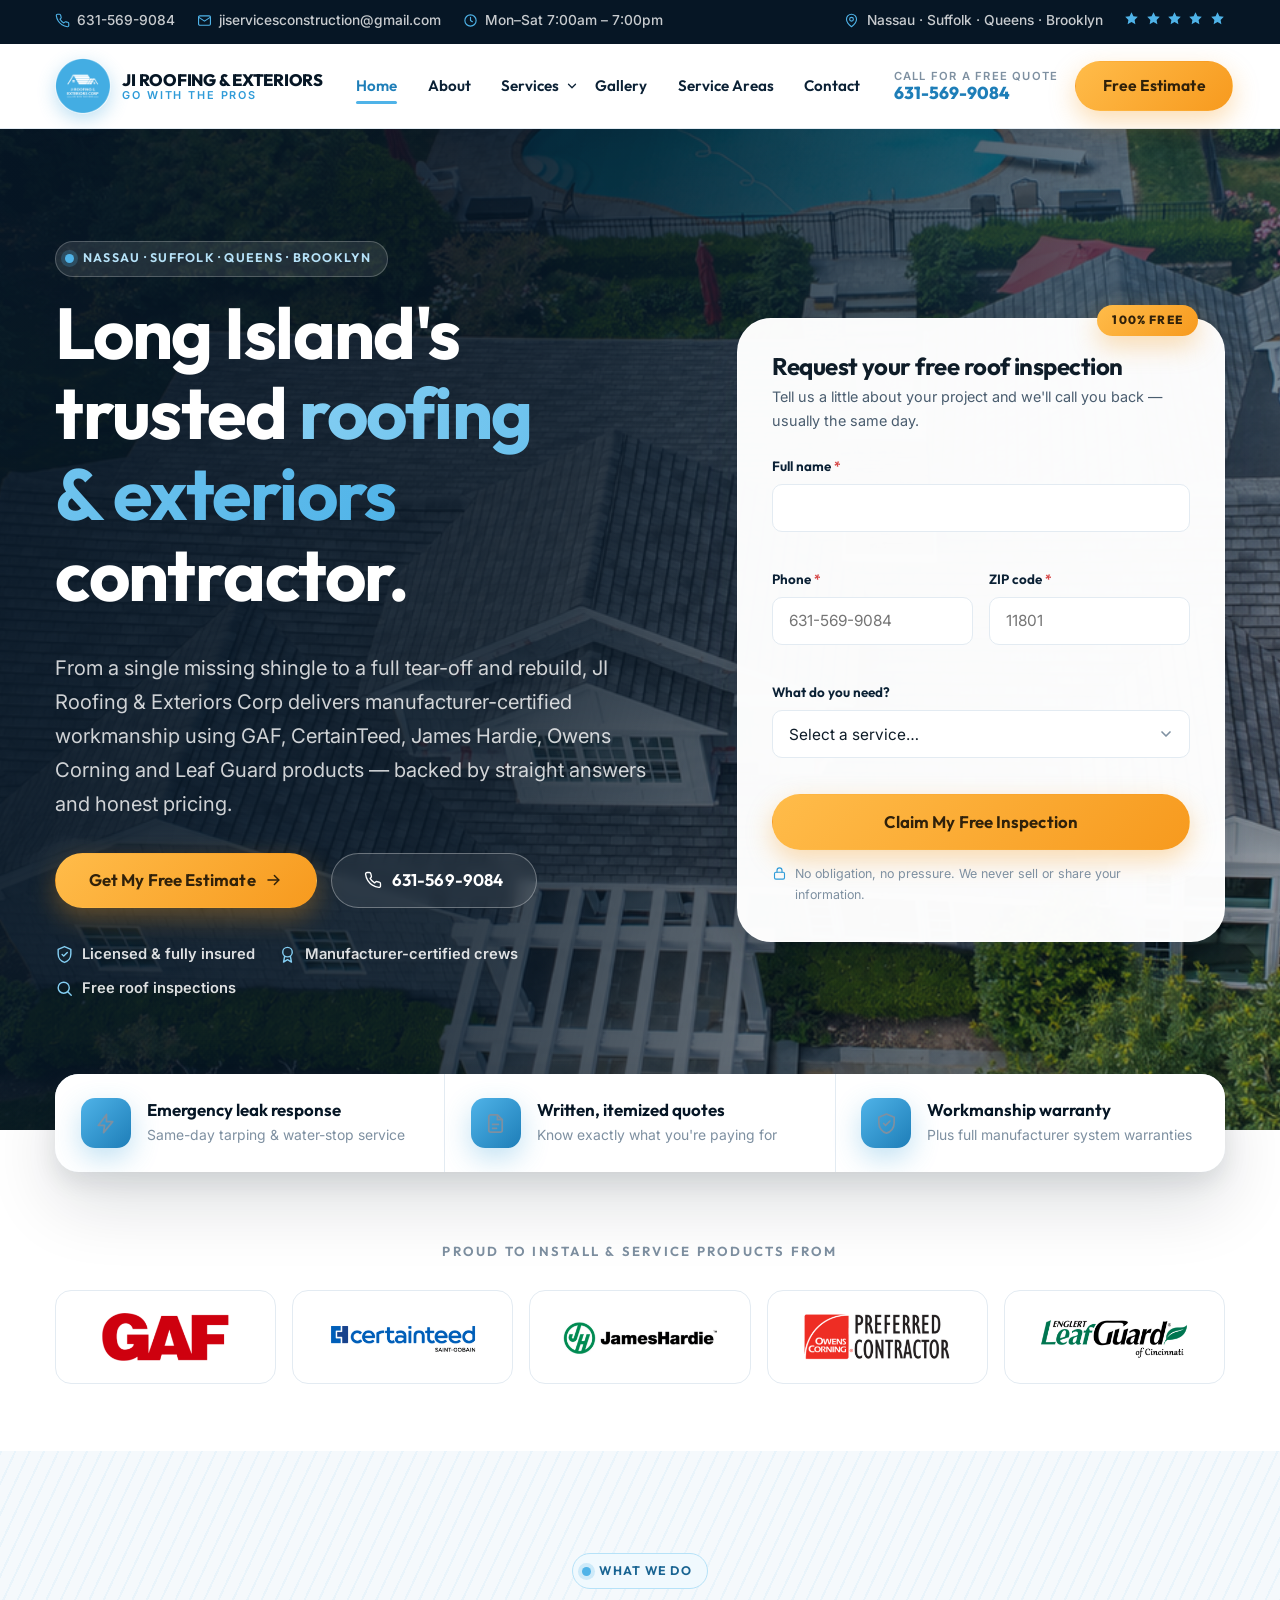
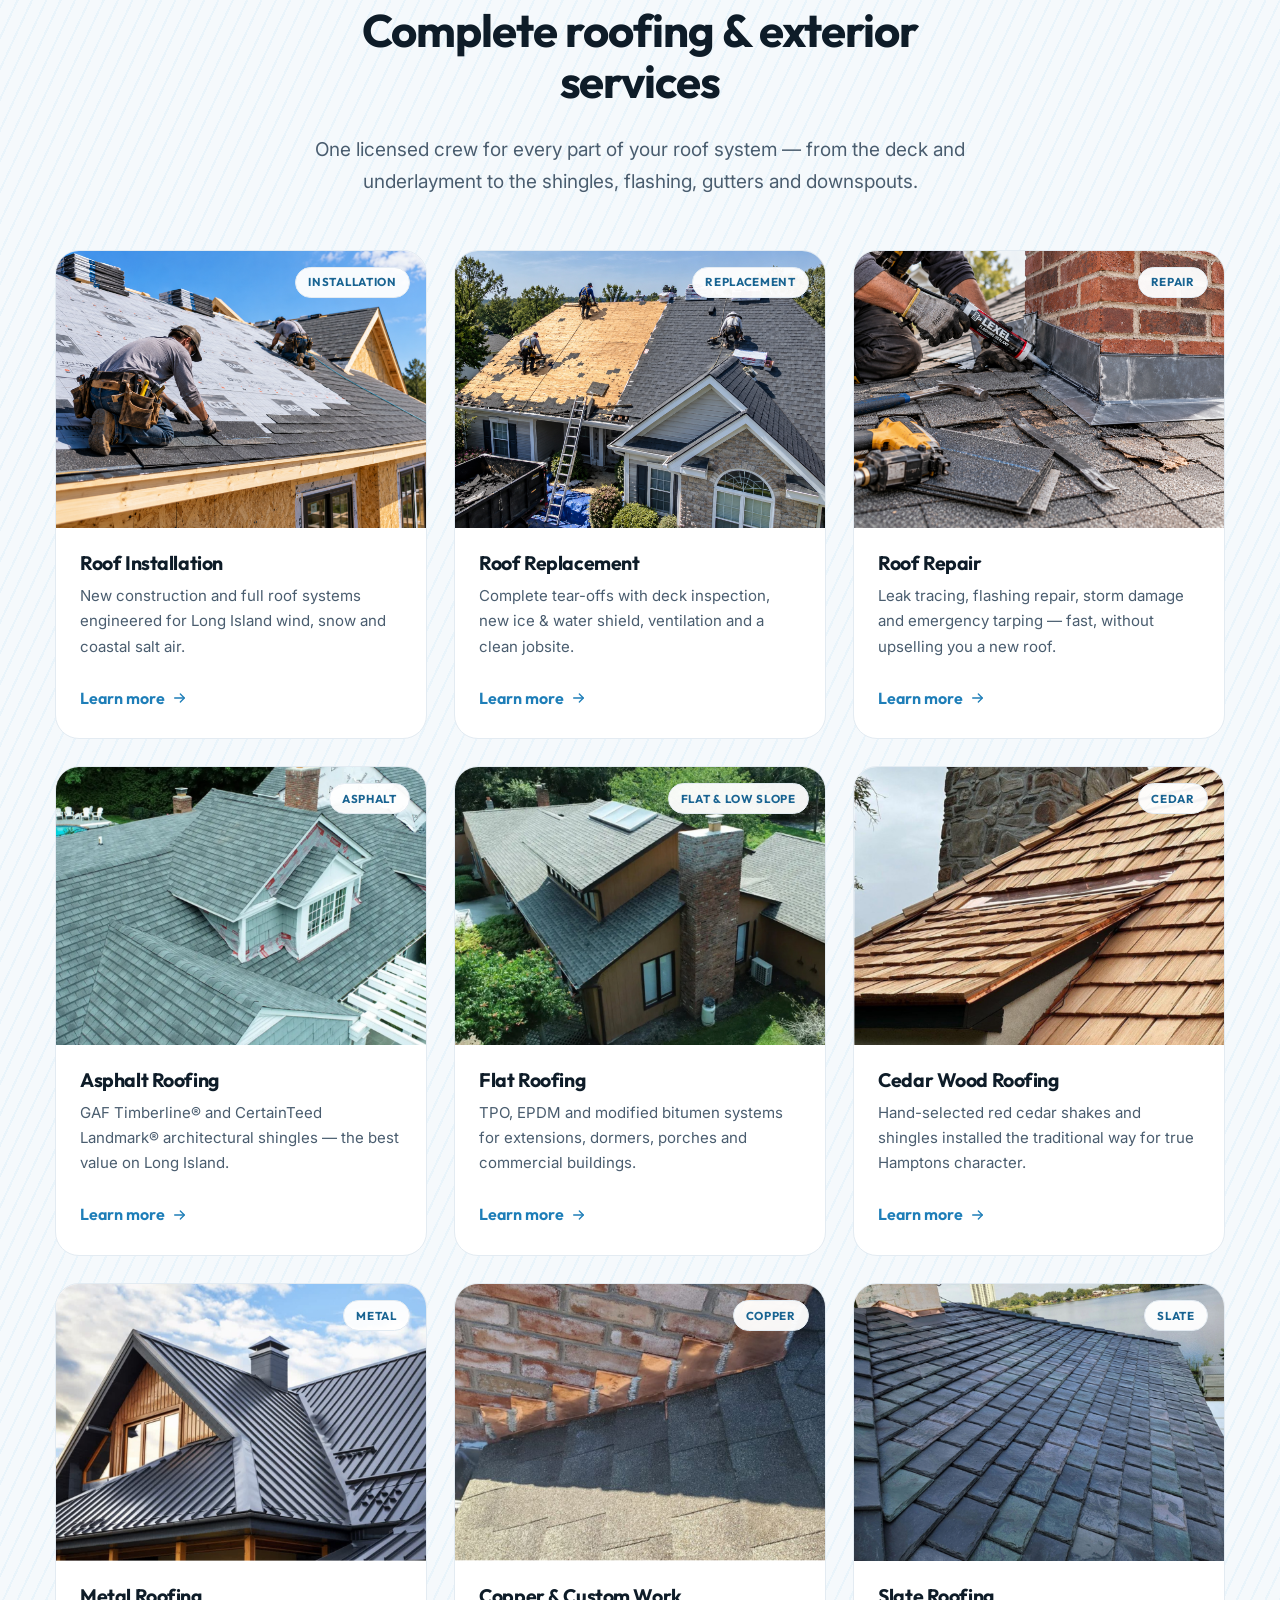
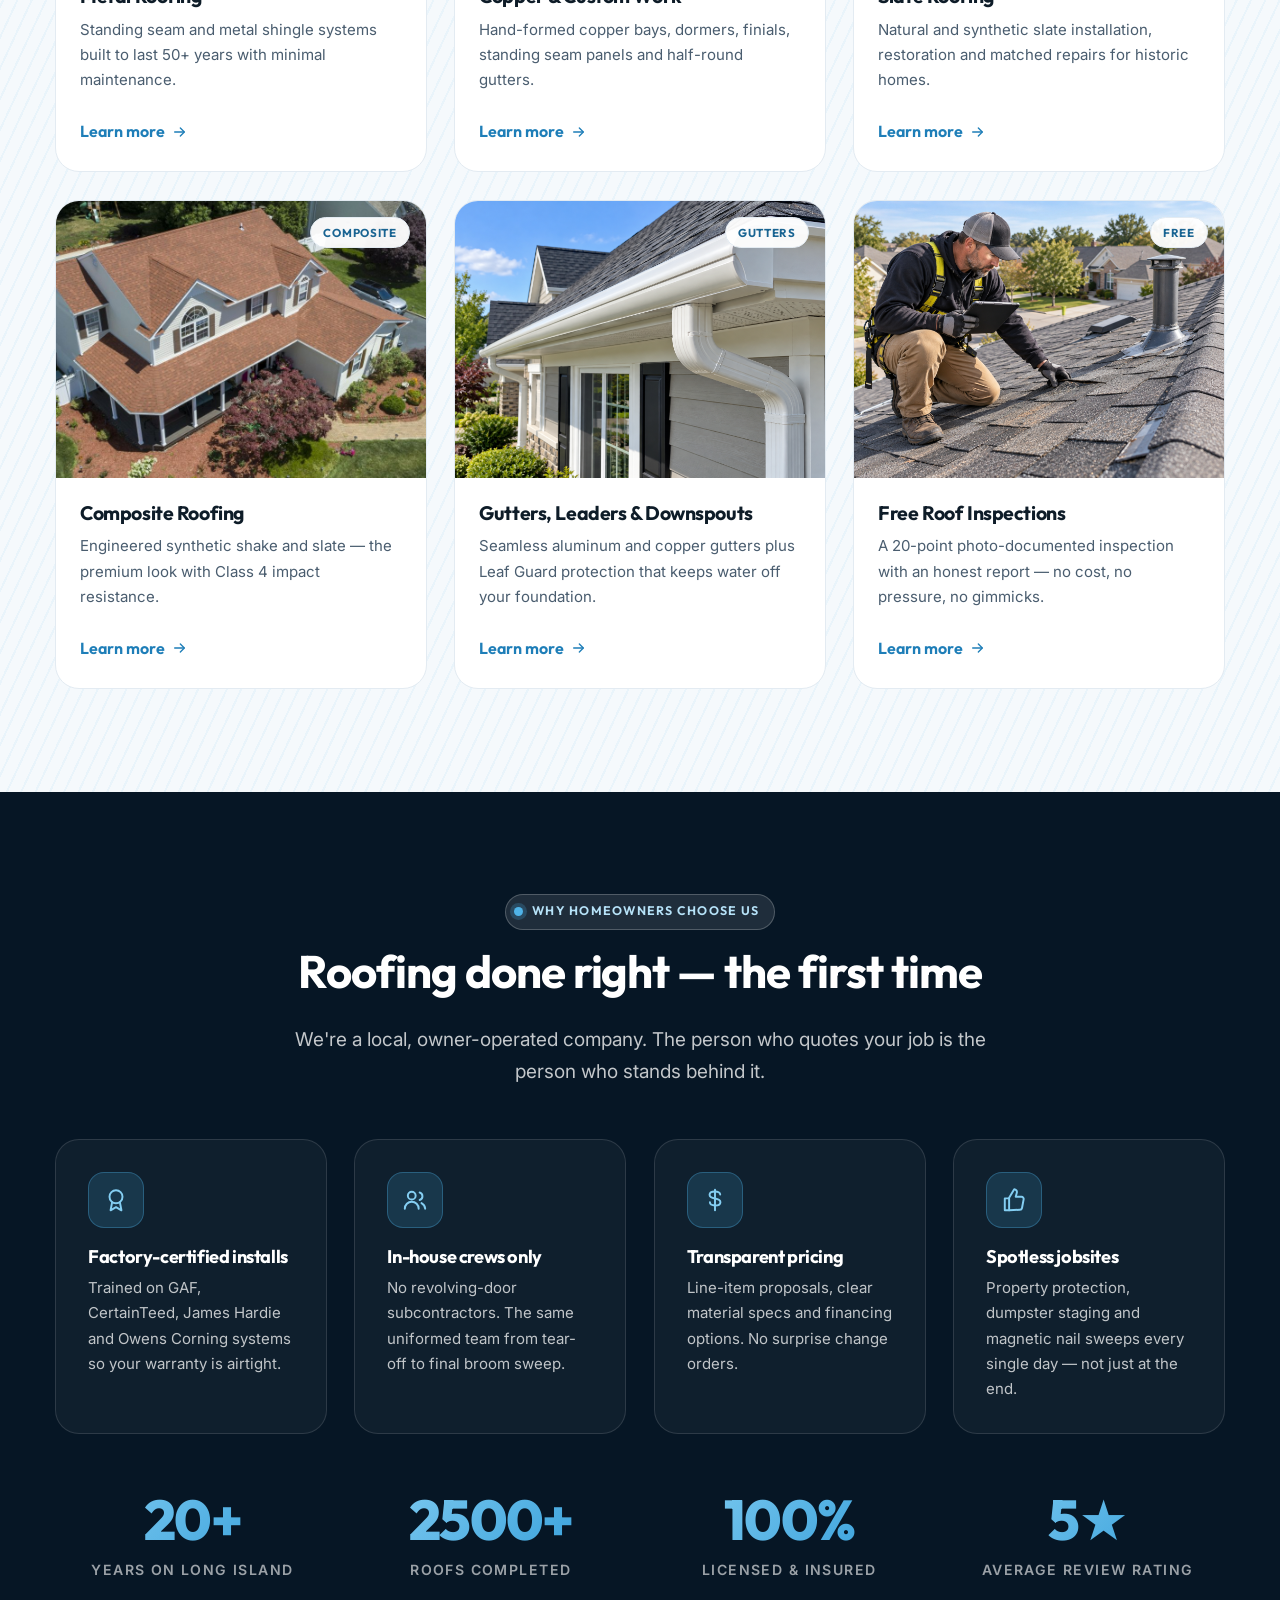
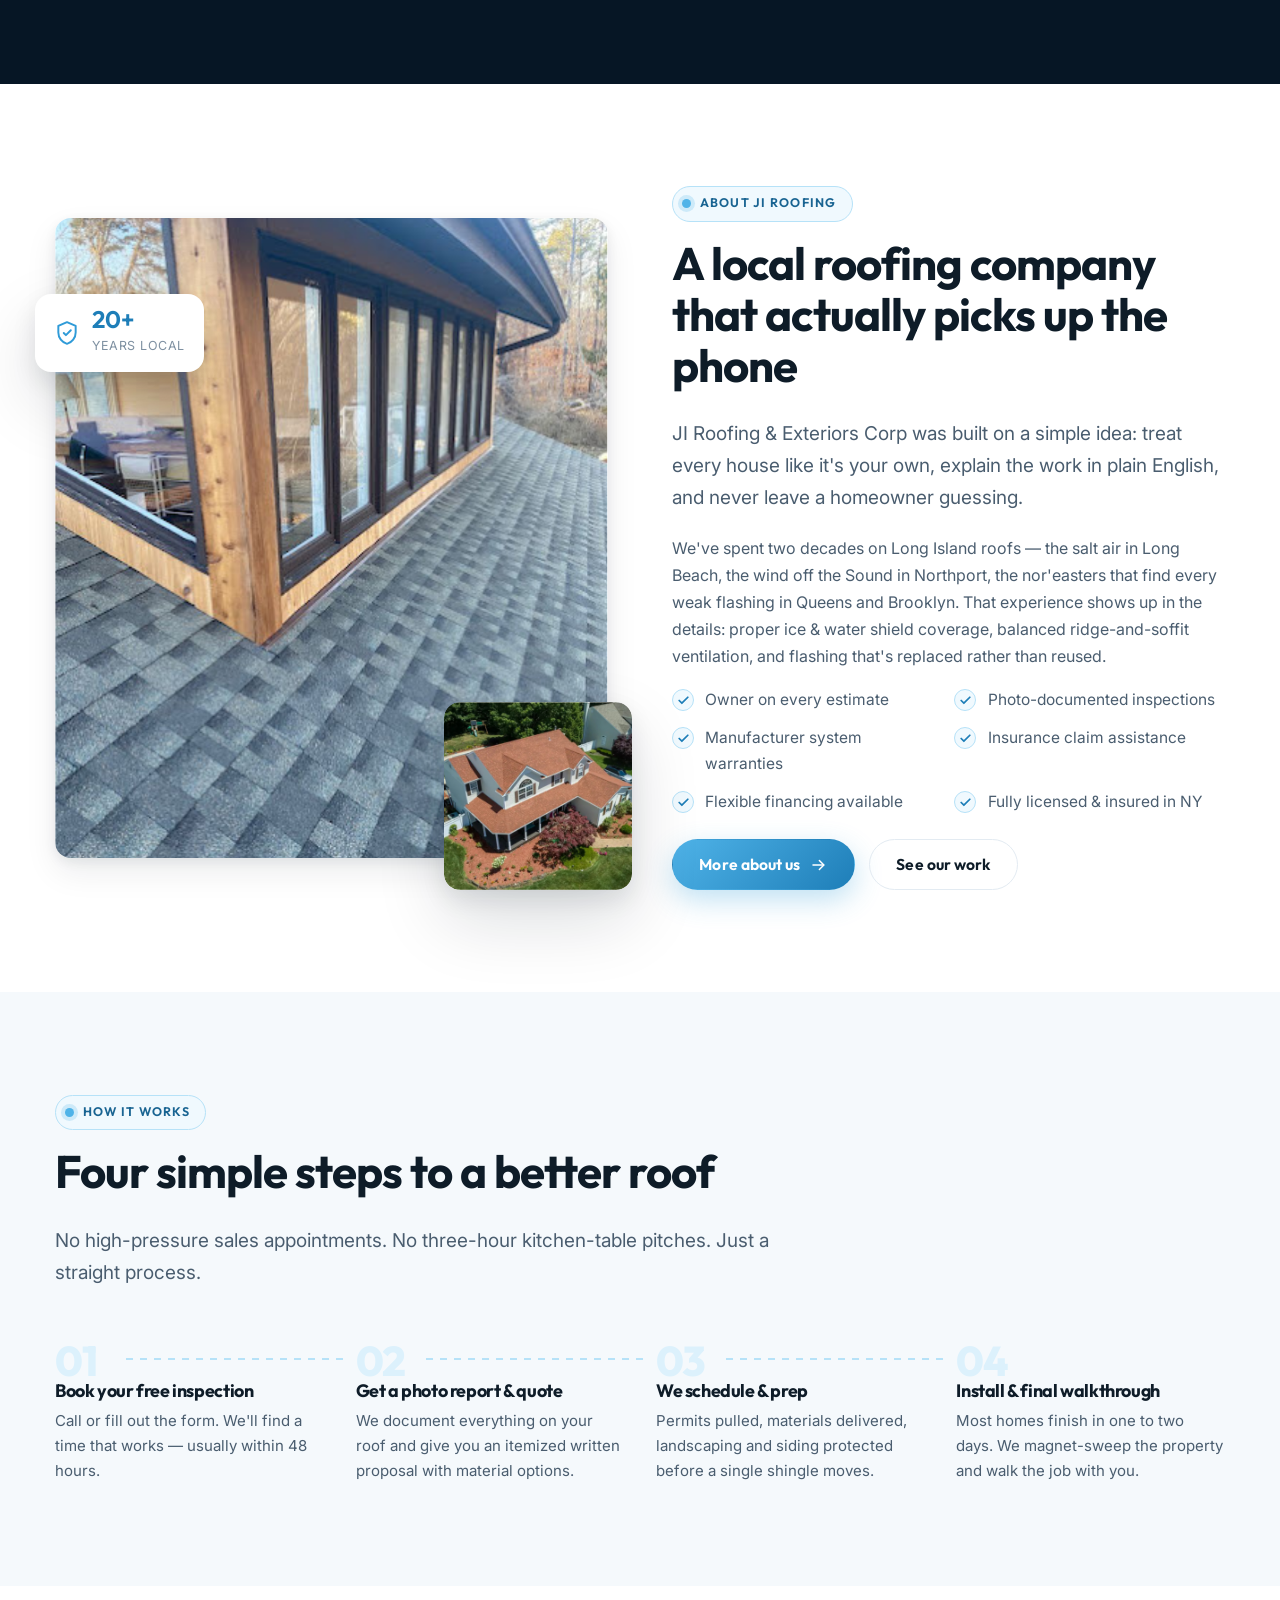
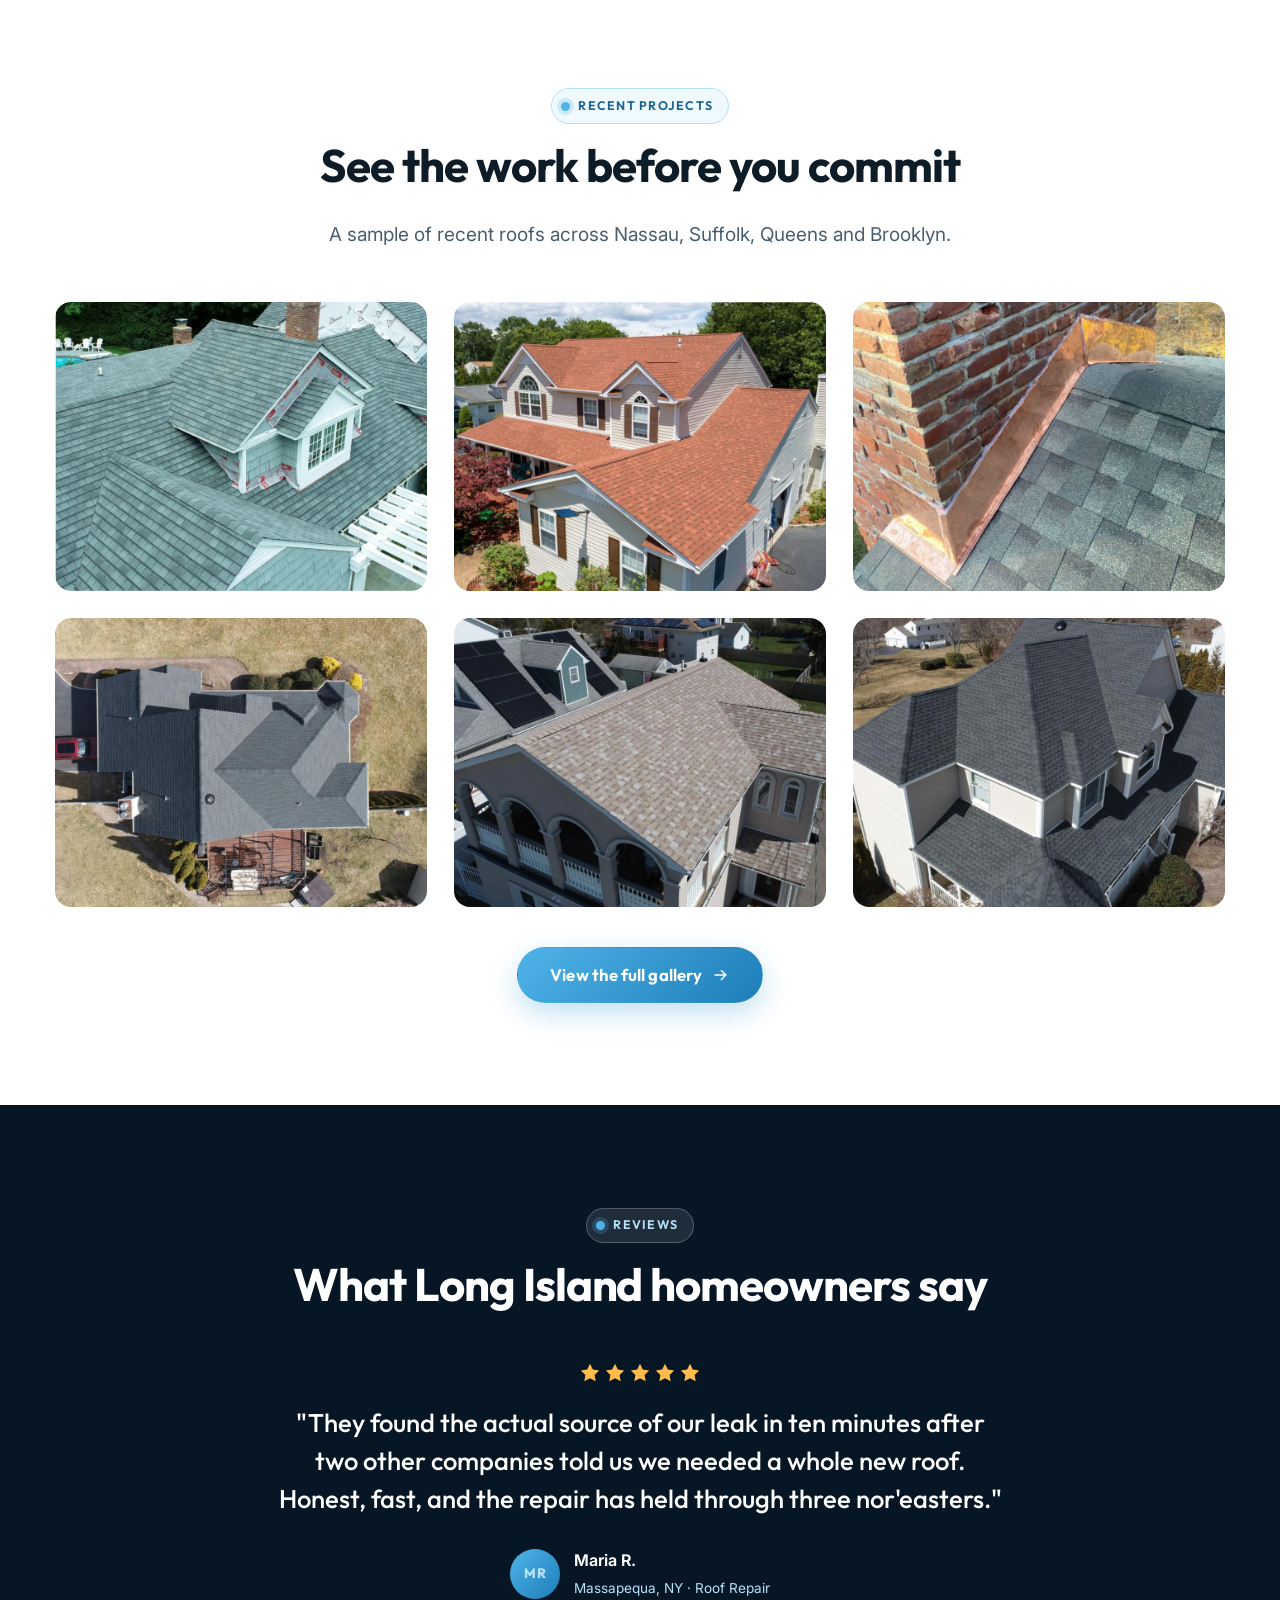
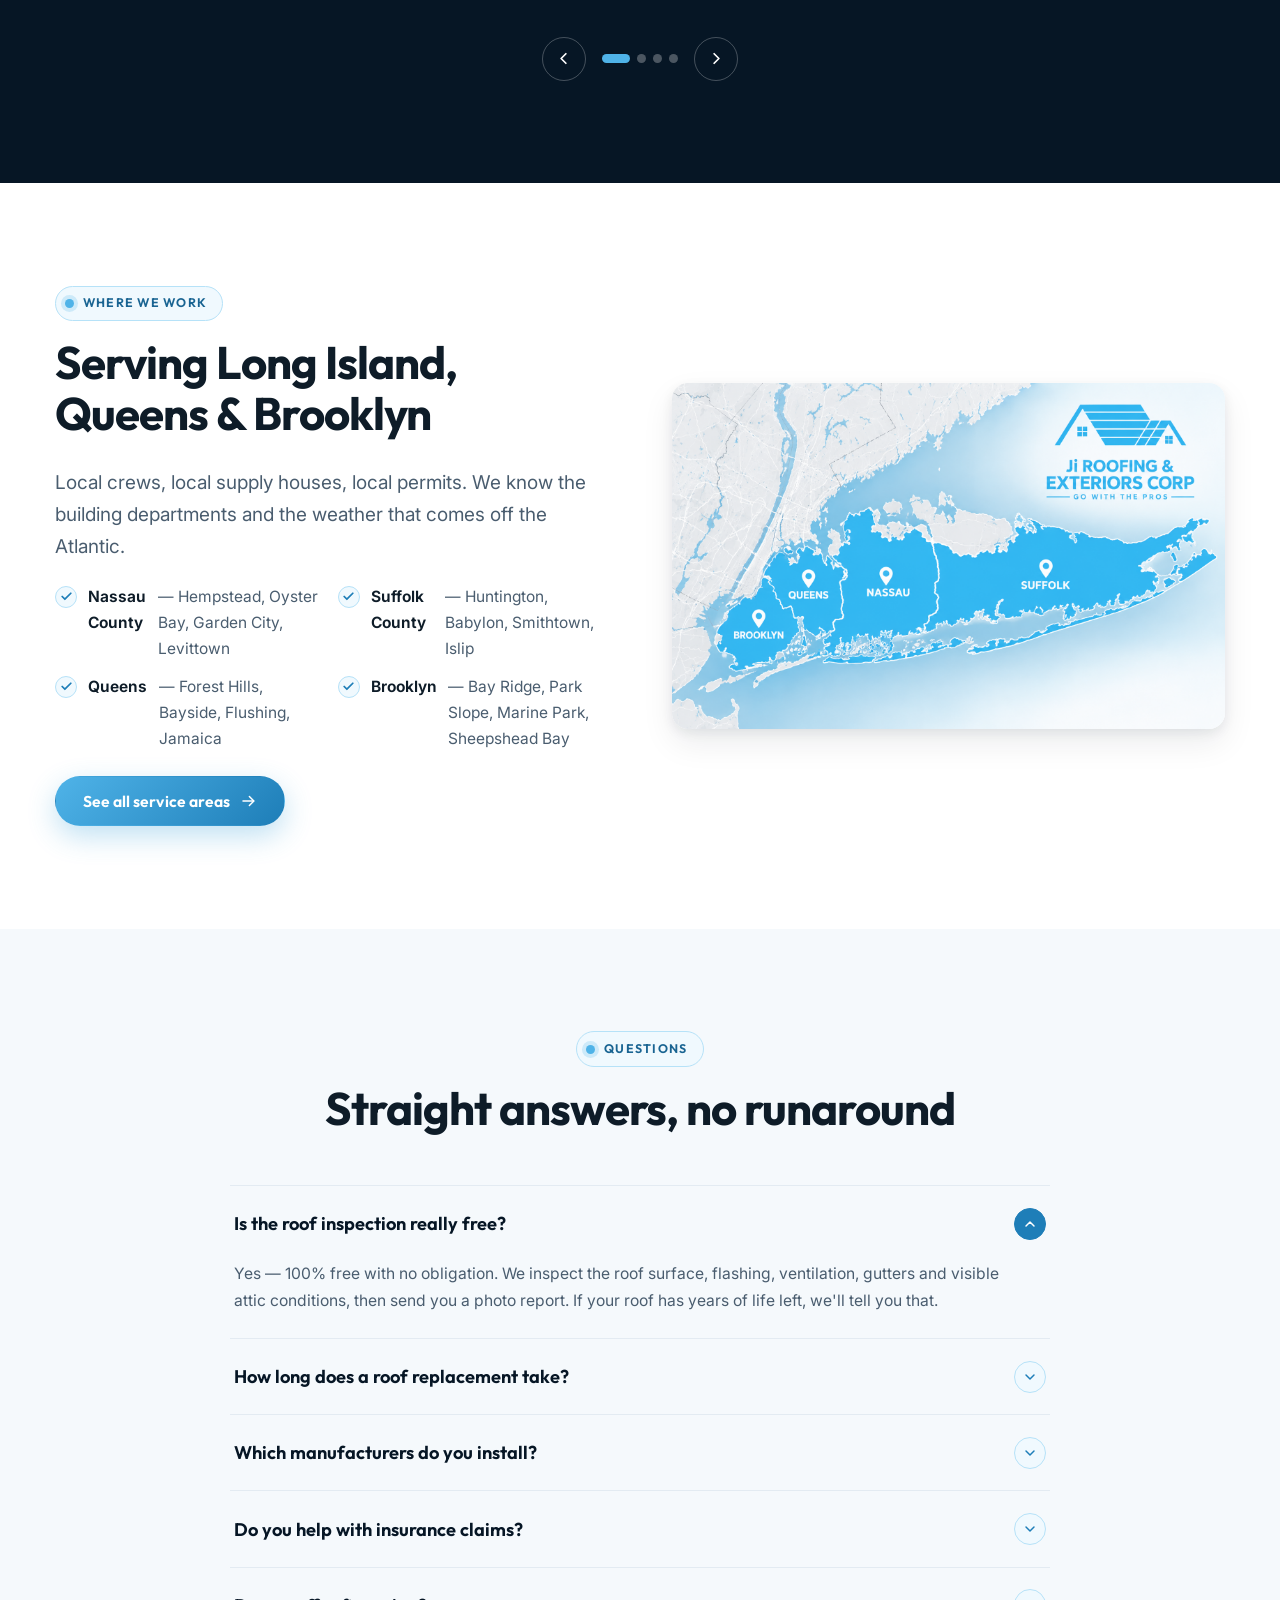
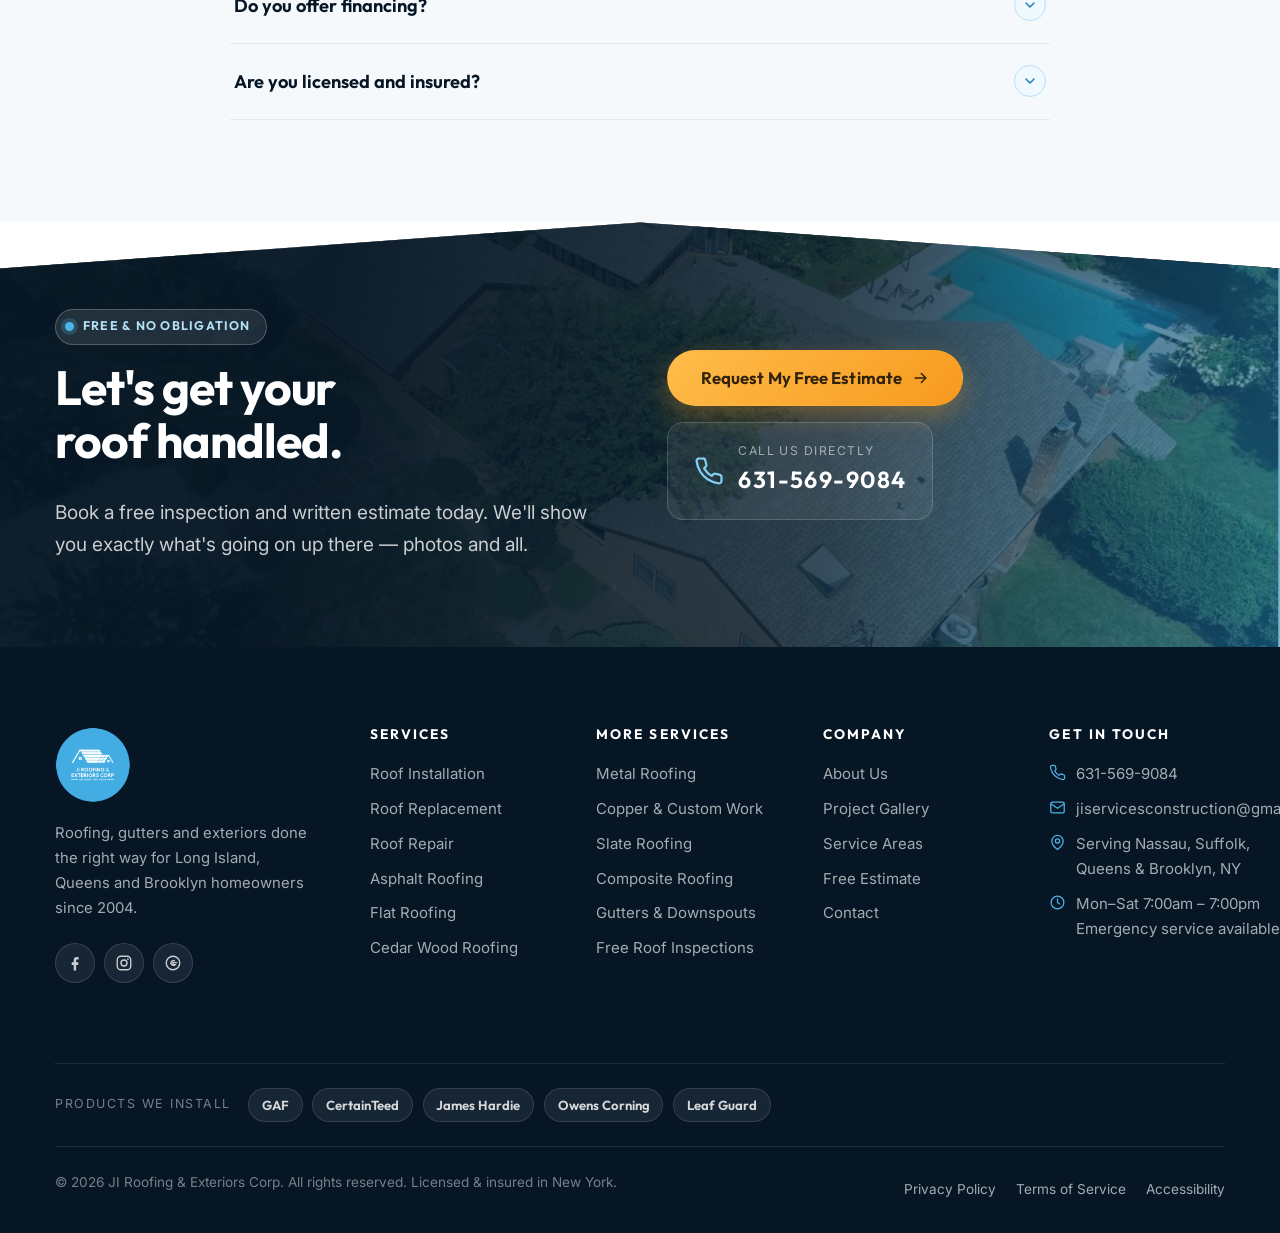
==== index.html @ 9744030e "Initial website commit" ====
<!DOCTYPE html>
<html lang="en">
  <head>
    <meta charset="utf-8" />
    <meta name="viewport" content="width=device-width, initial-scale=1" />
    <title>JI Roofing &amp; Exteriors Corp | Roofing Contractor in Long Island, Queens &amp; Brooklyn NY</title>
    <meta
      name="description"
      content="JI Roofing & Exteriors Corp installs, replaces and repairs roofs across Nassau, Suffolk, Queens and Brooklyn. GAF, CertainTeed, James Hardie, Owens Corning and Leaf Guard products. Free roof inspections and estimates."
    />
    <meta name="theme-color" content="#4fb3e8" />
    <link rel="canonical" href="https://www.jiroofingexteriors.com/" />
    <link rel="icon" href="assets/img/ji-roofing-logo.png" type="image/png" />

    <meta property="og:type" content="website" />
    <meta property="og:title" content="JI Roofing & Exteriors Corp | Go With The Pros" />
    <meta
      property="og:description"
      content="Long Island's roofing and exteriors specialists. Free inspections, free estimates, GAF & CertainTeed certified installations."
    />
    <meta property="og:image" content="assets/img/ji-roofing-logo.png" />

    <link rel="preconnect" href="https://fonts.googleapis.com" />
    <link rel="preconnect" href="https://fonts.gstatic.com" crossorigin />
    <link
      href="https://fonts.googleapis.com/css2?family=Inter:wght@400;500;600;700&family=Outfit:wght@400;500;600;700;800&display=swap"
      rel="stylesheet"
    />
    <link rel="stylesheet" href="assets/css/styles.css" />

    <script type="application/ld+json">
      {
        "@context": "https://schema.org",
        "@type": "RoofingContractor",
        "name": "JI Roofing & Exteriors Corp",
        "slogan": "Go With The Pros",
        "image": "assets/img/ji-roofing-logo.png",
        "telephone": "+1-631-569-9084",
        "email": "jiservicesconstruction@gmail.com",
        "address": {
          "@type": "PostalAddress",
          "addressRegion": "NY",
          "addressCountry": "US"
        },
        "areaServed": [
          "Nassau County NY",
          "Suffolk County NY",
          "Queens NY",
          "Brooklyn NY"
        ],
        "priceRange": "$$",
        "openingHours": "Mo-Sa 07:00-19:00"
      }
    </script>
  </head>

  <body>
    <a class="skip-link" href="#main">Skip to main content</a>

    <!-- ===================== ICON SPRITE ===================== -->
    <svg class="sr-only" aria-hidden="true" focusable="false" xmlns="http://www.w3.org/2000/svg">
      <symbol id="i-phone" viewBox="0 0 24 24" fill="none" stroke="currentColor" stroke-width="1.8" stroke-linecap="round" stroke-linejoin="round"><path d="M22 16.9v3a2 2 0 0 1-2.2 2 19.8 19.8 0 0 1-8.6-3.1 19.5 19.5 0 0 1-6-6A19.8 19.8 0 0 1 2.1 4.2 2 2 0 0 1 4.1 2h3a2 2 0 0 1 2 1.7c.1 1 .4 1.9.7 2.8a2 2 0 0 1-.5 2.1L8.1 9.9a16 16 0 0 0 6 6l1.3-1.2a2 2 0 0 1 2.1-.5c.9.3 1.8.6 2.8.7a2 2 0 0 1 1.7 2z"/></symbol>
      <symbol id="i-mail" viewBox="0 0 24 24" fill="none" stroke="currentColor" stroke-width="1.8" stroke-linecap="round" stroke-linejoin="round"><rect x="2.5" y="4.5" width="19" height="15" rx="2"/><path d="m3 7 9 6 9-6"/></symbol>
      <symbol id="i-pin" viewBox="0 0 24 24" fill="none" stroke="currentColor" stroke-width="1.8" stroke-linecap="round" stroke-linejoin="round"><path d="M20 10c0 6-8 12-8 12s-8-6-8-12a8 8 0 0 1 16 0z"/><circle cx="12" cy="10" r="3"/></symbol>
      <symbol id="i-clock" viewBox="0 0 24 24" fill="none" stroke="currentColor" stroke-width="1.8" stroke-linecap="round" stroke-linejoin="round"><circle cx="12" cy="12" r="9"/><path d="M12 7v5l3 2"/></symbol>
      <symbol id="i-star" viewBox="0 0 24 24" fill="currentColor"><path d="m12 2 3.1 6.3 6.9 1-5 4.9 1.2 6.8L12 17.7l-6.2 3.3L7 14.2l-5-4.9 6.9-1z"/></symbol>
      <symbol id="i-check" viewBox="0 0 24 24" fill="none" stroke="currentColor" stroke-width="2.4" stroke-linecap="round" stroke-linejoin="round"><polyline points="20 6 9 17 4 12"/></symbol>
      <symbol id="i-shield" viewBox="0 0 24 24" fill="none" stroke="currentColor" stroke-width="1.8" stroke-linecap="round" stroke-linejoin="round"><path d="M12 2 4 5.5v6c0 5 3.4 9.3 8 10.5 4.6-1.2 8-5.5 8-10.5v-6z"/><polyline points="9 12 11 14 15.5 9.5"/></symbol>
      <symbol id="i-arrow" viewBox="0 0 24 24" fill="none" stroke="currentColor" stroke-width="2" stroke-linecap="round" stroke-linejoin="round"><path d="M4 12h14"/><polyline points="12.5 6 18.5 12 12.5 18"/></symbol>
      <symbol id="i-down" viewBox="0 0 24 24" fill="none" stroke="currentColor" stroke-width="2.2" stroke-linecap="round" stroke-linejoin="round"><polyline points="6 9 12 15 18 9"/></symbol>
      <symbol id="i-left" viewBox="0 0 24 24" fill="none" stroke="currentColor" stroke-width="2.2" stroke-linecap="round" stroke-linejoin="round"><polyline points="15 18 9 12 15 6"/></symbol>
      <symbol id="i-right" viewBox="0 0 24 24" fill="none" stroke="currentColor" stroke-width="2.2" stroke-linecap="round" stroke-linejoin="round"><polyline points="9 18 15 12 9 6"/></symbol>
      <symbol id="i-close" viewBox="0 0 24 24" fill="none" stroke="currentColor" stroke-width="2.2" stroke-linecap="round"><path d="M18 6 6 18M6 6l12 12"/></symbol>
      <symbol id="i-menu" viewBox="0 0 24 24" fill="none" stroke="currentColor" stroke-width="2" stroke-linecap="round"><path d="M3 7h18M3 12h18M3 17h18"/></symbol>
      <symbol id="i-roof" viewBox="0 0 24 24" fill="none" stroke="currentColor" stroke-width="1.8" stroke-linecap="round" stroke-linejoin="round"><path d="M2.5 11.5 12 4l9.5 7.5"/><path d="M5 10.3V20h14v-9.7"/><path d="M10 20v-5h4v5"/></symbol>
      <symbol id="i-install" viewBox="0 0 24 24" fill="none" stroke="currentColor" stroke-width="1.8" stroke-linecap="round" stroke-linejoin="round"><path d="M2.5 11.5 12 4l9.5 7.5"/><path d="M5 10.3V20h8"/><circle cx="18" cy="17" r="4"/><path d="M18 15.2v3.6M16.2 17h3.6"/></symbol>
      <symbol id="i-replace" viewBox="0 0 24 24" fill="none" stroke="currentColor" stroke-width="1.8" stroke-linecap="round" stroke-linejoin="round"><path d="M2.5 10.5 12 3l9.5 7.5"/><path d="M5 9.5V20h14V9.5"/><path d="M9.5 14h5l-1.8-1.8M14.5 17h-5l1.8 1.8"/></symbol>
      <symbol id="i-wrench" viewBox="0 0 24 24" fill="none" stroke="currentColor" stroke-width="1.8" stroke-linecap="round" stroke-linejoin="round"><path d="M20.3 3.7a5 5 0 0 1-6.2 6.2l-7 7a2.3 2.3 0 0 1-3.3-3.3l7-7a5 5 0 0 1 6.2-6.2l-2.8 2.8 2.1 2.1z"/></symbol>
      <symbol id="i-layers" viewBox="0 0 24 24" fill="none" stroke="currentColor" stroke-width="1.8" stroke-linecap="round" stroke-linejoin="round"><path d="m12 3 9 5-9 5-9-5z"/><path d="m3 13 9 5 9-5"/></symbol>
      <symbol id="i-flat" viewBox="0 0 24 24" fill="none" stroke="currentColor" stroke-width="1.8" stroke-linecap="round" stroke-linejoin="round"><rect x="2.5" y="8" width="19" height="3.4" rx="1"/><path d="M5 11.6V20h14v-8.4"/><path d="M9 20v-4.5h6V20"/></symbol>
      <symbol id="i-tree" viewBox="0 0 24 24" fill="none" stroke="currentColor" stroke-width="1.8" stroke-linecap="round" stroke-linejoin="round"><path d="M12 2.5 7.5 10h3l-4 6.5h6V21h-1"/><path d="M12 2.5 16.5 10h-3l4 6.5h-6"/></symbol>
      <symbol id="i-metal" viewBox="0 0 24 24" fill="none" stroke="currentColor" stroke-width="1.8" stroke-linecap="round" stroke-linejoin="round"><path d="M3 20h18"/><path d="M6.5 20 9 4M11 20l1-16M15.5 20 15 4"/><path d="M4 11h16"/></symbol>
      <symbol id="i-gem" viewBox="0 0 24 24" fill="none" stroke="currentColor" stroke-width="1.8" stroke-linecap="round" stroke-linejoin="round"><path d="M12 2.5 4 9l8 12.5L20 9z"/><path d="M4 9h16"/><path d="m12 2.5-3 6.5 3 12.5 3-12.5z"/></symbol>
      <symbol id="i-tiles" viewBox="0 0 24 24" fill="none" stroke="currentColor" stroke-width="1.8" stroke-linecap="round" stroke-linejoin="round"><rect x="3" y="4" width="8" height="7" rx="1.2"/><rect x="13" y="4" width="8" height="7" rx="1.2"/><rect x="3" y="13" width="8" height="7" rx="1.2"/><rect x="13" y="13" width="8" height="7" rx="1.2"/></symbol>
      <symbol id="i-cube" viewBox="0 0 24 24" fill="none" stroke="currentColor" stroke-width="1.8" stroke-linecap="round" stroke-linejoin="round"><path d="m12 2.8 8.5 4.8v8.8L12 21.2l-8.5-4.8V7.6z"/><path d="M12 12v9.2M12 12 3.5 7.6M12 12l8.5-4.4"/></symbol>
      <symbol id="i-gutter" viewBox="0 0 24 24" fill="none" stroke="currentColor" stroke-width="1.8" stroke-linecap="round" stroke-linejoin="round"><path d="M3 6.5h18"/><path d="M3 6.5v3a3 3 0 0 0 3 3h12a3 3 0 0 0 3-3v-3"/><path d="M15 12.5V21"/><path d="M12 21h6"/></symbol>
      <symbol id="i-search" viewBox="0 0 24 24" fill="none" stroke="currentColor" stroke-width="1.8" stroke-linecap="round" stroke-linejoin="round"><circle cx="11" cy="11" r="7"/><path d="m20.5 20.5-4.4-4.4"/></symbol>
      <symbol id="i-award" viewBox="0 0 24 24" fill="none" stroke="currentColor" stroke-width="1.8" stroke-linecap="round" stroke-linejoin="round"><circle cx="12" cy="9" r="6"/><path d="m8.4 14.2-1.4 7.3 5-2.9 5 2.9-1.4-7.3"/></symbol>
      <symbol id="i-users" viewBox="0 0 24 24" fill="none" stroke="currentColor" stroke-width="1.8" stroke-linecap="round" stroke-linejoin="round"><circle cx="9" cy="8" r="3.6"/><path d="M2.6 20a6.4 6.4 0 0 1 12.8 0"/><path d="M16.3 5.1a3.6 3.6 0 0 1 0 6.9"/><path d="M18 14.9A6.4 6.4 0 0 1 21.4 20"/></symbol>
      <symbol id="i-calendar" viewBox="0 0 24 24" fill="none" stroke="currentColor" stroke-width="1.8" stroke-linecap="round" stroke-linejoin="round"><rect x="3" y="5" width="18" height="16" rx="2.2"/><path d="M3 10h18M8 3v4M16 3v4"/></symbol>
      <symbol id="i-truck" viewBox="0 0 24 24" fill="none" stroke="currentColor" stroke-width="1.8" stroke-linecap="round" stroke-linejoin="round"><path d="M2 6.5h11.5V17H2z"/><path d="M13.5 9.5H17l4 4V17h-7.5z"/><circle cx="7" cy="18.5" r="2"/><circle cx="17" cy="18.5" r="2"/></symbol>
      <symbol id="i-doc" viewBox="0 0 24 24" fill="none" stroke="currentColor" stroke-width="1.8" stroke-linecap="round" stroke-linejoin="round"><path d="M14 3H7a2 2 0 0 0-2 2v14a2 2 0 0 0 2 2h10a2 2 0 0 0 2-2V8z"/><path d="M14 3v5h5"/><path d="M9 13h6M9 17h4"/></symbol>
      <symbol id="i-dollar" viewBox="0 0 24 24" fill="none" stroke="currentColor" stroke-width="1.8" stroke-linecap="round" stroke-linejoin="round"><path d="M12 2.5v19"/><path d="M16.8 7c0-1.9-2.1-2.9-4.8-2.9S7 5 7 7.2s2.1 2.9 5 3.4 5 1.3 5 3.4-2.1 3-4.8 3-4.9-1.1-4.9-2.9"/></symbol>
      <symbol id="i-zap" viewBox="0 0 24 24" fill="none" stroke="currentColor" stroke-width="1.8" stroke-linecap="round" stroke-linejoin="round"><path d="M13 2.5 4.5 14H11l-1 7.5L19.5 10H13z"/></symbol>
      <symbol id="i-thumb" viewBox="0 0 24 24" fill="none" stroke="currentColor" stroke-width="1.8" stroke-linecap="round" stroke-linejoin="round"><path d="M7.5 21.5V10L12.2 2a2.6 2.6 0 0 1 2.4 3.3L13.6 9h5.3a2 2 0 0 1 2 2.4l-1.5 8a2 2 0 0 1-2 1.6z"/><path d="M7.5 10.5H3.5v11h4"/></symbol>
      <symbol id="i-map" viewBox="0 0 24 24" fill="none" stroke="currentColor" stroke-width="1.8" stroke-linecap="round" stroke-linejoin="round"><path d="m2.5 6.3 6.5-2.8 6 2.8 6.5-2.8v14.2l-6.5 2.8-6-2.8-6.5 2.8z"/><path d="M9 3.5v15M15 6.3v15"/></symbol>
      <symbol id="i-lock" viewBox="0 0 24 24" fill="none" stroke="currentColor" stroke-width="1.8" stroke-linecap="round" stroke-linejoin="round"><rect x="4" y="10" width="16" height="11" rx="2.2"/><path d="M8 10V7a4 4 0 0 1 8 0v3"/></symbol>
      <symbol id="i-fb" viewBox="0 0 24 24" fill="currentColor"><path d="M13.5 22v-7.5h2.6l.5-3.4h-3.1V8.9c0-1 .3-1.6 1.7-1.6h1.6V4.2c-.3 0-1.3-.1-2.4-.1-2.4 0-4.1 1.5-4.1 4.2v2.8H7.6v3.4h2.7V22z"/></symbol>
      <symbol id="i-ig" viewBox="0 0 24 24" fill="none" stroke="currentColor" stroke-width="1.8"><rect x="3" y="3" width="18" height="18" rx="5"/><circle cx="12" cy="12" r="4"/><circle cx="17.2" cy="6.8" r="1.2" fill="currentColor" stroke="none"/></symbol>
      <symbol id="i-google" viewBox="0 0 24 24" fill="none" stroke="currentColor" stroke-width="1.8" stroke-linecap="round"><circle cx="12" cy="12" r="9"/><path d="M16.8 11.4H12v2.8h2.8A3.2 3.2 0 1 1 14 9.1"/></symbol>
    </svg>

    <!-- ===================== TOP BAR ===================== -->
    <div class="topbar">
      <div class="wrap topbar__inner">
        <ul class="topbar__list">
          <!-- TODO: replace the placeholder phone number with the real line -->
          <li><a href="tel:+16315699084"><svg aria-hidden="true"><use href="#i-phone"/></svg>631-569-9084</a></li>
          <li><a href="mailto:jiservicesconstruction@gmail.com"><svg aria-hidden="true"><use href="#i-mail"/></svg>jiservicesconstruction@gmail.com</a></li>
          <li class="topbar__secondary"><span class="topbar__item"><svg aria-hidden="true"><use href="#i-clock"/></svg>Mon–Sat 7:00am – 7:00pm</span></li>
        </ul>
        <ul class="topbar__list topbar__secondary">
          <li><span class="topbar__item"><svg aria-hidden="true"><use href="#i-pin"/></svg>Nassau · Suffolk · Queens · Brooklyn</span></li>
          <li>
            <span class="topbar__rating">
              <svg aria-hidden="true"><use href="#i-star"/></svg>
              <svg aria-hidden="true"><use href="#i-star"/></svg>
              <svg aria-hidden="true"><use href="#i-star"/></svg>
              <svg aria-hidden="true"><use href="#i-star"/></svg>
              <svg aria-hidden="true"><use href="#i-star"/></svg>
            </span>
          </li>
        </ul>
      </div>
    </div>

    <!-- ===================== HEADER ===================== -->
    <header class="header">
      <div class="wrap header__inner">
        <a class="brand" href="index.html" aria-label="JI Roofing &amp; Exteriors Corp — home">
          <img src="assets/img/ji-roofing-logo.png" alt="JI Roofing &amp; Exteriors Corp logo" width="56" height="56" />
          <span class="brand__text">
            <span class="brand__name">JI Roofing &amp; Exteriors</span>
            <span class="brand__tag">Go With The Pros</span>
          </span>
        </a>

        <nav class="nav" id="primary-nav" aria-label="Primary">
          <ul class="nav__list">
            <li class="nav__item"><a class="nav__link" href="index.html" aria-current="page">Home</a></li>
            <li class="nav__item"><a class="nav__link" href="about.html">About</a></li>
            <li class="nav__item nav__item--has-menu">
              <a class="nav__link" href="services.html">Services <svg class="nav__caret" aria-hidden="true"><use href="#i-down"/></svg></a>
              <ul class="nav__menu">
                <li><a href="services.html#roof-installation"><svg aria-hidden="true"><use href="#i-install"/></svg>Roof Installation</a></li>
                <li><a href="services.html#roof-replacement"><svg aria-hidden="true"><use href="#i-replace"/></svg>Roof Replacement</a></li>
                <li><a href="services.html#roof-repair"><svg aria-hidden="true"><use href="#i-wrench"/></svg>Roof Repair</a></li>
                <li><a href="services.html#asphalt-roofing"><svg aria-hidden="true"><use href="#i-layers"/></svg>Asphalt Roofing</a></li>
                <li><a href="services.html#flat-roofing"><svg aria-hidden="true"><use href="#i-flat"/></svg>Flat Roofing</a></li>
                <li><a href="services.html#cedar-roofing"><svg aria-hidden="true"><use href="#i-tree"/></svg>Cedar Wood Roofing</a></li>
                <li><a href="services.html#metal-roofing"><svg aria-hidden="true"><use href="#i-metal"/></svg>Metal Roofing</a></li>
                <li><a href="services.html#copper-work"><svg aria-hidden="true"><use href="#i-gem"/></svg>Copper &amp; Custom Work</a></li>
                <li><a href="services.html#slate-roofing"><svg aria-hidden="true"><use href="#i-tiles"/></svg>Slate Roofing</a></li>
                <li><a href="services.html#composite-roofing"><svg aria-hidden="true"><use href="#i-cube"/></svg>Composite Roofing</a></li>
                <li><a href="services.html#gutters"><svg aria-hidden="true"><use href="#i-gutter"/></svg>Gutters &amp; Downspouts</a></li>
                <li><a href="services.html#roof-inspection"><svg aria-hidden="true"><use href="#i-search"/></svg>Free Roof Inspections</a></li>
              </ul>
            </li>
            <li class="nav__item"><a class="nav__link" href="gallery.html">Gallery</a></li>
            <li class="nav__item"><a class="nav__link" href="service-areas.html">Service Areas</a></li>
            <li class="nav__item"><a class="nav__link" href="contact.html">Contact</a></li>
          </ul>
          <div class="nav__mobile-cta">
            <a class="btn btn--primary btn--block" href="contact.html">Get My Free Estimate</a>
            <a class="btn btn--outline btn--block" href="tel:+16315699084"><svg aria-hidden="true"><use href="#i-phone"/></svg>631-569-9084</a>
          </div>
        </nav>

        <div class="header__cta">
          <span class="header__phone">
            <span>Call for a free quote</span>
            <strong><a href="tel:+16315699084">631-569-9084</a></strong>
          </span>
          <a class="btn btn--primary" href="contact.html">Free Estimate</a>
          <button class="nav-toggle" type="button" aria-label="Open menu" aria-expanded="false" aria-controls="primary-nav">
            <svg class="icon-open" aria-hidden="true"><use href="#i-menu"/></svg>
            <svg class="icon-close" aria-hidden="true"><use href="#i-close"/></svg>
          </button>
        </div>
      </div>
    </header>
    <div class="nav-scrim" aria-hidden="true"></div>

    <main id="main">
      <!-- ===================== HERO ===================== -->
      <section class="hero">
        <!-- IMAGE 01 -->
        <img
          class="bg-img"
          src="assets/img/jiroof-hero-banner_01.png"
          alt="Completed roof installed by JI Roofing &amp; Exteriors Corp on Long Island"
          fetchpriority="high"
          decoding="async"
        />
        <div class="hero__scrim"></div>

        <div class="wrap hero__inner">
          <div class="hero__content reveal">
            <span class="eyebrow eyebrow--light">Nassau · Suffolk · Queens · Brooklyn</span>
            <h1 class="hero__title">Long Island's trusted <em>roofing &amp; exteriors</em> contractor.</h1>
            <p class="hero__copy">
              From a single missing shingle to a full tear-off and rebuild, JI Roofing &amp; Exteriors Corp delivers
              manufacturer-certified workmanship using GAF, CertainTeed, James Hardie, Owens Corning and Leaf Guard
              products — backed by straight answers and honest pricing.
            </p>
            <div class="btn-row">
              <a class="btn btn--primary btn--lg" href="contact.html">Get My Free Estimate <svg aria-hidden="true"><use href="#i-arrow"/></svg></a>
              <a class="btn btn--ghost-light btn--lg" href="tel:+16315699084"><svg aria-hidden="true"><use href="#i-phone"/></svg>631-569-9084</a>
            </div>
            <ul class="hero__trust">
              <li><svg aria-hidden="true"><use href="#i-shield"/></svg>Licensed &amp; fully insured</li>
              <li><svg aria-hidden="true"><use href="#i-award"/></svg>Manufacturer-certified crews</li>
              <li><svg aria-hidden="true"><use href="#i-search"/></svg>Free roof inspections</li>
            </ul>
          </div>

          <!-- Hero lead form -->
          <div class="quote-card reveal" data-delay="120">
            <span class="quote-card__flag">100% Free</span>
            <h2>Request your free roof inspection</h2>
            <p class="quote-card__sub">Tell us a little about your project and we'll call you back — usually the same day.</p>

            <form data-lead-form novalidate>
              <div class="form-grid">
                <div class="field field--full">
                  <label for="h-name">Full name <span class="req">*</span></label>
                  <input id="h-name" name="name" type="text" autocomplete="name" required />
                  <span class="field__error" data-error-for="name"></span>
                </div>
                <div class="field">
                  <label for="h-phone">Phone <span class="req">*</span></label>
                  <input id="h-phone" name="phone" type="tel" autocomplete="tel" placeholder="631-569-9084" required />
                  <span class="field__error" data-error-for="phone"></span>
                </div>
                <div class="field">
                  <label for="h-zip">ZIP code <span class="req">*</span></label>
                  <input id="h-zip" name="zip" type="text" inputmode="numeric" autocomplete="postal-code" placeholder="11801" required />
                  <span class="field__error" data-error-for="zip"></span>
                </div>
                <div class="field field--full">
                  <label for="h-service">What do you need?</label>
                  <select id="h-service" name="service">
                    <option value="">Select a service…</option>
                    <option>Free roof inspection</option>
                    <option>Roof installation</option>
                    <option>Roof replacement</option>
                    <option>Roof repair / leak</option>
                    <option>Asphalt roofing</option>
                    <option>Flat roofing</option>
                    <option>Cedar wood roofing</option>
                    <option>Metal roofing</option>
                    <option>Copper / custom copper work</option>
                    <option>Slate roofing</option>
                    <option>Composite roofing</option>
                    <option>Gutters, leaders &amp; downspouts</option>
                    <option>Something else</option>
                  </select>
                  <span class="field__error" data-error-for="service"></span>
                </div>
                <div class="field field--full">
                  <button class="btn btn--primary btn--block btn--lg" type="submit">Claim My Free Inspection</button>
                </div>
              </div>
              <p class="quote-card__fine">
                <svg aria-hidden="true"><use href="#i-lock"/></svg>
                No obligation, no pressure. We never sell or share your information.
              </p>
            </form>

            <div class="form-success">
              <svg aria-hidden="true"><use href="#i-check"/></svg>
              <div>
                <strong>Thanks — your request is in.</strong>
                <p>A JI Roofing project manager will reach out shortly to schedule your free inspection. Need us sooner? Call <a href="tel:+16315699084">631-569-9084</a>.</p>
              </div>
            </div>
          </div>
        </div>
      </section>

      <!-- ===================== QUICK INFO BAND ===================== -->
      <section class="quickband">
        <div class="wrap">
          <div class="quickband__grid reveal">
            <div class="quickband__item">
              <span class="quickband__icon"><svg aria-hidden="true"><use href="#i-zap"/></svg></span>
              <div>
                <strong>Emergency leak response</strong>
                <span>Same-day tarping &amp; water-stop service</span>
              </div>
            </div>
            <div class="quickband__item">
              <span class="quickband__icon"><svg aria-hidden="true"><use href="#i-doc"/></svg></span>
              <div>
                <strong>Written, itemized quotes</strong>
                <span>Know exactly what you're paying for</span>
              </div>
            </div>
            <div class="quickband__item">
              <span class="quickband__icon"><svg aria-hidden="true"><use href="#i-shield"/></svg></span>
              <div>
                <strong>Workmanship warranty</strong>
                <span>Plus full manufacturer system warranties</span>
              </div>
            </div>
          </div>
        </div>
      </section>

      <!-- ===================== MANUFACTURERS ===================== -->
      <section class="section section--tight">
        <div class="wrap">
          <span class="brands__label">Proud to install &amp; service products from</span>
          <div class="brands__grid reveal">
            <!-- IMAGE 07 -->
            <figure class="brand-logo"><img src="assets/img/GAF_Roofing_07.png" alt="GAF roofing products" loading="lazy" /></figure>
            <!-- IMAGE 08 -->
            <figure class="brand-logo"><img src="assets/img/certainteed_roofing_08.png" alt="CertainTeed roofing products" loading="lazy" /></figure>
            <!-- IMAGE 09 -->
            <figure class="brand-logo"><img src="assets/img/jameshardie_roofing_09.png" alt="James Hardie siding and trim products" loading="lazy" /></figure>
            <!-- IMAGE 10 -->
            <figure class="brand-logo"><img src="assets/img/owens_corning_roofing_10.png" alt="Owens Corning roofing products" loading="lazy" /></figure>
            <!-- IMAGE 11 -->
            <figure class="brand-logo"><img src="assets/img/leaf_guard_roofing_11.png" alt="LeafGuard gutter protection systems" loading="lazy" /></figure>
          </div>
        </div>
      </section>

      <!-- ===================== SERVICES ===================== -->
      <section class="section section--shingle" id="services">
        <div class="wrap">
          <div class="section-head section-head--center reveal">
            <span class="eyebrow">What we do</span>
            <h2>Complete roofing &amp; exterior services</h2>
            <p>One licensed crew for every part of your roof system — from the deck and underlayment to the shingles, flashing, gutters and downspouts.</p>
          </div>

          <div class="grid grid--3">
            <!-- 12 -->
            <article class="card reveal">
              <div class="card__media">
                <img class="media-img" src="assets/img/roof_installation_12.png" alt="New roof installation in progress on a Long Island home" loading="lazy" />
                <span class="card__tag">Installation</span>
              </div>
              <div class="card__body">
                <h3>Roof Installation</h3>
                <p>New construction and full roof systems engineered for Long Island wind, snow and coastal salt air.</p>
                <div class="card__foot"><a class="link-arrow" href="services.html#roof-installation">Learn more <svg aria-hidden="true"><use href="#i-arrow"/></svg></a></div>
              </div>
            </article>

            <!-- 13 -->
            <article class="card reveal" data-delay="60">
              <div class="card__media">
                <img class="media-img" src="assets/img/roof_replacement_13.png" alt="Roof replacement tear-off down to clean decking" loading="lazy" />
                <span class="card__tag">Replacement</span>
              </div>
              <div class="card__body">
                <h3>Roof Replacement</h3>
                <p>Complete tear-offs with deck inspection, new ice &amp; water shield, ventilation and a clean jobsite.</p>
                <div class="card__foot"><a class="link-arrow" href="services.html#roof-replacement">Learn more <svg aria-hidden="true"><use href="#i-arrow"/></svg></a></div>
              </div>
            </article>

            <!-- 14 -->
            <article class="card reveal" data-delay="120">
              <div class="card__media">
                <img class="media-img" src="assets/img/roof_repair_14.png" alt="Roof repair work on damaged shingles and flashing" loading="lazy" />
                <span class="card__tag">Repair</span>
              </div>
              <div class="card__body">
                <h3>Roof Repair</h3>
                <p>Leak tracing, flashing repair, storm damage and emergency tarping — fast, without upselling you a new roof.</p>
                <div class="card__foot"><a class="link-arrow" href="services.html#roof-repair">Learn more <svg aria-hidden="true"><use href="#i-arrow"/></svg></a></div>
              </div>
            </article>

            <!-- 15 -->
            <article class="card reveal">
              <div class="card__media">
                <img class="media-img" src="assets/img/asphalt_roofing_15.png" alt="Finished architectural asphalt shingle roof" loading="lazy" />
                <span class="card__tag">Asphalt</span>
              </div>
              <div class="card__body">
                <h3>Asphalt Roofing</h3>
                <p>GAF Timberline® and CertainTeed Landmark® architectural shingles — the best value on Long Island.</p>
                <div class="card__foot"><a class="link-arrow" href="services.html#asphalt-roofing">Learn more <svg aria-hidden="true"><use href="#i-arrow"/></svg></a></div>
              </div>
            </article>

            <!-- 16 -->
            <article class="card reveal" data-delay="60">
              <div class="card__media">
                <img class="media-img" src="assets/img/flat_roofing_16.png" alt="Flat low-slope membrane roof with clean seams" loading="lazy" />
                <span class="card__tag">Flat &amp; low slope</span>
              </div>
              <div class="card__body">
                <h3>Flat Roofing</h3>
                <p>TPO, EPDM and modified bitumen systems for extensions, dormers, porches and commercial buildings.</p>
                <div class="card__foot"><a class="link-arrow" href="services.html#flat-roofing">Learn more <svg aria-hidden="true"><use href="#i-arrow"/></svg></a></div>
              </div>
            </article>

            <!-- 17 -->
            <article class="card reveal" data-delay="120">
              <div class="card__media">
                <img class="media-img" src="assets/img/cedar_roofing_17.png" alt="Red cedar shake roof on a shingle-style home" loading="lazy" />
                <span class="card__tag">Cedar</span>
              </div>
              <div class="card__body">
                <h3>Cedar Wood Roofing</h3>
                <p>Hand-selected red cedar shakes and shingles installed the traditional way for true Hamptons character.</p>
                <div class="card__foot"><a class="link-arrow" href="services.html#cedar-roofing">Learn more <svg aria-hidden="true"><use href="#i-arrow"/></svg></a></div>
              </div>
            </article>

            <!-- 18 -->
            <article class="card reveal">
              <div class="card__media">
                <img class="media-img" src="assets/img/metal_roofing_18.png" alt="Standing seam metal roof" loading="lazy" />
                <span class="card__tag">Metal</span>
              </div>
              <div class="card__body">
                <h3>Metal Roofing</h3>
                <p>Standing seam and metal shingle systems built to last 50+ years with minimal maintenance.</p>
                <div class="card__foot"><a class="link-arrow" href="services.html#metal-roofing">Learn more <svg aria-hidden="true"><use href="#i-arrow"/></svg></a></div>
              </div>
            </article>

            <!-- 19 -->
            <article class="card reveal" data-delay="60">
              <div class="card__media">
                <img class="media-img" src="assets/img/custom_copper_roofing_19.png" alt="Custom hand-formed copper roofing work" loading="lazy" />
                <span class="card__tag">Copper</span>
              </div>
              <div class="card__body">
                <h3>Copper &amp; Custom Work</h3>
                <p>Hand-formed copper bays, dormers, finials, standing seam panels and half-round gutters.</p>
                <div class="card__foot"><a class="link-arrow" href="services.html#copper-work">Learn more <svg aria-hidden="true"><use href="#i-arrow"/></svg></a></div>
              </div>
            </article>

            <!-- 20 -->
            <article class="card reveal" data-delay="120">
              <div class="card__media">
                <img class="media-img" src="assets/img/slate_roofing_20.png" alt="Slate roof on an estate home" loading="lazy" />
                <span class="card__tag">Slate</span>
              </div>
              <div class="card__body">
                <h3>Slate Roofing</h3>
                <p>Natural and synthetic slate installation, restoration and matched repairs for historic homes.</p>
                <div class="card__foot"><a class="link-arrow" href="services.html#slate-roofing">Learn more <svg aria-hidden="true"><use href="#i-arrow"/></svg></a></div>
              </div>
            </article>

            <!-- 21 -->
            <article class="card reveal">
              <div class="card__media">
                <img class="media-img" src="assets/img/composite_roofing_21.jpeg" alt="Composite synthetic shake roof" loading="lazy" />
                <span class="card__tag">Composite</span>
              </div>
              <div class="card__body">
                <h3>Composite Roofing</h3>
                <p>Engineered synthetic shake and slate — the premium look with Class 4 impact resistance.</p>
                <div class="card__foot"><a class="link-arrow" href="services.html#composite-roofing">Learn more <svg aria-hidden="true"><use href="#i-arrow"/></svg></a></div>
              </div>
            </article>

            <!-- 22 -->
            <article class="card reveal" data-delay="60">
              <div class="card__media">
                <img class="media-img" src="assets/img/gutters_roofing_22.png" alt="New seamless gutters, leaders and downspouts" loading="lazy" />
                <span class="card__tag">Gutters</span>
              </div>
              <div class="card__body">
                <h3>Gutters, Leaders &amp; Downspouts</h3>
                <p>Seamless aluminum and copper gutters plus Leaf Guard protection that keeps water off your foundation.</p>
                <div class="card__foot"><a class="link-arrow" href="services.html#gutters">Learn more <svg aria-hidden="true"><use href="#i-arrow"/></svg></a></div>
              </div>
            </article>

            <!-- 23 -->
            <article class="card reveal" data-delay="120">
              <div class="card__media">
                <img class="media-img" src="assets/img/roofing_inspection_23.png" alt="JI Roofing technician performing a free roof inspection" loading="lazy" />
                <span class="card__tag">Free</span>
              </div>
              <div class="card__body">
                <h3>Free Roof Inspections</h3>
                <p>A 20-point photo-documented inspection with an honest report — no cost, no pressure, no gimmicks.</p>
                <div class="card__foot"><a class="link-arrow" href="services.html#roof-inspection">Learn more <svg aria-hidden="true"><use href="#i-arrow"/></svg></a></div>
              </div>
            </article>
          </div>
        </div>
      </section>

      <!-- ===================== WHY US ===================== -->
      <section class="section section--navy">
        <div class="wrap">
          <div class="section-head section-head--center reveal">
            <span class="eyebrow eyebrow--light">Why homeowners choose us</span>
            <h2>Roofing done right — the first time</h2>
            <p>We're a local, owner-operated company. The person who quotes your job is the person who stands behind it.</p>
          </div>

          <div class="grid grid--4">
            <article class="feature feature--dark reveal">
              <span class="feature__icon"><svg aria-hidden="true"><use href="#i-award"/></svg></span>
              <h3>Factory-certified installs</h3>
              <p>Trained on GAF, CertainTeed, James Hardie and Owens Corning systems so your warranty is airtight.</p>
            </article>
            <article class="feature feature--dark reveal" data-delay="60">
              <span class="feature__icon"><svg aria-hidden="true"><use href="#i-users"/></svg></span>
              <h3>In-house crews only</h3>
              <p>No revolving-door subcontractors. The same uniformed team from tear-off to final broom sweep.</p>
            </article>
            <article class="feature feature--dark reveal" data-delay="120">
              <span class="feature__icon"><svg aria-hidden="true"><use href="#i-dollar"/></svg></span>
              <h3>Transparent pricing</h3>
              <p>Line-item proposals, clear material specs and financing options. No surprise change orders.</p>
            </article>
            <article class="feature feature--dark reveal" data-delay="180">
              <span class="feature__icon"><svg aria-hidden="true"><use href="#i-thumb"/></svg></span>
              <h3>Spotless jobsites</h3>
              <p>Property protection, dumpster staging and magnetic nail sweeps every single day — not just at the end.</p>
            </article>
          </div>

          <div class="stats" style="margin-top: clamp(2.5rem, 2rem + 2vw, 4rem)">
            <div class="stat reveal">
              <span class="stat__num" data-count="20" data-suffix="+">0</span>
              <span class="stat__label">Years on Long Island</span>
            </div>
            <div class="stat reveal" data-delay="60">
              <span class="stat__num" data-count="2500" data-suffix="+">0</span>
              <span class="stat__label">Roofs completed</span>
            </div>
            <div class="stat reveal" data-delay="120">
              <span class="stat__num" data-count="100" data-suffix="%">0</span>
              <span class="stat__label">Licensed &amp; insured</span>
            </div>
            <div class="stat reveal" data-delay="180">
              <span class="stat__num" data-count="5" data-suffix="★">0</span>
              <span class="stat__label">Average review rating</span>
            </div>
          </div>
        </div>
      </section>

      <!-- ===================== ABOUT SPLIT ===================== -->
      <section class="section">
        <div class="wrap split">
          <div class="split__media reveal">
            <img class="media-img" style="--ph-ratio: 19 / 22" src="assets/img/roofing_24.png" alt="JI Roofing owner and crew in branded gear in front of a completed job" loading="lazy" />
            <div class="split__inset">
              <img class="media-img" style="--ph-ratio: 1 / 1" src="assets/img/rooing_25.png" alt="Close-up of a roofer nailing a course of shingles" loading="lazy" />
            </div>
            <div class="split__badge">
              <svg aria-hidden="true" style="width: 26px; height: 26px; color: var(--blue-500)"><use href="#i-shield"/></svg>
              <div>
                <strong>20+</strong>
                <span>Years local</span>
              </div>
            </div>
          </div>

          <div class="reveal" data-delay="100">
            <span class="eyebrow">About JI Roofing</span>
            <h2>A local roofing company that actually picks up the phone</h2>
            <p class="lead">
              JI Roofing &amp; Exteriors Corp was built on a simple idea: treat every house like it's your own, explain
              the work in plain English, and never leave a homeowner guessing.
            </p>
            <p>
              We've spent two decades on Long Island roofs — the salt air in Long Beach, the wind off the Sound in
              Northport, the nor'easters that find every weak flashing in Queens and Brooklyn. That experience shows up
              in the details: proper ice &amp; water shield coverage, balanced ridge-and-soffit ventilation, and flashing
              that's replaced rather than reused.
            </p>
            <ul class="checklist checklist--2col">
              <li>Owner on every estimate</li>
              <li>Photo-documented inspections</li>
              <li>Manufacturer system warranties</li>
              <li>Insurance claim assistance</li>
              <li>Flexible financing available</li>
              <li>Fully licensed &amp; insured in NY</li>
            </ul>
            <div class="btn-row">
              <a class="btn btn--brand" href="about.html">More about us <svg aria-hidden="true"><use href="#i-arrow"/></svg></a>
              <a class="btn btn--outline" href="gallery.html">See our work</a>
            </div>
          </div>
        </div>
      </section>

      <!-- ===================== PROCESS ===================== -->
      <section class="section section--alt">
        <div class="wrap">
          <div class="section-head reveal">
            <span class="eyebrow">How it works</span>
            <h2>Four simple steps to a better roof</h2>
            <p>No high-pressure sales appointments. No three-hour kitchen-table pitches. Just a straight process.</p>
          </div>

          <div class="steps">
            <article class="step reveal">
              <h3>Book your free inspection</h3>
              <p>Call or fill out the form. We'll find a time that works — usually within 48 hours.</p>
            </article>
            <article class="step reveal" data-delay="60">
              <h3>Get a photo report &amp; quote</h3>
              <p>We document everything on your roof and give you an itemized written proposal with material options.</p>
            </article>
            <article class="step reveal" data-delay="120">
              <h3>We schedule &amp; prep</h3>
              <p>Permits pulled, materials delivered, landscaping and siding protected before a single shingle moves.</p>
            </article>
            <article class="step reveal" data-delay="180">
              <h3>Install &amp; final walkthrough</h3>
              <p>Most homes finish in one to two days. We magnet-sweep the property and walk the job with you.</p>
            </article>
          </div>
        </div>
      </section>

      <!-- ===================== GALLERY PREVIEW ===================== -->
      <section class="section">
        <div class="wrap">
          <div class="section-head section-head--center reveal">
            <span class="eyebrow">Recent projects</span>
            <h2>See the work before you commit</h2>
            <p>A sample of recent roofs across Nassau, Suffolk, Queens and Brooklyn.</p>
          </div>

          <div class="grid grid--3">
            <img class="media-img reveal" style="--ph-ratio: 9 / 7" src="assets/img/roofing_30.png" alt="Completed GAF Timberline HDZ roof on a Nassau County colonial" loading="lazy" />
            <img class="media-img reveal" data-delay="60" style="--ph-ratio: 9 / 7" src="assets/img/roofing_31.png" alt="Standing seam metal roof on a modern Suffolk County home" loading="lazy" />
            <img class="media-img reveal" data-delay="120" style="--ph-ratio: 9 / 7" src="assets/img/roofing_copper_32.png" alt="Custom copper bay window roof with fresh patina" loading="lazy" />
            <img class="media-img reveal" style="--ph-ratio: 9 / 7" src="assets/img/roofing_33.png" alt="Cedar shake roof on a shingle-style home near the water" loading="lazy" />
            <img class="media-img reveal" data-delay="60" style="--ph-ratio: 9 / 7" src="assets/img/roofing_34.png" alt="Flat TPO roof on a Brooklyn row house with parapet flashing" loading="lazy" />
            <img class="media-img reveal" data-delay="120" style="--ph-ratio: 9 / 7" src="assets/img/roofing_35.png" alt="New seamless gutters and leaders with Leaf Guard covers" loading="lazy" />
          </div>

          <div class="btn-row btn-row--center" style="margin-top: 2.5rem">
            <a class="btn btn--brand btn--lg" href="gallery.html">View the full gallery <svg aria-hidden="true"><use href="#i-arrow"/></svg></a>
          </div>
        </div>
      </section>

      <!-- ===================== REVIEWS ===================== -->
      <section class="section section--navy">
        <div class="wrap">
          <div class="section-head section-head--center reveal">
            <span class="eyebrow eyebrow--light">Reviews</span>
            <h2>What Long Island homeowners say</h2>
          </div>

          <div class="reviews reveal">
            <article class="review is-active">
              <span class="review__stars"><svg aria-hidden="true"><use href="#i-star"/></svg><svg aria-hidden="true"><use href="#i-star"/></svg><svg aria-hidden="true"><use href="#i-star"/></svg><svg aria-hidden="true"><use href="#i-star"/></svg><svg aria-hidden="true"><use href="#i-star"/></svg></span>
              <p class="review__text">"They found the actual source of our leak in ten minutes after two other companies told us we needed a whole new roof. Honest, fast, and the repair has held through three nor'easters."</p>
              <div class="review__who">
                <span class="review__avatar">MR</span>
                <div><strong>Maria R.</strong><span>Massapequa, NY · Roof Repair</span></div>
              </div>
            </article>

            <article class="review">
              <span class="review__stars"><svg aria-hidden="true"><use href="#i-star"/></svg><svg aria-hidden="true"><use href="#i-star"/></svg><svg aria-hidden="true"><use href="#i-star"/></svg><svg aria-hidden="true"><use href="#i-star"/></svg><svg aria-hidden="true"><use href="#i-star"/></svg></span>
              <p class="review__text">"Full tear-off and new GAF system done in a single day. The crew protected every shrub, and you could not find a nail in the driveway afterward. The quote was exactly what we paid."</p>
              <div class="review__who">
                <span class="review__avatar">DK</span>
                <div><strong>Daniel K.</strong><span>Huntington, NY · Roof Replacement</span></div>
              </div>
            </article>

            <article class="review">
              <span class="review__stars"><svg aria-hidden="true"><use href="#i-star"/></svg><svg aria-hidden="true"><use href="#i-star"/></svg><svg aria-hidden="true"><use href="#i-star"/></svg><svg aria-hidden="true"><use href="#i-star"/></svg><svg aria-hidden="true"><use href="#i-star"/></svg></span>
              <p class="review__text">"The copper work on our bay window is genuinely beautiful. Neighbors keep asking who did it. They treated a 1920s house with the respect it deserved."</p>
              <div class="review__who">
                <span class="review__avatar">AC</span>
                <div><strong>Angela C.</strong><span>Forest Hills, Queens · Custom Copper</span></div>
              </div>
            </article>

            <article class="review">
              <span class="review__stars"><svg aria-hidden="true"><use href="#i-star"/></svg><svg aria-hidden="true"><use href="#i-star"/></svg><svg aria-hidden="true"><use href="#i-star"/></svg><svg aria-hidden="true"><use href="#i-star"/></svg><svg aria-hidden="true"><use href="#i-star"/></svg></span>
              <p class="review__text">"New gutters with Leaf Guard and our basement seepage problem disappeared. They explained the grading issue instead of just selling us more product."</p>
              <div class="review__who">
                <span class="review__avatar">JP</span>
                <div><strong>James P.</strong><span>Bay Ridge, Brooklyn · Gutters</span></div>
              </div>
            </article>

            <div class="reviews__nav">
              <button class="reviews__arrow reviews__arrow--prev" type="button" aria-label="Previous review"><svg aria-hidden="true"><use href="#i-left"/></svg></button>
              <div class="reviews__dots" role="tablist" aria-label="Choose review">
                <button class="reviews__dot" type="button" role="tab" aria-selected="true" aria-label="Review 1"></button>
                <button class="reviews__dot" type="button" role="tab" aria-selected="false" aria-label="Review 2"></button>
                <button class="reviews__dot" type="button" role="tab" aria-selected="false" aria-label="Review 3"></button>
                <button class="reviews__dot" type="button" role="tab" aria-selected="false" aria-label="Review 4"></button>
              </div>
              <button class="reviews__arrow reviews__arrow--next" type="button" aria-label="Next review"><svg aria-hidden="true"><use href="#i-right"/></svg></button>
            </div>
          </div>
        </div>
      </section>

      <!-- ===================== SERVICE AREA ===================== -->
      <section class="section">
        <div class="wrap split split--reverse">
          <div class="split__media reveal">
            <img class="media-img" style="--ph-ratio: 8 / 5" src="assets/img/roofing_long_island_48.png" alt="Service area map covering Nassau, Suffolk, Queens and Brooklyn" loading="lazy" />
          </div>

          <div class="reveal" data-delay="100">
            <span class="eyebrow">Where we work</span>
            <h2>Serving Long Island, Queens &amp; Brooklyn</h2>
            <p class="lead">Local crews, local supply houses, local permits. We know the building departments and the weather that comes off the Atlantic.</p>
            <ul class="checklist checklist--2col">
              <li><strong>Nassau County</strong> — Hempstead, Oyster Bay, Garden City, Levittown</li>
              <li><strong>Suffolk County</strong> — Huntington, Babylon, Smithtown, Islip</li>
              <li><strong>Queens</strong> — Forest Hills, Bayside, Flushing, Jamaica</li>
              <li><strong>Brooklyn</strong> — Bay Ridge, Park Slope, Marine Park, Sheepshead Bay</li>
            </ul>
            <div class="btn-row">
              <a class="btn btn--brand" href="service-areas.html">See all service areas <svg aria-hidden="true"><use href="#i-arrow"/></svg></a>
            </div>
          </div>
        </div>
      </section>

      <!-- ===================== FAQ ===================== -->
      <section class="section section--alt">
        <div class="wrap">
          <div class="section-head section-head--center reveal">
            <span class="eyebrow">Questions</span>
            <h2>Straight answers, no runaround</h2>
          </div>

          <div class="faq reveal">
            <div class="faq__item">
              <button class="faq__q" type="button" aria-expanded="true">
                Is the roof inspection really free?
                <span class="faq__sign"><svg aria-hidden="true"><use href="#i-down"/></svg></span>
              </button>
              <div class="faq__a"><div><p>Yes — 100% free with no obligation. We inspect the roof surface, flashing, ventilation, gutters and visible attic conditions, then send you a photo report. If your roof has years of life left, we'll tell you that.</p></div></div>
            </div>
            <div class="faq__item">
              <button class="faq__q" type="button" aria-expanded="false">
                How long does a roof replacement take?
                <span class="faq__sign"><svg aria-hidden="true"><use href="#i-down"/></svg></span>
              </button>
              <div class="faq__a"><div><p>Most Long Island homes are a one- to two-day job from tear-off to cleanup. Larger homes, steep pitches, cedar, slate and copper work take longer — we'll give you an exact schedule in your written proposal.</p></div></div>
            </div>
            <div class="faq__item">
              <button class="faq__q" type="button" aria-expanded="false">
                Which manufacturers do you install?
                <span class="faq__sign"><svg aria-hidden="true"><use href="#i-down"/></svg></span>
              </button>
              <div class="faq__a"><div><p>We regularly install GAF, CertainTeed and Owens Corning roofing systems, James Hardie fiber cement siding and trim, and Leaf Guard gutter protection. Being certified on these systems means you get the extended manufacturer warranties, not just a basic material warranty.</p></div></div>
            </div>
            <div class="faq__item">
              <button class="faq__q" type="button" aria-expanded="false">
                Do you help with insurance claims?
                <span class="faq__sign"><svg aria-hidden="true"><use href="#i-down"/></svg></span>
              </button>
              <div class="faq__a"><div><p>We do. We document storm and wind damage with dated photos, meet your adjuster on site, and provide the itemized scope your carrier needs. We'll tell you honestly whether a claim is worth filing.</p></div></div>
            </div>
            <div class="faq__item">
              <button class="faq__q" type="button" aria-expanded="false">
                Do you offer financing?
                <span class="faq__sign"><svg aria-hidden="true"><use href="#i-down"/></svg></span>
              </button>
              <div class="faq__a"><div><p>Yes. We offer several financing options including low monthly payment plans and promotional no-interest periods for qualified homeowners. Ask your project manager during the estimate.</p></div></div>
            </div>
            <div class="faq__item">
              <button class="faq__q" type="button" aria-expanded="false">
                Are you licensed and insured?
                <span class="faq__sign"><svg aria-hidden="true"><use href="#i-down"/></svg></span>
              </button>
              <div class="faq__a"><div><p>Fully licensed in New York and carrying both general liability and workers' compensation coverage. We'll hand you current certificates before any work begins — always ask any contractor for the same.</p></div></div>
            </div>
          </div>
        </div>
      </section>

      <!-- ===================== CTA ===================== -->
      <section class="cta roofline">
        <img class="bg-img" src="assets/img/roofing_49.png" alt="" aria-hidden="true" loading="lazy" />
        <div class="cta__scrim"></div>
        <div class="wrap cta__inner">
          <div class="reveal">
            <span class="eyebrow eyebrow--light">Free &amp; no obligation</span>
            <h2>Let's get your roof handled.</h2>
            <p class="lead">Book a free inspection and written estimate today. We'll show you exactly what's going on up there — photos and all.</p>
          </div>
          <div class="reveal" data-delay="100" style="display: grid; gap: 1rem; justify-items: start">
            <a class="btn btn--primary btn--lg" href="contact.html">Request My Free Estimate <svg aria-hidden="true"><use href="#i-arrow"/></svg></a>
            <a class="cta__phone" href="tel:+16315699084">
              <svg aria-hidden="true"><use href="#i-phone"/></svg>
              <span>
                <span>Call us directly</span>
                <strong>631-569-9084</strong>
              </span>
            </a>
          </div>
        </div>
      </section>
    </main>

    <!-- ===================== FOOTER ===================== -->
    <footer class="footer">
      <div class="wrap">
        <div class="footer__top">
          <div class="footer__brand">
            <img src="assets/img/ji-roofing-logo.png" alt="JI Roofing &amp; Exteriors Corp" width="76" height="76" />
            <p>Roofing, gutters and exteriors done the right way for Long Island, Queens and Brooklyn homeowners since 2004.</p>
            <div class="social">
              <a href="#" aria-label="Facebook"><svg aria-hidden="true"><use href="#i-fb"/></svg></a>
              <a href="#" aria-label="Instagram"><svg aria-hidden="true"><use href="#i-ig"/></svg></a>
              <a href="#" aria-label="Google Business Profile"><svg aria-hidden="true"><use href="#i-google"/></svg></a>
            </div>
          </div>

          <div>
            <h4>Services</h4>
            <ul>
              <li><a href="services.html#roof-installation">Roof Installation</a></li>
              <li><a href="services.html#roof-replacement">Roof Replacement</a></li>
              <li><a href="services.html#roof-repair">Roof Repair</a></li>
              <li><a href="services.html#asphalt-roofing">Asphalt Roofing</a></li>
              <li><a href="services.html#flat-roofing">Flat Roofing</a></li>
              <li><a href="services.html#cedar-roofing">Cedar Wood Roofing</a></li>
            </ul>
          </div>

          <div>
            <h4>More services</h4>
            <ul>
              <li><a href="services.html#metal-roofing">Metal Roofing</a></li>
              <li><a href="services.html#copper-work">Copper &amp; Custom Work</a></li>
              <li><a href="services.html#slate-roofing">Slate Roofing</a></li>
              <li><a href="services.html#composite-roofing">Composite Roofing</a></li>
              <li><a href="services.html#gutters">Gutters &amp; Downspouts</a></li>
              <li><a href="services.html#roof-inspection">Free Roof Inspections</a></li>
            </ul>
          </div>

          <div>
            <h4>Company</h4>
            <ul>
              <li><a href="about.html">About Us</a></li>
              <li><a href="gallery.html">Project Gallery</a></li>
              <li><a href="service-areas.html">Service Areas</a></li>
              <li><a href="contact.html">Free Estimate</a></li>
              <li><a href="contact.html#contact-form">Contact</a></li>
            </ul>
          </div>

          <div>
            <h4>Get in touch</h4>
            <ul class="footer__contact">
              <li><svg aria-hidden="true"><use href="#i-phone"/></svg><a href="tel:+16315699084">631-569-9084</a></li>
              <li><svg aria-hidden="true"><use href="#i-mail"/></svg><a href="mailto:jiservicesconstruction@gmail.com">jiservicesconstruction@gmail.com</a></li>
              <li><svg aria-hidden="true"><use href="#i-pin"/></svg><span>Serving Nassau, Suffolk,<br />Queens &amp; Brooklyn, NY</span></li>
              <li><svg aria-hidden="true"><use href="#i-clock"/></svg><span>Mon–Sat 7:00am – 7:00pm<br />Emergency service available</span></li>
            </ul>
          </div>
        </div>

        <div class="footer__brands">
          <span>Products we install</span>
          <b>GAF</b><b>CertainTeed</b><b>James Hardie</b><b>Owens Corning</b><b>Leaf Guard</b>
        </div>

        <div class="footer__bottom">
          <p>&copy; <span data-year>2026</span> JI Roofing &amp; Exteriors Corp. All rights reserved. Licensed &amp; insured in New York.</p>
          <ul>
            <li><a href="#">Privacy Policy</a></li>
            <li><a href="#">Terms of Service</a></li>
            <li><a href="#">Accessibility</a></li>
          </ul>
        </div>
      </div>
    </footer>

    <!-- ===================== MOBILE ACTION BAR ===================== -->
    <div class="actionbar">
      <a class="btn btn--outline" href="tel:+16315699084"><svg aria-hidden="true"><use href="#i-phone"/></svg>Call Now</a>
      <a class="btn btn--primary" href="contact.html">Free Estimate</a>
    </div>

    <script src="assets/js/main.js" defer></script>
  </body>
</html>
---- assets/css/styles.css ----
/* ==========================================================================
   JI ROOFING & EXTERIORS CORP — Core stylesheet
   Palette derived from the company logo (sky blue + white on deep navy).
   ========================================================================== */

/* --------------------------------------------------------------------------
   1. Design tokens
   -------------------------------------------------------------------------- */
:root {
  /* Brand blues sampled from the logo badge */
  --blue-50: #f0f9fe;
  --blue-100: #dcf1fc;
  --blue-200: #b6e2f8;
  --blue-300: #84cef2;
  --blue-400: #4fb3e8; /* primary logo blue */
  --blue-500: #2f9bd8;
  --blue-600: #1e7eb8;
  --blue-700: #196492;
  --blue-800: #174f72;

  /* Deep navy for contrast surfaces */
  --navy-900: #061625;
  --navy-800: #0b2135;
  --navy-700: #122e46;
  --navy-600: #1b3e5c;

  /* Warm accent for conversion elements */
  --amber-300: #ffd48a;
  --amber-400: #ffbc4a;
  --amber-500: #f79a1e;
  --amber-600: #d87d06;

  /* Neutrals */
  --ink: #0e1c28;
  --body: #4a5d6f;
  --muted: #7e90a1;
  --line: #e3ebf2;
  --surface: #ffffff;
  --surface-alt: #f5f9fc;

  --ok: #1f9d55;
  --err: #d64545;

  /* Typography */
  --font-display: "Outfit", "Segoe UI", system-ui, -apple-system, sans-serif;
  --font-body: "Inter", "Segoe UI", system-ui, -apple-system, sans-serif;

  --fs-hero: clamp(2.5rem, 1.35rem + 4.2vw, 4.5rem);
  --fs-h1: clamp(2.1rem, 1.35rem + 2.9vw, 3.5rem);
  --fs-h2: clamp(1.8rem, 1.25rem + 2.1vw, 2.85rem);
  --fs-h3: clamp(1.25rem, 1.05rem + 0.75vw, 1.6rem);
  --fs-h4: clamp(1.05rem, 0.98rem + 0.35vw, 1.22rem);
  --fs-lead: clamp(1.03rem, 0.97rem + 0.3vw, 1.19rem);

  /* Space + shape */
  --wrap: 1240px;
  --wrap-narrow: 960px;
  --gutter: clamp(1.1rem, 0.6rem + 2vw, 2.5rem);
  --section-y: clamp(3.75rem, 2.4rem + 5vw, 7.5rem);

  --r-sm: 10px;
  --r-md: 16px;
  --r-lg: 24px;
  --r-xl: 34px;
  --r-pill: 999px;

  --sh-sm: 0 1px 2px rgba(6, 22, 37, 0.06), 0 2px 8px rgba(6, 22, 37, 0.05);
  --sh-md: 0 4px 12px rgba(6, 22, 37, 0.07), 0 14px 32px rgba(6, 22, 37, 0.08);
  --sh-lg: 0 10px 24px rgba(6, 22, 37, 0.09), 0 30px 70px rgba(6, 22, 37, 0.14);
  --sh-blue: 0 10px 28px rgba(47, 155, 216, 0.3);
  --sh-amber: 0 10px 26px rgba(247, 154, 30, 0.34);

  --header-h: 84px;
  --ease: cubic-bezier(0.22, 1, 0.36, 1);
}

/* --------------------------------------------------------------------------
   2. Base
   -------------------------------------------------------------------------- */
*,
*::before,
*::after {
  box-sizing: border-box;
}

html {
  -webkit-text-size-adjust: 100%;
  scroll-behavior: smooth;
}

body {
  margin: 0;
  font-family: var(--font-body);
  font-size: 1rem;
  line-height: 1.68;
  color: var(--body);
  background: var(--surface);
  -webkit-font-smoothing: antialiased;
  overflow-x: hidden;
}

body.nav-open {
  overflow: hidden;
}

img,
svg,
video {
  display: block;
  max-width: 100%;
}

/* Inline icons default to a sane size; component rules override as needed. */
svg:not(.sr-only) {
  width: 20px;
  height: 20px;
  flex: none;
}

h1,
h2,
h3,
h4,
h5 {
  margin: 0 0 0.6em;
  font-family: var(--font-display);
  font-weight: 700;
  line-height: 1.12;
  letter-spacing: -0.022em;
  color: var(--ink);
}

h1 {
  font-size: var(--fs-h1);
}
h2 {
  font-size: var(--fs-h2);
}
h3 {
  font-size: var(--fs-h3);
}
h4 {
  font-size: var(--fs-h4);
  letter-spacing: -0.01em;
}

p {
  margin: 0 0 1.1em;
}

p:last-child {
  margin-bottom: 0;
}

a {
  color: var(--blue-600);
  text-decoration: none;
  transition: color 0.2s var(--ease);
}

a:hover {
  color: var(--blue-700);
}

ul,
ol {
  margin: 0 0 1.1em;
  padding-left: 1.25rem;
}

strong {
  color: var(--ink);
  font-weight: 650;
}

:focus-visible {
  outline: 3px solid var(--blue-400);
  outline-offset: 3px;
  border-radius: 4px;
}

[id] {
  scroll-margin-top: calc(var(--header-h) + 24px);
}

.skip-link {
  position: absolute;
  left: 50%;
  top: 0;
  transform: translate(-50%, -140%);
  z-index: 300;
  background: var(--navy-900);
  color: #fff;
  padding: 0.75rem 1.25rem;
  border-radius: 0 0 var(--r-sm) var(--r-sm);
  font-weight: 600;
  transition: transform 0.2s var(--ease);
}

.skip-link:focus {
  transform: translate(-50%, 0);
  color: #fff;
}

.sr-only {
  position: absolute;
  width: 1px;
  height: 1px;
  margin: -1px;
  padding: 0;
  overflow: hidden;
  clip: rect(0 0 0 0);
  white-space: nowrap;
  border: 0;
}

/* --------------------------------------------------------------------------
   3. Layout helpers
   -------------------------------------------------------------------------- */
.wrap {
  width: 100%;
  max-width: var(--wrap);
  margin-inline: auto;
  padding-inline: var(--gutter);
}

.wrap--narrow {
  max-width: var(--wrap-narrow);
}

.section {
  padding-block: var(--section-y);
  position: relative;
}

.section--tight {
  padding-block: clamp(2.5rem, 1.8rem + 3vw, 4.5rem);
}

.section--alt {
  background: var(--surface-alt);
}

.section--navy {
  background: var(--navy-900);
  color: rgba(255, 255, 255, 0.76);
}

.section--navy h2,
.section--navy h3,
.section--navy h4 {
  color: #fff;
}

.section--shingle {
  background-color: var(--surface-alt);
  background-image: repeating-linear-gradient(
    115deg,
    rgba(79, 179, 232, 0.07) 0 2px,
    transparent 2px 13px
  );
}

.section-head {
  max-width: 720px;
  margin-bottom: clamp(2.25rem, 1.6rem + 2vw, 3.5rem);
}

.section-head--center {
  margin-inline: auto;
  text-align: center;
}

.section-head p {
  font-size: var(--fs-lead);
}

.eyebrow {
  display: inline-flex;
  align-items: center;
  gap: 0.55rem;
  margin-bottom: 1rem;
  padding: 0.4rem 0.95rem 0.4rem 0.55rem;
  border-radius: var(--r-pill);
  background: var(--blue-50);
  border: 1px solid var(--blue-200);
  color: var(--blue-700);
  font-family: var(--font-display);
  font-size: 0.78rem;
  font-weight: 650;
  letter-spacing: 0.1em;
  text-transform: uppercase;
}

.eyebrow::before {
  content: "";
  width: 9px;
  height: 9px;
  border-radius: 50%;
  background: var(--blue-400);
  box-shadow: 0 0 0 4px rgba(79, 179, 232, 0.22);
}

.eyebrow--light {
  background: rgba(255, 255, 255, 0.1);
  border-color: rgba(255, 255, 255, 0.22);
  color: var(--blue-200);
}

.lead {
  font-size: var(--fs-lead);
}

.grid {
  display: grid;
  gap: clamp(1rem, 0.6rem + 1.4vw, 1.75rem);
}

.grid--2 {
  grid-template-columns: repeat(auto-fit, minmax(min(100%, 400px), 1fr));
}
.grid--3 {
  grid-template-columns: repeat(auto-fit, minmax(290px, 1fr));
}
.grid--4 {
  grid-template-columns: repeat(auto-fit, minmax(225px, 1fr));
}

.text-center {
  text-align: center;
}

/* Roofline divider — a shallow peak that echoes the logo mark */
.roofline {
  position: relative;
  clip-path: polygon(0 46px, 50% 0, 100% 46px, 100% 100%, 0 100%);
}

@media (max-width: 720px) {
  .roofline {
    clip-path: polygon(0 24px, 50% 0, 100% 24px, 100% 100%, 0 100%);
  }
}

/* --------------------------------------------------------------------------
   4. Buttons
   -------------------------------------------------------------------------- */
.btn {
  --btn-bg: var(--blue-600);
  --btn-fg: #fff;
  display: inline-flex;
  align-items: center;
  justify-content: center;
  gap: 0.6rem;
  padding: 0.95rem 1.65rem;
  border: 1px solid transparent;
  border-radius: var(--r-pill);
  background: var(--btn-bg);
  color: var(--btn-fg);
  font-family: var(--font-display);
  font-size: 0.98rem;
  font-weight: 650;
  letter-spacing: 0.005em;
  line-height: 1.1;
  cursor: pointer;
  text-align: center;
  transition: transform 0.22s var(--ease), box-shadow 0.22s var(--ease),
    background-color 0.22s var(--ease), color 0.22s var(--ease),
    border-color 0.22s var(--ease);
}

.btn svg {
  width: 18px;
  height: 18px;
  flex: none;
}

.btn:hover {
  color: var(--btn-fg);
  transform: translateY(-2px);
}

.btn:active {
  transform: translateY(0);
}

.btn--primary {
  --btn-bg: linear-gradient(135deg, var(--amber-400), var(--amber-500));
  color: #30210a;
  box-shadow: var(--sh-amber);
}

.btn--primary:hover {
  color: #30210a;
  box-shadow: 0 14px 34px rgba(247, 154, 30, 0.45);
}

.btn--brand {
  --btn-bg: linear-gradient(135deg, var(--blue-400), var(--blue-600));
  box-shadow: var(--sh-blue);
}

.btn--brand:hover {
  box-shadow: 0 14px 34px rgba(47, 155, 216, 0.42);
}

.btn--outline {
  background: transparent;
  border-color: var(--line);
  color: var(--ink);
}

.btn--outline:hover {
  border-color: var(--blue-400);
  background: var(--blue-50);
  color: var(--blue-700);
}

.btn--ghost-light {
  background: rgba(255, 255, 255, 0.07);
  border-color: rgba(255, 255, 255, 0.32);
  color: #fff;
  backdrop-filter: blur(6px);
}

.btn--ghost-light:hover {
  background: rgba(255, 255, 255, 0.16);
  border-color: #fff;
  color: #fff;
}

.btn--white {
  background: #fff;
  color: var(--navy-800);
  box-shadow: var(--sh-md);
}

.btn--white:hover {
  color: var(--blue-700);
}

.btn--lg {
  padding: 1.1rem 2.05rem;
  font-size: 1.05rem;
}

.btn--block {
  width: 100%;
}

.btn-row {
  display: flex;
  flex-wrap: wrap;
  gap: 0.85rem;
}

.btn-row--center {
  justify-content: center;
}

.link-arrow {
  display: inline-flex;
  align-items: center;
  gap: 0.45rem;
  font-family: var(--font-display);
  font-weight: 650;
  color: var(--blue-600);
}

.link-arrow svg {
  width: 16px;
  height: 16px;
  transition: transform 0.22s var(--ease);
}

.link-arrow:hover svg {
  transform: translateX(4px);
}

/* --------------------------------------------------------------------------
   5. Image placeholders  (replace with assets/img/NN.jpg)
   -------------------------------------------------------------------------- */
.ph {
  position: relative;
  display: flex;
  align-items: center;
  justify-content: center;
  margin: 0;
  overflow: hidden;
  aspect-ratio: var(--ph-ratio, 4 / 3);
  border-radius: var(--r-md);
  border: 2px dashed var(--blue-300);
  background-color: var(--blue-50);
  background-image: repeating-linear-gradient(
    135deg,
    rgba(79, 179, 232, 0.14) 0 2px,
    transparent 2px 12px
  );
  color: var(--blue-800);
  text-align: center;
  isolation: isolate;
}

.ph__badge {
  position: absolute;
  top: 0.7rem;
  left: 0.7rem;
  z-index: 2;
  padding: 0.3rem 0.7rem;
  border-radius: var(--r-pill);
  background: var(--blue-600);
  color: #fff;
  font-family: var(--font-display);
  font-size: 0.72rem;
  font-weight: 700;
  letter-spacing: 0.12em;
  text-transform: uppercase;
}

.ph__body {
  display: flex;
  flex-direction: column;
  align-items: center;
  gap: 0.4rem;
  max-width: 88%;
  padding: 1.6rem 0.75rem 0.9rem;
}

.ph__dim {
  font-family: var(--font-display);
  font-size: clamp(0.95rem, 0.85rem + 0.4vw, 1.2rem);
  font-weight: 800;
  letter-spacing: 0.02em;
  color: var(--blue-700);
}

.ph__desc {
  font-size: 0.83rem;
  line-height: 1.45;
  color: var(--blue-800);
  opacity: 0.85;
}

.ph__file {
  margin-top: 0.15rem;
  padding: 0.2rem 0.55rem;
  border-radius: var(--r-sm);
  background: rgba(255, 255, 255, 0.85);
  border: 1px solid var(--blue-200);
  font-family: ui-monospace, "SFMono-Regular", Consolas, monospace;
  font-size: 0.72rem;
  color: var(--blue-700);
}

/* Compact variant for small tiles */
.ph--sm .ph__desc {
  display: none;
}

.ph--sm .ph__file {
  font-size: 0.66rem;
}

/* Logo-strip variant */
.ph--logo {
  aspect-ratio: var(--ph-ratio, 22 / 9);
  border-radius: var(--r-sm);
  border-style: dashed;
  background-image: none;
  background-color: #fff;
  border-color: var(--line);
}

.ph--logo .ph__badge {
  position: static;
  background: var(--blue-50);
  color: var(--blue-700);
  font-size: 0.6rem;
  padding: 0.15rem 0.45rem;
}

.ph--logo .ph__body {
  padding: 0.5rem;
  gap: 0.2rem;
}

.ph--logo .ph__dim {
  font-size: 0.86rem;
}

.ph--logo .ph__desc {
  font-size: 0.74rem;
  font-weight: 600;
}

/* Full-bleed background variant used behind hero / CTA sections */
.ph--bg {
  position: absolute;
  inset: 0;
  z-index: 0;
  aspect-ratio: auto;
  width: 100%;
  height: 100%;
  border-radius: 0;
  border: 0;
  align-items: flex-end;
  justify-content: flex-end;
  background-color: var(--navy-800);
  background-image: repeating-linear-gradient(
    135deg,
    rgba(255, 255, 255, 0.045) 0 2px,
    transparent 2px 14px
  );
}

.ph--bg .ph__badge {
  top: auto;
  left: auto;
  right: 0.85rem;
  bottom: 0.85rem;
  background: rgba(255, 255, 255, 0.14);
  border: 1px solid rgba(255, 255, 255, 0.28);
  backdrop-filter: blur(6px);
}

.ph--bg .ph__body {
  align-items: flex-end;
  max-width: min(400px, 46%);
  padding: 0 0.85rem 3rem;
  text-align: right;
}

.ph--bg .ph__dim,
.ph--bg .ph__desc {
  color: rgba(255, 255, 255, 0.72);
}

.ph--bg .ph__file {
  background: rgba(255, 255, 255, 0.12);
  border-color: rgba(255, 255, 255, 0.24);
  color: rgba(255, 255, 255, 0.82);
}

@media (max-width: 860px) {
  .ph--bg .ph__body {
    display: none;
  }
}

/* Real photo drop-in replacement for .ph--bg */
.bg-img {
  position: absolute;
  inset: 0;
  z-index: 0;
  width: 100%;
  height: 100%;
  object-fit: cover;
  object-position: center;
}

/* Hero art is a wide banner — bias the crop toward the roofline on tall viewports */
.hero .bg-img {
  object-position: 50% 42%;
}

@media (max-width: 900px) {
  .hero .bg-img {
    object-position: 68% 70%;
  }
}

/* Real photo drop-in replacement for inline .ph figures */
.media-img {
  display: block;
  width: 100%;
  aspect-ratio: var(--ph-ratio, 4 / 3);
  object-fit: cover;
  object-position: center;
  border-radius: var(--r-md);
}

.card__media .media-img {
  border-radius: 0;
}

.svc-detail__media .media-img {
  box-shadow: var(--sh-md);
}

/* --------------------------------------------------------------------------
   6. Top bar
   -------------------------------------------------------------------------- */
.topbar {
  background: var(--navy-900);
  color: rgba(255, 255, 255, 0.72);
  font-size: 0.86rem;
}

.topbar__inner {
  display: flex;
  align-items: center;
  justify-content: space-between;
  gap: 1rem;
  min-height: 44px;
  padding-block: 0.45rem;
}

.topbar__list {
  display: flex;
  flex-wrap: wrap;
  align-items: center;
  gap: 1.35rem;
  margin: 0;
  padding: 0;
  list-style: none;
}

.topbar__list a,
.topbar__item {
  display: inline-flex;
  align-items: center;
  gap: 0.45rem;
  color: rgba(255, 255, 255, 0.78);
  font-weight: 500;
}

.topbar__list a:hover {
  color: var(--blue-300);
}

.topbar svg {
  width: 15px;
  height: 15px;
  color: var(--blue-400);
  flex: none;
}

.topbar__rating {
  display: inline-flex;
  align-items: center;
  gap: 0.4rem;
  color: var(--amber-400);
  font-weight: 600;
}

@media (max-width: 900px) {
  .topbar__inner {
    justify-content: center;
  }
  .topbar__secondary {
    display: none;
  }
}

@media (max-width: 520px) {
  .topbar__list {
    gap: 0.9rem;
    justify-content: center;
  }
  .topbar__list li:nth-child(n + 3) {
    display: none;
  }
}

/* --------------------------------------------------------------------------
   7. Header + navigation
   -------------------------------------------------------------------------- */
.header {
  position: sticky;
  top: 0;
  z-index: 100;
  background: rgba(255, 255, 255, 0.92);
  backdrop-filter: blur(14px);
  border-bottom: 1px solid var(--line);
  transition: box-shadow 0.25s var(--ease), background-color 0.25s var(--ease);
}

.header.is-stuck {
  box-shadow: 0 6px 28px rgba(6, 22, 37, 0.1);
  background: rgba(255, 255, 255, 0.97);
}

.header__inner {
  display: flex;
  align-items: center;
  gap: 1.25rem;
  min-height: var(--header-h);
}

.brand {
  display: inline-flex;
  align-items: center;
  gap: 0.7rem;
  flex: none;
  margin-right: auto;
}

.brand img {
  width: 56px;
  height: 56px;
  border-radius: 50%;
  box-shadow: 0 6px 18px rgba(47, 155, 216, 0.3);
}

.brand__text {
  display: flex;
  flex-direction: column;
  line-height: 1.12;
}

.brand__name {
  font-family: var(--font-display);
  font-size: 1.04rem;
  font-weight: 800;
  letter-spacing: -0.015em;
  color: var(--navy-900);
  text-transform: uppercase;
}

.brand__tag {
  font-size: 0.68rem;
  font-weight: 600;
  letter-spacing: 0.17em;
  text-transform: uppercase;
  color: var(--blue-500);
}

@media (max-width: 420px) {
  .brand__text {
    display: none;
  }
}

.nav {
  display: flex;
  align-items: center;
}

.nav__list {
  display: flex;
  align-items: center;
  gap: 0.2rem;
  margin: 0;
  padding: 0;
  list-style: none;
}

.nav__link {
  display: inline-flex;
  align-items: center;
  gap: 0.35rem;
  padding: 0.65rem 0.85rem;
  border-radius: var(--r-sm);
  font-family: var(--font-display);
  font-size: 0.95rem;
  font-weight: 600;
  color: var(--navy-800);
  white-space: nowrap;
}

.nav__link:hover,
.nav__link:focus-visible {
  color: var(--blue-600);
  background: var(--blue-50);
}

.nav__link[aria-current="page"] {
  color: var(--blue-600);
}

.nav__link[aria-current="page"]::after {
  content: "";
  position: absolute;
  bottom: 0.3rem;
  left: 0.85rem;
  right: 0.85rem;
  height: 3px;
  border-radius: 3px;
  background: var(--blue-400);
}

.nav__item {
  position: relative;
}

svg.nav__caret {
  width: 14px;
  height: 14px;
  transition: transform 0.2s var(--ease);
}

.nav__item--has-menu:hover .nav__caret,
.nav__item--has-menu:focus-within .nav__caret {
  transform: rotate(180deg);
}

.nav__menu {
  position: absolute;
  top: calc(100% + 10px);
  left: 50%;
  transform: translate(-50%, 10px);
  width: min(620px, 80vw);
  padding: 0.85rem;
  display: grid;
  grid-template-columns: 1fr 1fr;
  gap: 0.2rem;
  margin: 0;
  list-style: none;
  background: #fff;
  border: 1px solid var(--line);
  border-radius: var(--r-lg);
  box-shadow: var(--sh-lg);
  opacity: 0;
  visibility: hidden;
  transition: opacity 0.2s var(--ease), transform 0.25s var(--ease),
    visibility 0.2s;
}

.nav__item--has-menu:hover .nav__menu,
.nav__item--has-menu:focus-within .nav__menu {
  opacity: 1;
  visibility: visible;
  transform: translate(-50%, 0);
}

.nav__menu a {
  display: flex;
  align-items: center;
  gap: 0.6rem;
  padding: 0.6rem 0.7rem;
  border-radius: var(--r-sm);
  font-size: 0.9rem;
  font-weight: 600;
  color: var(--navy-800);
}

.nav__menu a:hover {
  background: var(--blue-50);
  color: var(--blue-700);
}

.nav__menu svg {
  width: 17px;
  height: 17px;
  flex: none;
  color: var(--blue-500);
}

.header__cta {
  display: flex;
  align-items: center;
  gap: 0.7rem;
  flex: none;
}

.header__phone {
  display: inline-flex;
  flex-direction: column;
  line-height: 1.15;
  padding-right: 0.35rem;
}

.header__phone span {
  font-size: 0.7rem;
  font-weight: 600;
  letter-spacing: 0.11em;
  text-transform: uppercase;
  color: var(--muted);
}

.header__phone strong {
  font-family: var(--font-display);
  font-size: 1.08rem;
  font-weight: 800;
  color: var(--navy-900);
}

.nav-toggle {
  display: none;
  align-items: center;
  justify-content: center;
  width: 48px;
  height: 48px;
  flex: none;
  padding: 0;
  border: 1px solid var(--line);
  border-radius: var(--r-sm);
  background: #fff;
  color: var(--navy-800);
  cursor: pointer;
}

.nav-toggle svg {
  width: 24px;
  height: 24px;
}

.nav-toggle .icon-close {
  display: none;
}

body.nav-open .nav-toggle .icon-close {
  display: block;
}

body.nav-open .nav-toggle .icon-open {
  display: none;
}

@media (max-width: 1120px) {
  .header__phone {
    display: none;
  }
}

@media (max-width: 1040px) {
  /* backdrop-filter would make the header a containing block for the
     fixed-position nav panel, so drop it at mobile widths. */
  .header,
  .header.is-stuck {
    backdrop-filter: none;
    background: #fff;
  }

  .nav-toggle {
    display: inline-flex;
  }

  .nav {
    position: fixed;
    top: var(--nav-top, 84px);
    right: 0;
    bottom: 0;
    left: auto;
    width: min(420px, 90vw);
    display: block;
    padding: 1.25rem 1.5rem 2.5rem;
    background: #fff;
    border-left: 1px solid var(--line);
    box-shadow: var(--sh-lg);
    overflow-y: auto;
    transform: translateX(105%);
    transition: transform 0.33s var(--ease);
    z-index: 110;
  }

  body.nav-open .nav {
    transform: translateX(0);
  }

  .nav__list {
    flex-direction: column;
    align-items: stretch;
    gap: 0.15rem;
  }

  .nav__link {
    display: flex;
    width: 100%;
    justify-content: space-between;
    padding: 0.9rem 0.75rem;
    font-size: 1.05rem;
    border-bottom: 1px solid var(--line);
    border-radius: 0;
  }

  .nav__link[aria-current="page"]::after {
    display: none;
  }

  .nav__menu,
  .nav__item--has-menu:hover .nav__menu,
  .nav__item--has-menu:focus-within .nav__menu {
    position: static;
    transform: none;
    width: auto;
    grid-template-columns: 1fr;
    opacity: 1;
    visibility: visible;
    display: none;
    border: 0;
    box-shadow: none;
    padding: 0.25rem 0 0.75rem 0.6rem;
    border-left: 2px solid var(--blue-200);
    margin-left: 0.75rem;
  }

  .nav__item--has-menu.is-open .nav__menu {
    display: grid;
  }

  .nav__item--has-menu.is-open .nav__caret {
    transform: rotate(180deg);
  }

  .nav__mobile-cta {
    margin-top: 1.5rem;
    display: grid;
    gap: 0.7rem;
  }

  .nav-scrim {
    position: fixed;
    inset: 0;
    background: rgba(6, 22, 37, 0.55);
    backdrop-filter: blur(3px);
    opacity: 0;
    visibility: hidden;
    transition: opacity 0.3s var(--ease), visibility 0.3s;
    z-index: 95;
  }

  body.nav-open .nav-scrim {
    opacity: 1;
    visibility: visible;
  }
}

@media (min-width: 1041px) {
  .nav__mobile-cta {
    display: none;
  }
  .nav__link {
    position: relative;
  }
}

@media (max-width: 560px) {
  .header__cta .btn {
    padding: 0.8rem 1.1rem;
    font-size: 0.9rem;
  }
}

/* --------------------------------------------------------------------------
   8. Hero
   -------------------------------------------------------------------------- */
.hero {
  position: relative;
  background: var(--navy-900);
  color: #fff;
  overflow: hidden;
}

.hero__scrim {
  position: absolute;
  inset: 0;
  z-index: 1;
  background: linear-gradient(
      105deg,
      rgba(6, 22, 37, 0.94) 0%,
      rgba(6, 22, 37, 0.84) 42%,
      rgba(6, 22, 37, 0.55) 72%,
      rgba(6, 22, 37, 0.4) 100%
    ),
    radial-gradient(
      900px 520px at 85% 15%,
      rgba(79, 179, 232, 0.3),
      transparent 70%
    );
}

.hero__inner {
  position: relative;
  z-index: 2;
  display: grid;
  grid-template-columns: minmax(0, 1.12fr) minmax(0, 0.88fr);
  align-items: center;
  gap: clamp(2rem, 1rem + 3.5vw, 4rem);
  padding-block: clamp(3.5rem, 2rem + 7vw, 7rem);
}

.hero__title {
  font-size: var(--fs-hero);
  color: #fff;
  margin-bottom: 0.5em;
  text-wrap: balance;
}

.hero__title em {
  font-style: normal;
  background: linear-gradient(120deg, var(--blue-300), var(--blue-400));
  -webkit-background-clip: text;
  background-clip: text;
  color: transparent;
}

.hero__copy {
  font-size: clamp(1.05rem, 0.98rem + 0.4vw, 1.26rem);
  color: rgba(255, 255, 255, 0.8);
  max-width: 56ch;
  margin-bottom: 2rem;
}

.hero__trust {
  display: flex;
  flex-wrap: wrap;
  gap: 0.6rem 1.4rem;
  margin-top: 2.1rem;
  padding: 0;
  list-style: none;
}

.hero__trust li {
  display: inline-flex;
  align-items: center;
  gap: 0.5rem;
  font-size: 0.92rem;
  font-weight: 600;
  color: rgba(255, 255, 255, 0.86);
}

.hero__trust svg {
  width: 19px;
  height: 19px;
  color: var(--blue-300);
  flex: none;
}

@media (max-width: 980px) {
  .hero__inner {
    grid-template-columns: 1fr;
  }
}

/* Hero quote card */
.quote-card {
  position: relative;
  padding: clamp(1.5rem, 1.1rem + 1.3vw, 2.25rem);
  border-radius: var(--r-xl);
  background: rgba(255, 255, 255, 0.98);
  border: 1px solid rgba(255, 255, 255, 0.6);
  box-shadow: var(--sh-lg);
  color: var(--body);
}

.quote-card__flag {
  position: absolute;
  top: -14px;
  right: 1.6rem;
  padding: 0.35rem 0.95rem;
  border-radius: var(--r-pill);
  background: linear-gradient(135deg, var(--amber-400), var(--amber-500));
  color: #30210a;
  font-family: var(--font-display);
  font-size: 0.74rem;
  font-weight: 800;
  letter-spacing: 0.1em;
  text-transform: uppercase;
  box-shadow: var(--sh-amber);
}

.quote-card h2 {
  font-size: 1.5rem;
  margin-bottom: 0.3rem;
}

.quote-card__sub {
  font-size: 0.9rem;
  margin-bottom: 1.35rem;
}

.quote-card .form-grid {
  grid-template-columns: repeat(auto-fit, minmax(140px, 1fr));
}

.quote-card__fine {
  display: flex;
  align-items: flex-start;
  gap: 0.5rem;
  margin-top: 0.9rem;
  font-size: 0.78rem;
  color: var(--muted);
}

.quote-card__fine svg {
  width: 15px;
  height: 15px;
  flex: none;
  margin-top: 2px;
  color: var(--blue-500);
}

/* --------------------------------------------------------------------------
   9. Quick info band
   -------------------------------------------------------------------------- */
.quickband {
  position: relative;
  z-index: 3;
  margin-top: -3.5rem;
}

.quickband__grid {
  display: grid;
  grid-template-columns: repeat(auto-fit, minmax(250px, 1fr));
  gap: 1px;
  background: var(--line);
  border-radius: var(--r-lg);
  overflow: hidden;
  box-shadow: var(--sh-lg);
}

.quickband__item {
  display: flex;
  align-items: center;
  gap: 1rem;
  padding: 1.5rem 1.6rem;
  background: #fff;
  transition: background-color 0.25s var(--ease);
}

.quickband__item:hover {
  background: var(--blue-50);
}

.quickband__icon {
  display: grid;
  place-items: center;
  width: 50px;
  height: 50px;
  flex: none;
  border-radius: 14px;
  background: linear-gradient(135deg, var(--blue-400), var(--blue-600));
  color: #fff;
  box-shadow: var(--sh-blue);
}

.quickband__icon svg {
  width: 23px;
  height: 23px;
}

.quickband__item strong {
  display: block;
  font-family: var(--font-display);
  font-size: 1.06rem;
  color: var(--navy-900);
  line-height: 1.25;
}

.quickband__item span {
  font-size: 0.87rem;
  color: var(--muted);
}

@media (max-width: 980px) {
  .quickband {
    margin-top: -2rem;
  }
}

/* --------------------------------------------------------------------------
   10. Manufacturer strip
   -------------------------------------------------------------------------- */
.brands__label {
  display: block;
  margin-bottom: 1.75rem;
  text-align: center;
  font-family: var(--font-display);
  font-size: 0.82rem;
  font-weight: 650;
  letter-spacing: 0.17em;
  text-transform: uppercase;
  color: var(--muted);
}

.brands__grid {
  display: grid;
  grid-template-columns: repeat(auto-fit, minmax(170px, 1fr));
  gap: 1rem;
  align-items: center;
}

.brand-logo {
  display: grid;
  place-items: center;
  margin: 0;
  padding: 1.1rem 1.35rem;
  min-height: 94px;
  border-radius: var(--r-md);
  background: #fff;
  border: 1px solid var(--line);
  transition: transform 0.25s var(--ease), box-shadow 0.25s var(--ease),
    border-color 0.25s var(--ease);
}

.brand-logo:hover {
  transform: translateY(-3px);
  box-shadow: var(--sh-md);
  border-color: var(--blue-200);
}

.brand-logo img {
  width: auto;
  max-width: 100%;
  max-height: 48px;
  object-fit: contain;
}

/* --------------------------------------------------------------------------
   11. Cards
   -------------------------------------------------------------------------- */
.card {
  position: relative;
  display: flex;
  flex-direction: column;
  background: #fff;
  border: 1px solid var(--line);
  border-radius: var(--r-lg);
  overflow: hidden;
  transition: transform 0.3s var(--ease), box-shadow 0.3s var(--ease),
    border-color 0.3s var(--ease);
}

.card:hover {
  transform: translateY(-6px);
  box-shadow: var(--sh-lg);
  border-color: var(--blue-200);
}

.card__media .ph {
  border: 0;
  border-radius: 0;
  border-bottom: 2px dashed var(--blue-200);
}

.card__body {
  display: flex;
  flex-direction: column;
  flex: 1;
  gap: 0.6rem;
  padding: 1.5rem 1.5rem 1.65rem;
}

.card__body h3 {
  margin-bottom: 0;
  font-size: 1.22rem;
}

.card__body p {
  font-size: 0.94rem;
  margin-bottom: 0;
}

.card__foot {
  margin-top: auto;
  padding-top: 1rem;
}

.card__tag {
  position: absolute;
  z-index: 3;
  top: 1rem;
  right: 1rem;
  padding: 0.3rem 0.75rem;
  border-radius: var(--r-pill);
  background: rgba(255, 255, 255, 0.95);
  border: 1px solid var(--line);
  font-family: var(--font-display);
  font-size: 0.72rem;
  font-weight: 700;
  letter-spacing: 0.06em;
  text-transform: uppercase;
  color: var(--blue-700);
}

/* Icon feature card */
.feature {
  padding: clamp(1.5rem, 1.2rem + 1vw, 2.1rem);
  border-radius: var(--r-lg);
  background: #fff;
  border: 1px solid var(--line);
  transition: transform 0.3s var(--ease), box-shadow 0.3s var(--ease);
}

.feature:hover {
  transform: translateY(-5px);
  box-shadow: var(--sh-md);
}

.feature__icon {
  display: grid;
  place-items: center;
  width: 56px;
  height: 56px;
  margin-bottom: 1.2rem;
  border-radius: 16px;
  background: var(--blue-50);
  border: 1px solid var(--blue-200);
  color: var(--blue-600);
}

.feature__icon svg {
  width: 26px;
  height: 26px;
}

.feature h3 {
  font-size: 1.14rem;
  margin-bottom: 0.45rem;
}

.feature p {
  font-size: 0.94rem;
  margin: 0;
}

.feature--dark {
  background: rgba(255, 255, 255, 0.04);
  border-color: rgba(255, 255, 255, 0.12);
  color: rgba(255, 255, 255, 0.74);
}

.feature--dark .feature__icon {
  background: rgba(79, 179, 232, 0.16);
  border-color: rgba(79, 179, 232, 0.32);
  color: var(--blue-300);
}

/* Checklist */
.checklist {
  display: grid;
  gap: 0.75rem;
  margin: 0 0 1.5rem;
  padding: 0;
  list-style: none;
}

.checklist--2col {
  grid-template-columns: repeat(auto-fit, minmax(220px, 1fr));
}

.checklist li {
  display: flex;
  align-items: flex-start;
  gap: 0.7rem;
  font-size: 0.97rem;
}

.checklist li::before {
  content: "";
  width: 22px;
  height: 22px;
  flex: none;
  margin-top: 2px;
  border-radius: 50%;
  background: var(--blue-50) url("data:image/svg+xml,%3Csvg xmlns='http://www.w3.org/2000/svg' viewBox='0 0 24 24' fill='none' stroke='%231e7eb8' stroke-width='3.2' stroke-linecap='round' stroke-linejoin='round'%3E%3Cpolyline points='20 6 9 17 4 12'/%3E%3C/svg%3E")
    center / 13px no-repeat;
  border: 1px solid var(--blue-200);
}

.section--navy .checklist li::before {
  background-color: rgba(79, 179, 232, 0.18);
  border-color: rgba(79, 179, 232, 0.35);
}

/* --------------------------------------------------------------------------
   12. Split media sections
   -------------------------------------------------------------------------- */
.split {
  display: grid;
  grid-template-columns: repeat(auto-fit, minmax(320px, 1fr));
  align-items: center;
  gap: clamp(2rem, 1.2rem + 3.5vw, 4.5rem);
}

.split--reverse > *:first-child {
  order: 2;
}

@media (max-width: 760px) {
  .split--reverse > *:first-child {
    order: 0;
  }
}

.split__media {
  position: relative;
}

.split__media .ph {
  box-shadow: var(--sh-md);
}

.split__media .media-img {
  box-shadow: var(--sh-md);
}

.split__inset {
  position: absolute;
  right: -1.5rem;
  bottom: -2rem;
  width: clamp(130px, 34%, 210px);
  box-shadow: var(--sh-lg);
  border-radius: var(--r-md);
  overflow: hidden;
}

@media (max-width: 560px) {
  .split__inset {
    right: -0.5rem;
    bottom: -1rem;
  }
}

.split__badge {
  position: absolute;
  left: -1.25rem;
  top: 4.75rem;
  display: flex;
  align-items: center;
  gap: 0.75rem;
  padding: 0.85rem 1.2rem;
  border-radius: var(--r-md);
  background: #fff;
  box-shadow: var(--sh-lg);
}

.split__badge strong {
  display: block;
  font-family: var(--font-display);
  font-size: 1.5rem;
  line-height: 1;
  color: var(--blue-600);
}

.split__badge span {
  font-size: 0.78rem;
  color: var(--muted);
  letter-spacing: 0.04em;
  text-transform: uppercase;
}

@media (max-width: 560px) {
  .split__badge {
    left: 0.5rem;
  }
}

/* --------------------------------------------------------------------------
   13. Stats
   -------------------------------------------------------------------------- */
.stats {
  display: grid;
  grid-template-columns: repeat(auto-fit, minmax(170px, 1fr));
  gap: 1.5rem;
  text-align: center;
}

.stat__num {
  display: block;
  font-family: var(--font-display);
  font-size: clamp(2.4rem, 1.7rem + 2.6vw, 3.5rem);
  font-weight: 800;
  line-height: 1;
  letter-spacing: -0.03em;
  background: linear-gradient(135deg, var(--blue-300), var(--blue-500));
  -webkit-background-clip: text;
  background-clip: text;
  color: transparent;
}

.stat__label {
  display: block;
  margin-top: 0.6rem;
  font-size: 0.88rem;
  font-weight: 600;
  letter-spacing: 0.1em;
  text-transform: uppercase;
  color: var(--muted);
}

.section--navy .stat__label {
  color: rgba(255, 255, 255, 0.6);
}

/* --------------------------------------------------------------------------
   14. Process steps
   -------------------------------------------------------------------------- */
.steps {
  display: grid;
  grid-template-columns: repeat(auto-fit, minmax(230px, 1fr));
  gap: clamp(1.25rem, 0.8rem + 1.6vw, 2rem);
  counter-reset: step;
}

.step {
  position: relative;
  padding-top: 2.6rem;
}

.step::before {
  counter-increment: step;
  content: "0" counter(step);
  position: absolute;
  top: 0;
  left: 0;
  font-family: var(--font-display);
  font-size: 2.6rem;
  font-weight: 800;
  line-height: 1;
  letter-spacing: -0.04em;
  color: var(--blue-100);
}

.step::after {
  content: "";
  position: absolute;
  top: 1.15rem;
  left: 4.4rem;
  right: -1.5rem;
  height: 2px;
  background: repeating-linear-gradient(
    90deg,
    var(--blue-200) 0 7px,
    transparent 7px 14px
  );
}

.step:last-child::after {
  display: none;
}

.steps--stack {
  grid-template-columns: 1fr;
  gap: 1.35rem;
}

.steps--stack .step {
  padding-top: 0;
  padding-left: 3.4rem;
  min-height: 2.6rem;
}

.steps--stack .step::before {
  font-size: 2rem;
  top: -0.15rem;
}

.steps--stack .step::after {
  display: none;
}

@media (max-width: 760px) {
  .step::after {
    display: none;
  }
}

.step h3 {
  font-size: 1.12rem;
  margin-bottom: 0.4rem;
}

.step p {
  font-size: 0.94rem;
  margin: 0;
}

.section--navy .step::before {
  color: rgba(79, 179, 232, 0.28);
}

.section--navy .step::after {
  background: repeating-linear-gradient(
    90deg,
    rgba(79, 179, 232, 0.4) 0 7px,
    transparent 7px 14px
  );
}

/* --------------------------------------------------------------------------
   15. Service detail rows (services page)
   -------------------------------------------------------------------------- */
.svc-detail {
  display: grid;
  grid-template-columns: repeat(auto-fit, minmax(300px, 1fr));
  align-items: center;
  gap: clamp(1.75rem, 1rem + 3vw, 4rem);
  padding-block: clamp(2.25rem, 1.6rem + 2.5vw, 3.75rem);
  border-bottom: 1px solid var(--line);
}

.svc-detail:last-of-type {
  border-bottom: 0;
}

.svc-detail:nth-child(even) .svc-detail__media {
  order: 2;
}

@media (max-width: 760px) {
  .svc-detail:nth-child(even) .svc-detail__media {
    order: 0;
  }
}

.svc-detail__kicker {
  display: inline-flex;
  align-items: center;
  gap: 0.5rem;
  margin-bottom: 0.9rem;
  font-family: var(--font-display);
  font-size: 0.78rem;
  font-weight: 700;
  letter-spacing: 0.14em;
  text-transform: uppercase;
  color: var(--blue-500);
}

.svc-detail__kicker svg {
  width: 18px;
  height: 18px;
}

.svc-detail h2 {
  font-size: clamp(1.5rem, 1.2rem + 1.2vw, 2.1rem);
}

.pill-row {
  display: flex;
  flex-wrap: wrap;
  gap: 0.5rem;
  margin: 1.25rem 0 0;
  padding: 0;
  list-style: none;
}

.pill-row li {
  padding: 0.38rem 0.85rem;
  border-radius: var(--r-pill);
  background: var(--blue-50);
  border: 1px solid var(--blue-200);
  font-size: 0.82rem;
  font-weight: 600;
  color: var(--blue-700);
}

/* --------------------------------------------------------------------------
   16. Gallery
   -------------------------------------------------------------------------- */
.filters {
  display: flex;
  flex-wrap: wrap;
  justify-content: center;
  gap: 0.55rem;
  margin-bottom: 2.25rem;
}

.filter {
  padding: 0.62rem 1.2rem;
  border: 1px solid var(--line);
  border-radius: var(--r-pill);
  background: #fff;
  color: var(--navy-800);
  font-family: var(--font-display);
  font-size: 0.9rem;
  font-weight: 650;
  cursor: pointer;
  transition: all 0.22s var(--ease);
}

.filter:hover {
  border-color: var(--blue-300);
  color: var(--blue-700);
}

.filter[aria-pressed="true"] {
  background: linear-gradient(135deg, var(--blue-400), var(--blue-600));
  border-color: transparent;
  color: #fff;
  box-shadow: var(--sh-blue);
}

a.filter {
  display: inline-flex;
  align-items: center;
  gap: 0.45rem;
  text-decoration: none;
}

a.filter svg {
  width: 16px;
  height: 16px;
  color: var(--blue-500);
}

.gallery-grid {
  display: grid;
  grid-template-columns: repeat(auto-fill, minmax(290px, 1fr));
  gap: clamp(1rem, 0.7rem + 1vw, 1.5rem);
}

.shot {
  position: relative;
  display: block;
  width: 100%;
  padding: 0;
  border: 0;
  background: none;
  border-radius: var(--r-md);
  overflow: hidden;
  cursor: zoom-in;
  text-align: left;
  transition: transform 0.3s var(--ease), box-shadow 0.3s var(--ease);
}

.shot:hover {
  transform: translateY(-5px);
  box-shadow: var(--sh-lg);
}

.shot.is-hidden {
  display: none;
}

.shot__caption {
  position: absolute;
  inset: auto 0 0 0;
  z-index: 2;
  padding: 2.5rem 1rem 1rem;
  background: linear-gradient(
    to top,
    rgba(6, 22, 37, 0.92),
    rgba(6, 22, 37, 0)
  );
  color: #fff;
  opacity: 0;
  transform: translateY(8px);
  transition: opacity 0.28s var(--ease), transform 0.28s var(--ease);
}

.shot:hover .shot__caption,
.shot:focus-visible .shot__caption {
  opacity: 1;
  transform: translateY(0);
}

.shot__caption strong {
  display: block;
  font-family: var(--font-display);
  font-size: 1rem;
  color: #fff;
}

.shot__caption span {
  font-size: 0.82rem;
  color: var(--blue-200);
}

/* Lightbox */
.lightbox {
  position: fixed;
  inset: 0;
  z-index: 200;
  display: none;
  align-items: center;
  justify-content: center;
  padding: clamp(1rem, 4vw, 3rem);
  background: rgba(6, 22, 37, 0.92);
  backdrop-filter: blur(8px);
}

.lightbox.is-open {
  display: flex;
}

.lightbox__stage {
  width: min(1000px, 100%);
}

.lightbox__stage .ph {
  background-color: rgba(255, 255, 255, 0.06);
  border-color: rgba(79, 179, 232, 0.5);
}

.lightbox__stage .ph__dim,
.lightbox__stage .ph__desc {
  color: #fff;
}

.lightbox__stage .ph__file {
  background: rgba(255, 255, 255, 0.12);
  border-color: rgba(255, 255, 255, 0.25);
  color: #fff;
}

.lightbox__meta {
  margin-top: 1.1rem;
  color: #fff;
  text-align: center;
}

.lightbox__meta strong {
  display: block;
  font-family: var(--font-display);
  font-size: 1.15rem;
  color: #fff;
}

.lightbox__meta span {
  font-size: 0.88rem;
  color: var(--blue-200);
}

.lightbox__btn {
  position: absolute;
  display: grid;
  place-items: center;
  width: 52px;
  height: 52px;
  border: 1px solid rgba(255, 255, 255, 0.28);
  border-radius: 50%;
  background: rgba(255, 255, 255, 0.1);
  color: #fff;
  cursor: pointer;
  transition: background-color 0.2s var(--ease);
}

.lightbox__btn:hover {
  background: rgba(255, 255, 255, 0.22);
}

.lightbox__btn svg {
  width: 22px;
  height: 22px;
}

.lightbox__btn--close {
  top: 1.25rem;
  right: 1.25rem;
}
.lightbox__btn--prev {
  left: clamp(0.5rem, 2vw, 2rem);
  top: 50%;
  transform: translateY(-50%);
}
.lightbox__btn--next {
  right: clamp(0.5rem, 2vw, 2rem);
  top: 50%;
  transform: translateY(-50%);
}

/* --------------------------------------------------------------------------
   17. Testimonials
   -------------------------------------------------------------------------- */
.reviews {
  position: relative;
  max-width: 860px;
  margin-inline: auto;
}

.review {
  display: none;
  text-align: center;
  animation: fade-in 0.5s var(--ease);
}

.review.is-active {
  display: block;
}

@keyframes fade-in {
  from {
    opacity: 0;
    transform: translateY(10px);
  }
  to {
    opacity: 1;
    transform: none;
  }
}

.review__stars {
  display: inline-flex;
  gap: 0.2rem;
  margin-bottom: 1.25rem;
  color: var(--amber-400);
}

.review__stars svg {
  width: 22px;
  height: 22px;
}

.review__text {
  font-family: var(--font-display);
  font-size: clamp(1.15rem, 1rem + 0.85vw, 1.6rem);
  font-weight: 500;
  line-height: 1.5;
  color: #fff;
  text-wrap: balance;
}

.review__who {
  display: flex;
  align-items: center;
  justify-content: center;
  gap: 0.85rem;
  margin-top: 1.75rem;
}

.review__avatar {
  display: grid;
  place-items: center;
  width: 50px;
  height: 50px;
  border-radius: 50%;
  background: linear-gradient(135deg, var(--blue-400), var(--blue-600));
  color: #fff;
  font-family: var(--font-display);
  font-weight: 800;
  letter-spacing: 0.02em;
}

.review__who div {
  text-align: left;
}

.review__who strong {
  display: block;
  color: #fff;
  font-size: 1rem;
}

.review__who span {
  font-size: 0.85rem;
  color: var(--blue-200);
}

.reviews__nav {
  display: flex;
  align-items: center;
  justify-content: center;
  gap: 1rem;
  margin-top: 2.25rem;
}

.reviews__dots {
  display: flex;
  gap: 0.45rem;
}

.reviews__dot {
  width: 9px;
  height: 9px;
  padding: 0;
  border: 0;
  border-radius: 50%;
  background: rgba(255, 255, 255, 0.28);
  cursor: pointer;
  transition: all 0.22s var(--ease);
}

.reviews__dot[aria-selected="true"] {
  width: 28px;
  border-radius: var(--r-pill);
  background: var(--blue-400);
}

.reviews__arrow {
  display: grid;
  place-items: center;
  width: 44px;
  height: 44px;
  border: 1px solid rgba(255, 255, 255, 0.25);
  border-radius: 50%;
  background: transparent;
  color: #fff;
  cursor: pointer;
  transition: all 0.22s var(--ease);
}

.reviews__arrow:hover {
  background: rgba(255, 255, 255, 0.14);
  border-color: var(--blue-400);
}

.reviews__arrow svg {
  width: 19px;
  height: 19px;
}

/* --------------------------------------------------------------------------
   18. FAQ accordion
   -------------------------------------------------------------------------- */
.faq {
  max-width: 820px;
  margin-inline: auto;
  border-top: 1px solid var(--line);
}

.faq__item {
  border-bottom: 1px solid var(--line);
}

.faq__q {
  display: flex;
  align-items: center;
  justify-content: space-between;
  gap: 1rem;
  width: 100%;
  padding: 1.35rem 0.25rem;
  border: 0;
  background: none;
  font-family: var(--font-display);
  font-size: clamp(1rem, 0.95rem + 0.3vw, 1.14rem);
  font-weight: 650;
  color: var(--navy-900);
  text-align: left;
  cursor: pointer;
}

.faq__q:hover {
  color: var(--blue-600);
}

.faq__sign {
  position: relative;
  display: grid;
  place-items: center;
  width: 32px;
  height: 32px;
  flex: none;
  border-radius: 50%;
  background: var(--blue-50);
  border: 1px solid var(--blue-200);
  color: var(--blue-600);
  transition: all 0.25s var(--ease);
}

.faq__q[aria-expanded="true"] .faq__sign {
  background: var(--blue-600);
  border-color: var(--blue-600);
  color: #fff;
  transform: rotate(180deg);
}

.faq__sign svg {
  width: 16px;
  height: 16px;
}

.faq__a {
  display: grid;
  grid-template-rows: 0fr;
  transition: grid-template-rows 0.32s var(--ease);
}

.faq__q[aria-expanded="true"] + .faq__a {
  grid-template-rows: 1fr;
}

.faq__a > div {
  overflow: hidden;
}

.faq__a p {
  padding: 0 3rem 1.5rem 0.25rem;
  font-size: 0.98rem;
  margin: 0;
}

/* --------------------------------------------------------------------------
   19. Forms
   -------------------------------------------------------------------------- */
.form-grid {
  display: grid;
  grid-template-columns: repeat(auto-fit, minmax(220px, 1fr));
  gap: 1rem;
}

.field {
  display: flex;
  flex-direction: column;
  gap: 0.4rem;
}

.field--full {
  grid-column: 1 / -1;
}

.field label {
  font-family: var(--font-display);
  font-size: 0.84rem;
  font-weight: 650;
  color: var(--navy-800);
}

.field label .req {
  color: var(--err);
}

.field input,
.field select,
.field textarea {
  width: 100%;
  padding: 0.85rem 1rem;
  border: 1px solid var(--line);
  border-radius: var(--r-sm);
  background: #fff;
  font-family: var(--font-body);
  font-size: 0.96rem;
  color: var(--ink);
  transition: border-color 0.2s var(--ease), box-shadow 0.2s var(--ease);
}

.field select {
  appearance: none;
  background-image: url("data:image/svg+xml,%3Csvg xmlns='http://www.w3.org/2000/svg' viewBox='0 0 24 24' fill='none' stroke='%237e90a1' stroke-width='2.5' stroke-linecap='round' stroke-linejoin='round'%3E%3Cpolyline points='6 9 12 15 18 9'/%3E%3C/svg%3E");
  background-repeat: no-repeat;
  background-position: right 0.9rem center;
  background-size: 16px;
  padding-right: 2.5rem;
}

.field textarea {
  min-height: 130px;
  resize: vertical;
}

.field input:focus,
.field select:focus,
.field textarea:focus {
  outline: 0;
  border-color: var(--blue-400);
  box-shadow: 0 0 0 4px rgba(79, 179, 232, 0.18);
}

.field input[aria-invalid="true"],
.field select[aria-invalid="true"],
.field textarea[aria-invalid="true"] {
  border-color: var(--err);
  box-shadow: 0 0 0 4px rgba(214, 69, 69, 0.12);
}

.field__error {
  min-height: 1.1em;
  font-size: 0.78rem;
  font-weight: 600;
  color: var(--err);
}

.field--check {
  flex-direction: row;
  align-items: flex-start;
  gap: 0.65rem;
}

.field--check input {
  width: 20px;
  height: 20px;
  flex: none;
  margin-top: 2px;
  accent-color: var(--blue-600);
}

.field--check label {
  font-family: var(--font-body);
  font-size: 0.84rem;
  font-weight: 500;
  color: var(--body);
  line-height: 1.5;
}

.form-success {
  display: none;
  gap: 1rem;
  align-items: flex-start;
  padding: 1.5rem;
  border-radius: var(--r-md);
  background: #effaf3;
  border: 1px solid #bfe8cf;
  color: #155d35;
}

.form-success.is-visible {
  display: flex;
}

.form-success svg {
  width: 26px;
  height: 26px;
  flex: none;
  color: var(--ok);
}

.form-success strong {
  display: block;
  font-family: var(--font-display);
  font-size: 1.1rem;
  color: #11502e;
  margin-bottom: 0.2rem;
}

form.is-submitted {
  display: none;
}

/* --------------------------------------------------------------------------
   20. Page hero (interior pages)
   -------------------------------------------------------------------------- */
.pagehead {
  position: relative;
  overflow: hidden;
  background: var(--navy-900);
  color: #fff;
}

.pagehead__scrim {
  position: absolute;
  inset: 0;
  z-index: 1;
  background: linear-gradient(
      100deg,
      rgba(6, 22, 37, 0.95) 10%,
      rgba(6, 22, 37, 0.74) 60%,
      rgba(6, 22, 37, 0.58) 100%
    ),
    radial-gradient(
      760px 420px at 88% 0%,
      rgba(79, 179, 232, 0.34),
      transparent 70%
    );
}

.pagehead__inner {
  position: relative;
  z-index: 2;
  max-width: 760px;
  padding-block: clamp(3rem, 2rem + 5vw, 6rem);
}

.pagehead h1 {
  color: #fff;
  margin-bottom: 0.45em;
}

.pagehead p {
  font-size: var(--fs-lead);
  color: rgba(255, 255, 255, 0.78);
  max-width: 62ch;
}

.crumbs {
  display: flex;
  flex-wrap: wrap;
  align-items: center;
  gap: 0.5rem;
  margin: 0 0 1.25rem;
  padding: 0;
  list-style: none;
  font-size: 0.85rem;
  color: rgba(255, 255, 255, 0.55);
}

.crumbs a {
  color: var(--blue-200);
}

.crumbs li + li::before {
  content: "/";
  margin-right: 0.5rem;
  color: rgba(255, 255, 255, 0.3);
}

/* --------------------------------------------------------------------------
   21. CTA band
   -------------------------------------------------------------------------- */
.cta {
  position: relative;
  overflow: hidden;
  background: var(--navy-900);
  color: rgba(255, 255, 255, 0.78);
}

.cta__scrim {
  position: absolute;
  inset: 0;
  z-index: 1;
  background: linear-gradient(
      100deg,
      rgba(6, 22, 37, 0.96) 25%,
      rgba(11, 33, 53, 0.8) 65%,
      rgba(30, 126, 184, 0.55) 100%
    );
}

.cta__inner {
  position: relative;
  z-index: 2;
  display: grid;
  grid-template-columns: repeat(auto-fit, minmax(300px, 1fr));
  align-items: center;
  gap: clamp(1.75rem, 1rem + 3vw, 3.5rem);
  padding-block: clamp(3.25rem, 2.2rem + 4vw, 5.5rem);
}

.cta h2 {
  color: #fff;
  font-size: clamp(1.9rem, 1.4rem + 2.2vw, 3rem);
  text-wrap: balance;
}

.cta__phone {
  display: inline-flex;
  align-items: center;
  gap: 0.9rem;
  padding: 1.15rem 1.6rem;
  border-radius: var(--r-md);
  background: rgba(255, 255, 255, 0.07);
  border: 1px solid rgba(255, 255, 255, 0.16);
}

.cta__phone svg {
  width: 30px;
  height: 30px;
  color: var(--blue-300);
  flex: none;
}

.cta__phone span {
  display: block;
  font-size: 0.76rem;
  letter-spacing: 0.12em;
  text-transform: uppercase;
  color: rgba(255, 255, 255, 0.55);
}

.cta__phone strong {
  font-family: var(--font-display);
  font-size: 1.45rem;
  color: #fff;
}

/* --------------------------------------------------------------------------
   22. Areas
   -------------------------------------------------------------------------- */
.area-card {
  padding: clamp(1.4rem, 1.1rem + 1vw, 2rem);
  border-radius: var(--r-lg);
  background: #fff;
  border: 1px solid var(--line);
  transition: transform 0.3s var(--ease), box-shadow 0.3s var(--ease);
}

.area-card:hover {
  transform: translateY(-5px);
  box-shadow: var(--sh-md);
}

.area-card h3 {
  display: flex;
  align-items: center;
  gap: 0.55rem;
  font-size: 1.18rem;
  margin-bottom: 0.9rem;
}

.area-card h3 svg {
  width: 20px;
  height: 20px;
  color: var(--blue-500);
}

.town-list {
  display: flex;
  flex-wrap: wrap;
  gap: 0.4rem;
  margin: 0;
  padding: 0;
  list-style: none;
}

.town-list li {
  padding: 0.3rem 0.7rem;
  border-radius: var(--r-pill);
  background: var(--surface-alt);
  font-size: 0.82rem;
  font-weight: 550;
  color: var(--body);
}

/* --------------------------------------------------------------------------
   23. Contact cards
   -------------------------------------------------------------------------- */
.panel {
  padding: clamp(1.5rem, 1.2rem + 1.2vw, 2.4rem);
  border-radius: var(--r-lg);
  background: #fff;
  border: 1px solid var(--line);
  box-shadow: var(--sh-md);
}

.panel--quiet {
  background: var(--surface-alt);
  box-shadow: none;
}

.panel--navy {
  background: var(--navy-800);
  border-color: rgba(255, 255, 255, 0.1);
  color: rgba(255, 255, 255, 0.74);
  box-shadow: none;
}

.panel--navy h3,
.panel--navy h4 {
  color: #fff;
}

.contact-layout {
  display: grid;
  grid-template-columns: minmax(0, 1.45fr) minmax(0, 1fr);
  align-items: start;
  gap: clamp(1.5rem, 1rem + 2.5vw, 3rem);
}

@media (max-width: 900px) {
  .contact-layout {
    grid-template-columns: 1fr;
  }
}

.hours {
  margin: 0;
  display: grid;
  gap: 0.6rem;
}

.hours div {
  display: flex;
  justify-content: space-between;
  gap: 1rem;
  padding-bottom: 0.6rem;
  border-bottom: 1px dashed rgba(255, 255, 255, 0.14);
  font-size: 0.93rem;
}

.hours div:last-child {
  border-bottom: 0;
  padding-bottom: 0;
}

.hours dt {
  font-weight: 600;
  color: #fff;
}

.hours dd {
  margin: 0;
}

.contact-card {
  display: flex;
  gap: 1rem;
  padding: 1.5rem;
  border-radius: var(--r-lg);
  background: #fff;
  border: 1px solid var(--line);
  box-shadow: var(--sh-sm);
  transition: transform 0.3s var(--ease), box-shadow 0.3s var(--ease);
}

.contact-card:hover {
  transform: translateY(-5px);
  box-shadow: var(--sh-md);
}

.contact-card__icon {
  display: grid;
  place-items: center;
  width: 48px;
  height: 48px;
  flex: none;
  border-radius: 14px;
  background: linear-gradient(135deg, var(--blue-400), var(--blue-600));
  color: #fff;
}

.contact-card__icon svg {
  width: 22px;
  height: 22px;
}

.contact-card h3 {
  font-size: 1rem;
  margin-bottom: 0.3rem;
}

.contact-card p,
.contact-card a {
  font-size: 0.94rem;
  margin: 0;
}

.contact-card a {
  font-weight: 600;
}

/* --------------------------------------------------------------------------
   24. Footer
   -------------------------------------------------------------------------- */
.footer {
  background: var(--navy-900);
  color: rgba(255, 255, 255, 0.64);
  font-size: 0.94rem;
}

.footer__top {
  display: grid;
  grid-template-columns: minmax(260px, 1.5fr) repeat(auto-fit, minmax(170px, 1fr));
  gap: clamp(1.75rem, 1.2rem + 2.5vw, 3.25rem);
  padding-block: clamp(3rem, 2rem + 4vw, 5rem);
}

.footer__brand img {
  width: 76px;
  height: 76px;
  border-radius: 50%;
  margin-bottom: 1.1rem;
}

.footer__brand p {
  max-width: 38ch;
  font-size: 0.93rem;
}

.footer h4 {
  margin-bottom: 1.15rem;
  font-size: 0.86rem;
  font-weight: 700;
  letter-spacing: 0.15em;
  text-transform: uppercase;
  color: #fff;
}

.footer ul {
  margin: 0;
  padding: 0;
  list-style: none;
  display: grid;
  gap: 0.6rem;
}

.footer a {
  color: rgba(255, 255, 255, 0.64);
}

.footer a:hover {
  color: var(--blue-300);
}

.footer__contact li {
  display: flex;
  align-items: flex-start;
  gap: 0.6rem;
}

.footer__contact svg {
  width: 17px;
  height: 17px;
  flex: none;
  margin-top: 3px;
  color: var(--blue-400);
}

.social {
  display: flex;
  gap: 0.55rem;
  margin-top: 1.4rem;
}

.social a {
  display: grid;
  place-items: center;
  width: 40px;
  height: 40px;
  border-radius: 50%;
  background: rgba(255, 255, 255, 0.07);
  border: 1px solid rgba(255, 255, 255, 0.13);
  color: rgba(255, 255, 255, 0.78);
  transition: all 0.22s var(--ease);
}

.social a:hover {
  background: var(--blue-500);
  border-color: var(--blue-500);
  color: #fff;
  transform: translateY(-3px);
}

.social svg {
  width: 18px;
  height: 18px;
}

.footer__brands {
  display: flex;
  flex-wrap: wrap;
  align-items: center;
  gap: 0.6rem;
  padding-block: 1.5rem;
  border-top: 1px solid rgba(255, 255, 255, 0.1);
}

.footer__brands span {
  font-size: 0.78rem;
  letter-spacing: 0.12em;
  text-transform: uppercase;
  color: rgba(255, 255, 255, 0.45);
  margin-right: 0.5rem;
}

.footer__brands b {
  padding: 0.3rem 0.8rem;
  border-radius: var(--r-pill);
  background: rgba(255, 255, 255, 0.07);
  border: 1px solid rgba(255, 255, 255, 0.12);
  font-family: var(--font-display);
  font-size: 0.82rem;
  font-weight: 650;
  color: rgba(255, 255, 255, 0.82);
}

.footer__bottom {
  display: flex;
  flex-wrap: wrap;
  align-items: center;
  justify-content: space-between;
  gap: 1rem;
  padding-block: 1.5rem;
  border-top: 1px solid rgba(255, 255, 255, 0.1);
  font-size: 0.85rem;
  color: rgba(255, 255, 255, 0.45);
}

.footer__bottom ul {
  display: flex;
  flex-wrap: wrap;
  gap: 1.25rem;
}

/* --------------------------------------------------------------------------
   25. Mobile sticky action bar
   -------------------------------------------------------------------------- */
.actionbar {
  position: fixed;
  left: 0;
  right: 0;
  bottom: 0;
  z-index: 90;
  display: none;
  gap: 0.6rem;
  padding: 0.6rem 0.75rem calc(0.6rem + env(safe-area-inset-bottom));
  background: rgba(255, 255, 255, 0.96);
  backdrop-filter: blur(12px);
  border-top: 1px solid var(--line);
  box-shadow: 0 -6px 24px rgba(6, 22, 37, 0.1);
}

.actionbar .btn {
  flex: 1;
  padding: 0.85rem 0.75rem;
  font-size: 0.92rem;
}

@media (max-width: 720px) {
  .actionbar {
    display: flex;
  }
  body {
    padding-bottom: 76px;
  }
}

/* --------------------------------------------------------------------------
   26. Scroll reveal
   -------------------------------------------------------------------------- */
.reveal {
  opacity: 0;
  transform: translateY(26px);
  transition: opacity 0.65s var(--ease), transform 0.65s var(--ease);
}

.reveal.is-visible {
  opacity: 1;
  transform: none;
}

@media (prefers-reduced-motion: reduce) {
  html {
    scroll-behavior: auto;
  }
  *,
  *::before,
  *::after {
    animation-duration: 0.001ms !important;
    transition-duration: 0.001ms !important;
  }
  .reveal {
    opacity: 1;
    transform: none;
  }
}

/* --------------------------------------------------------------------------
   27. Print
   -------------------------------------------------------------------------- */
@media print {
  .header,
  .topbar,
  .actionbar,
  .cta,
  .nav-scrim {
    display: none !important;
  }
  body {
    color: #000;
    padding: 0;
  }
}
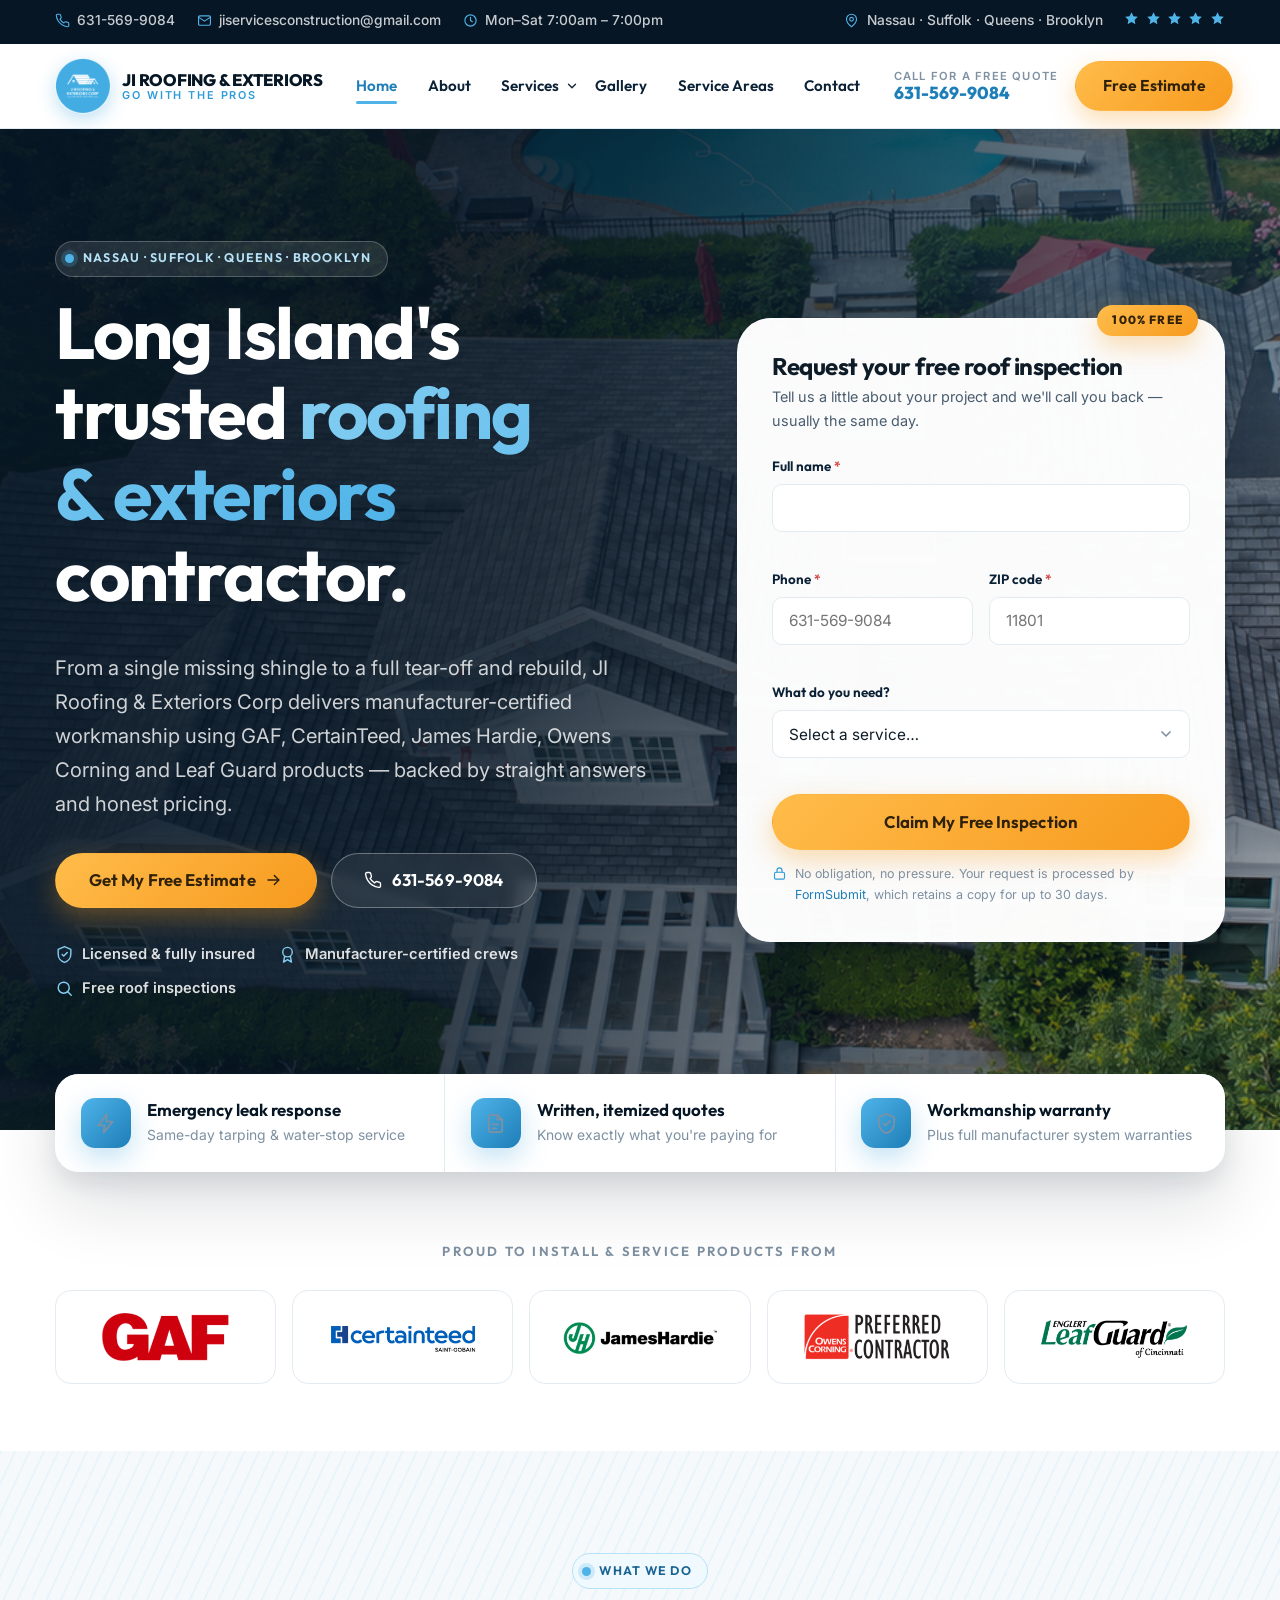
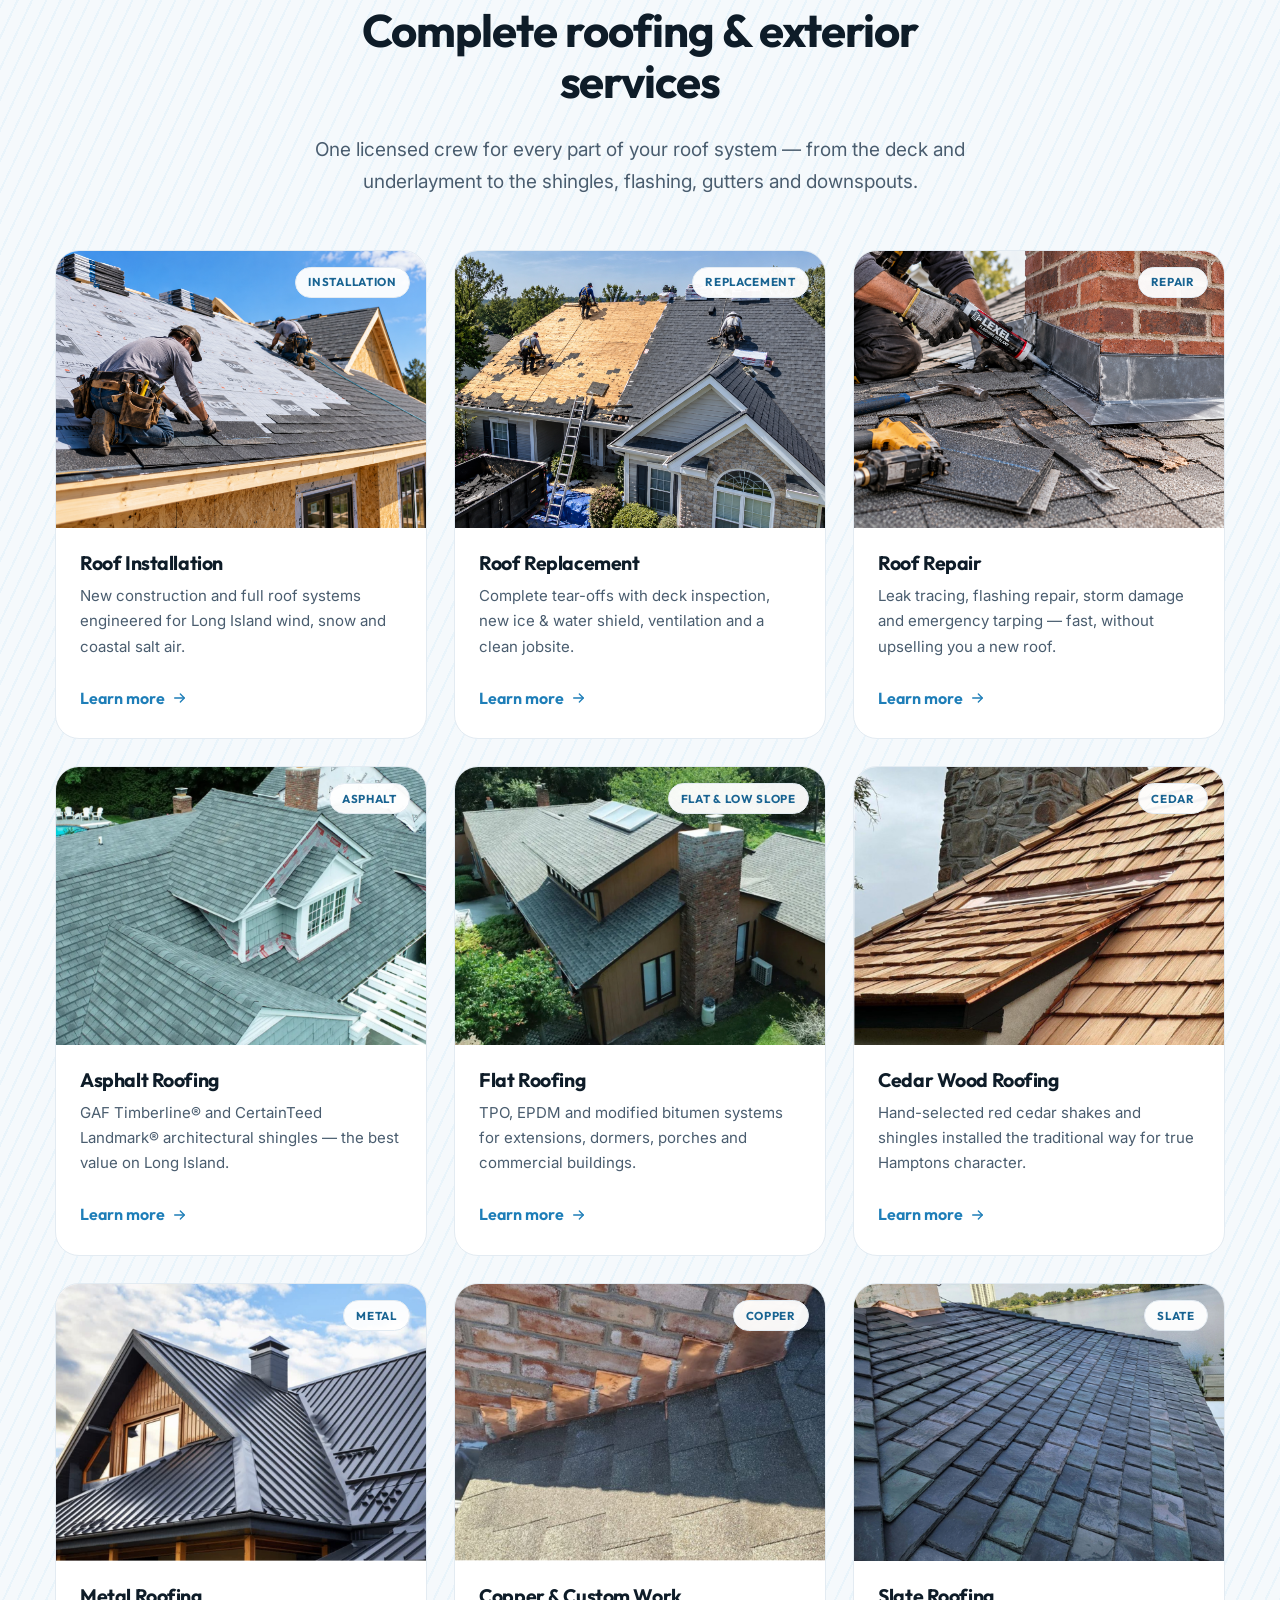
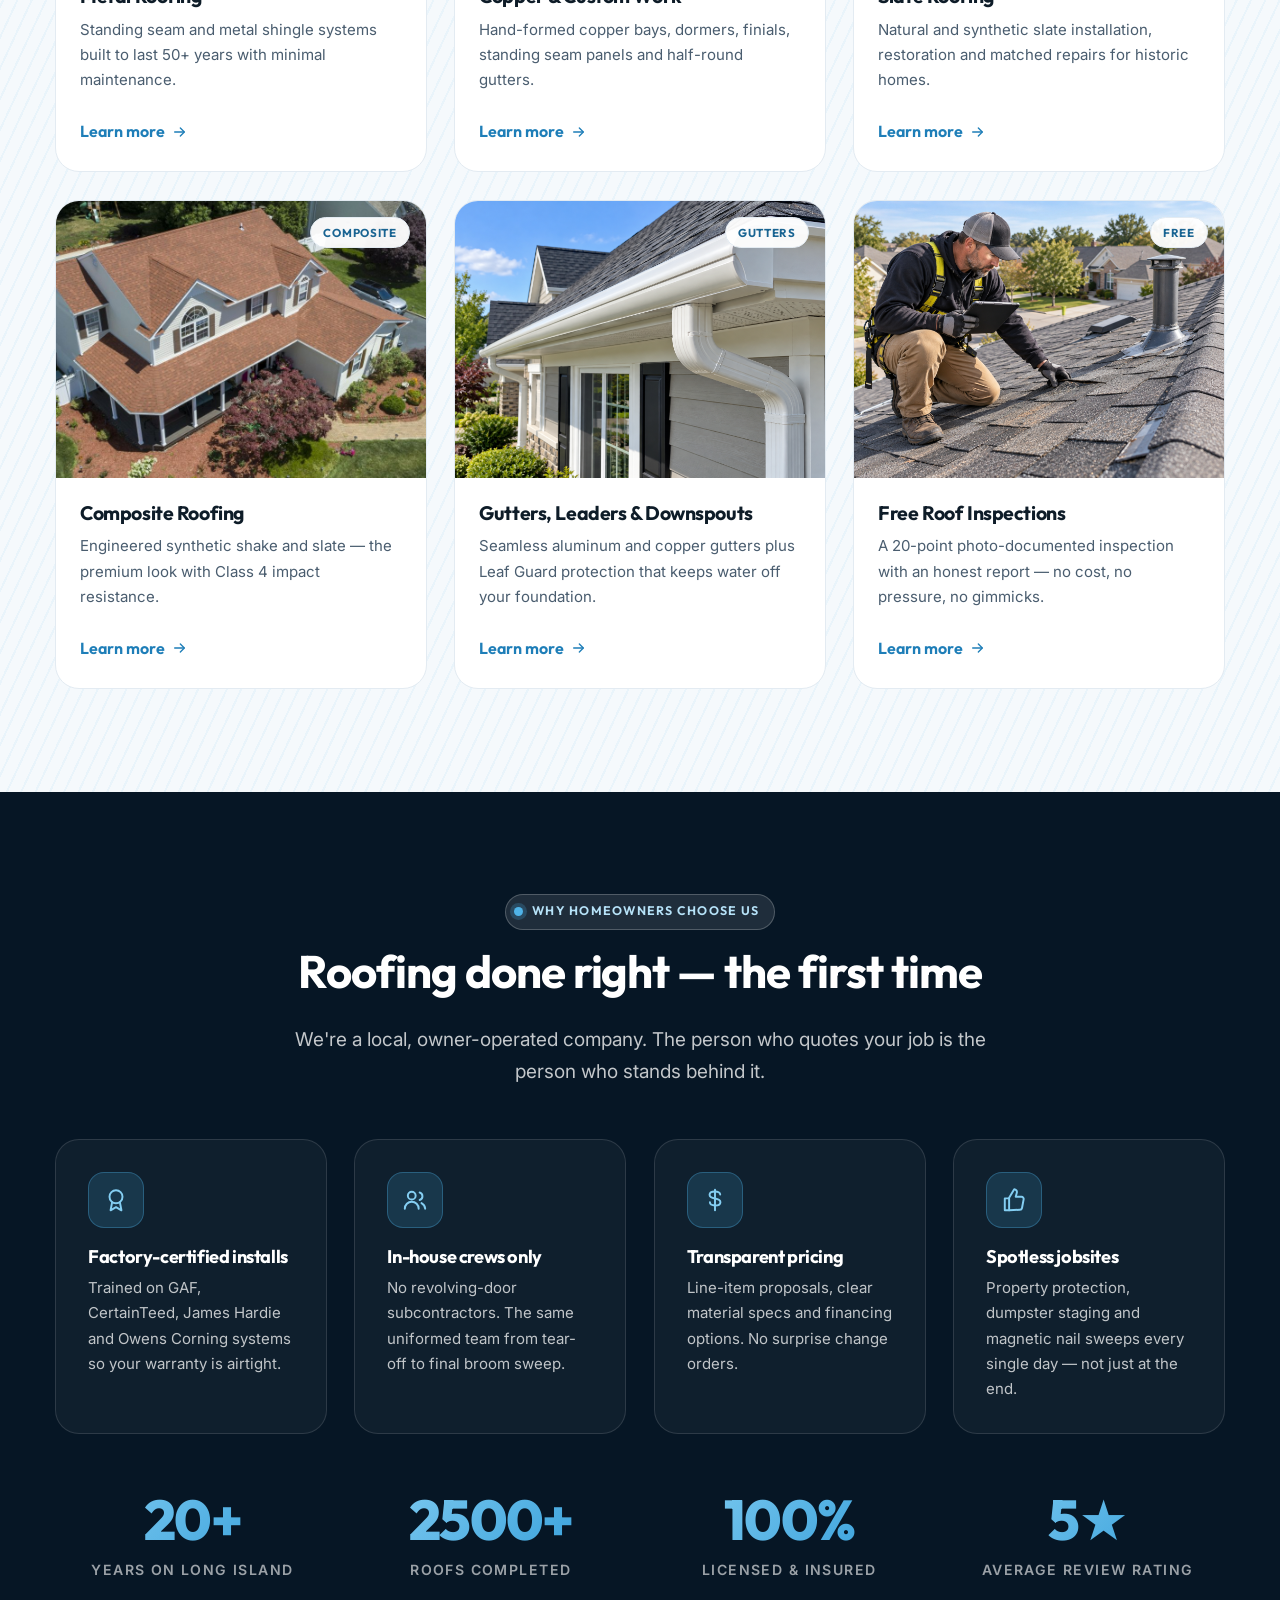
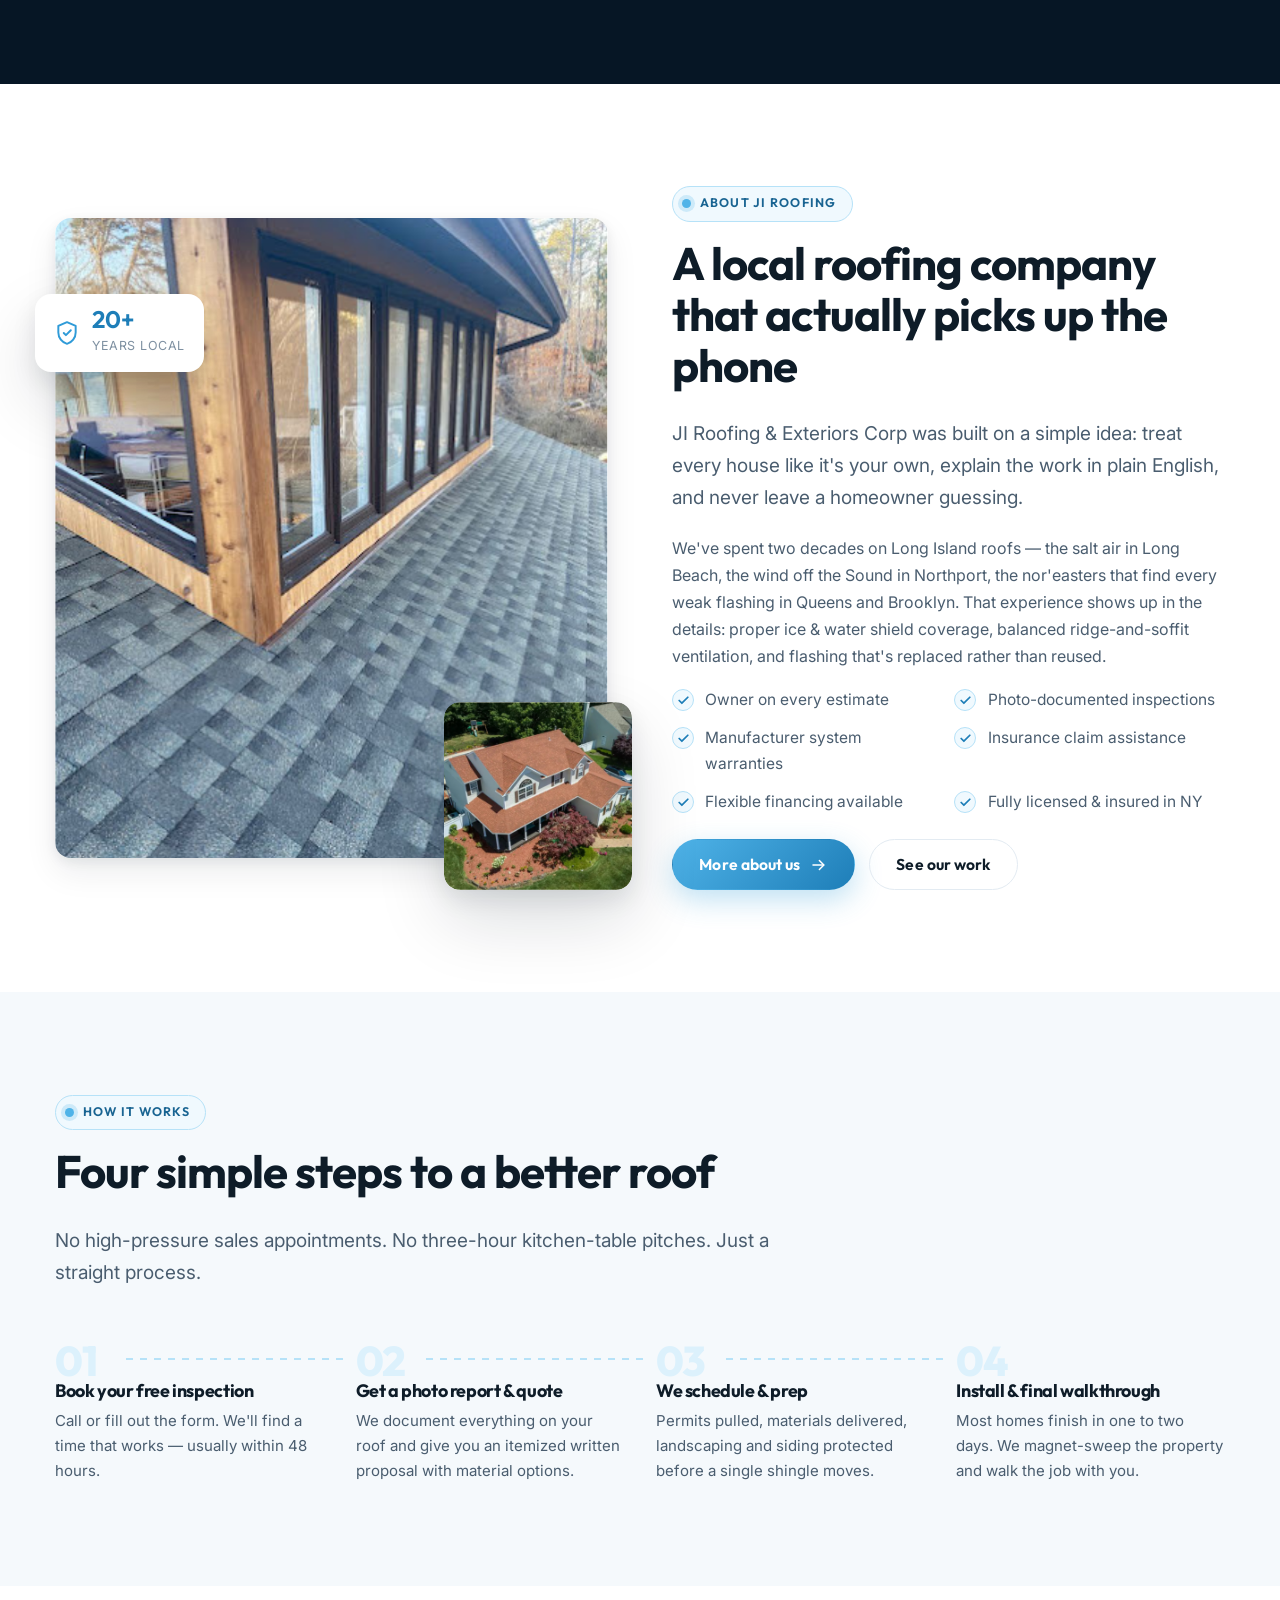
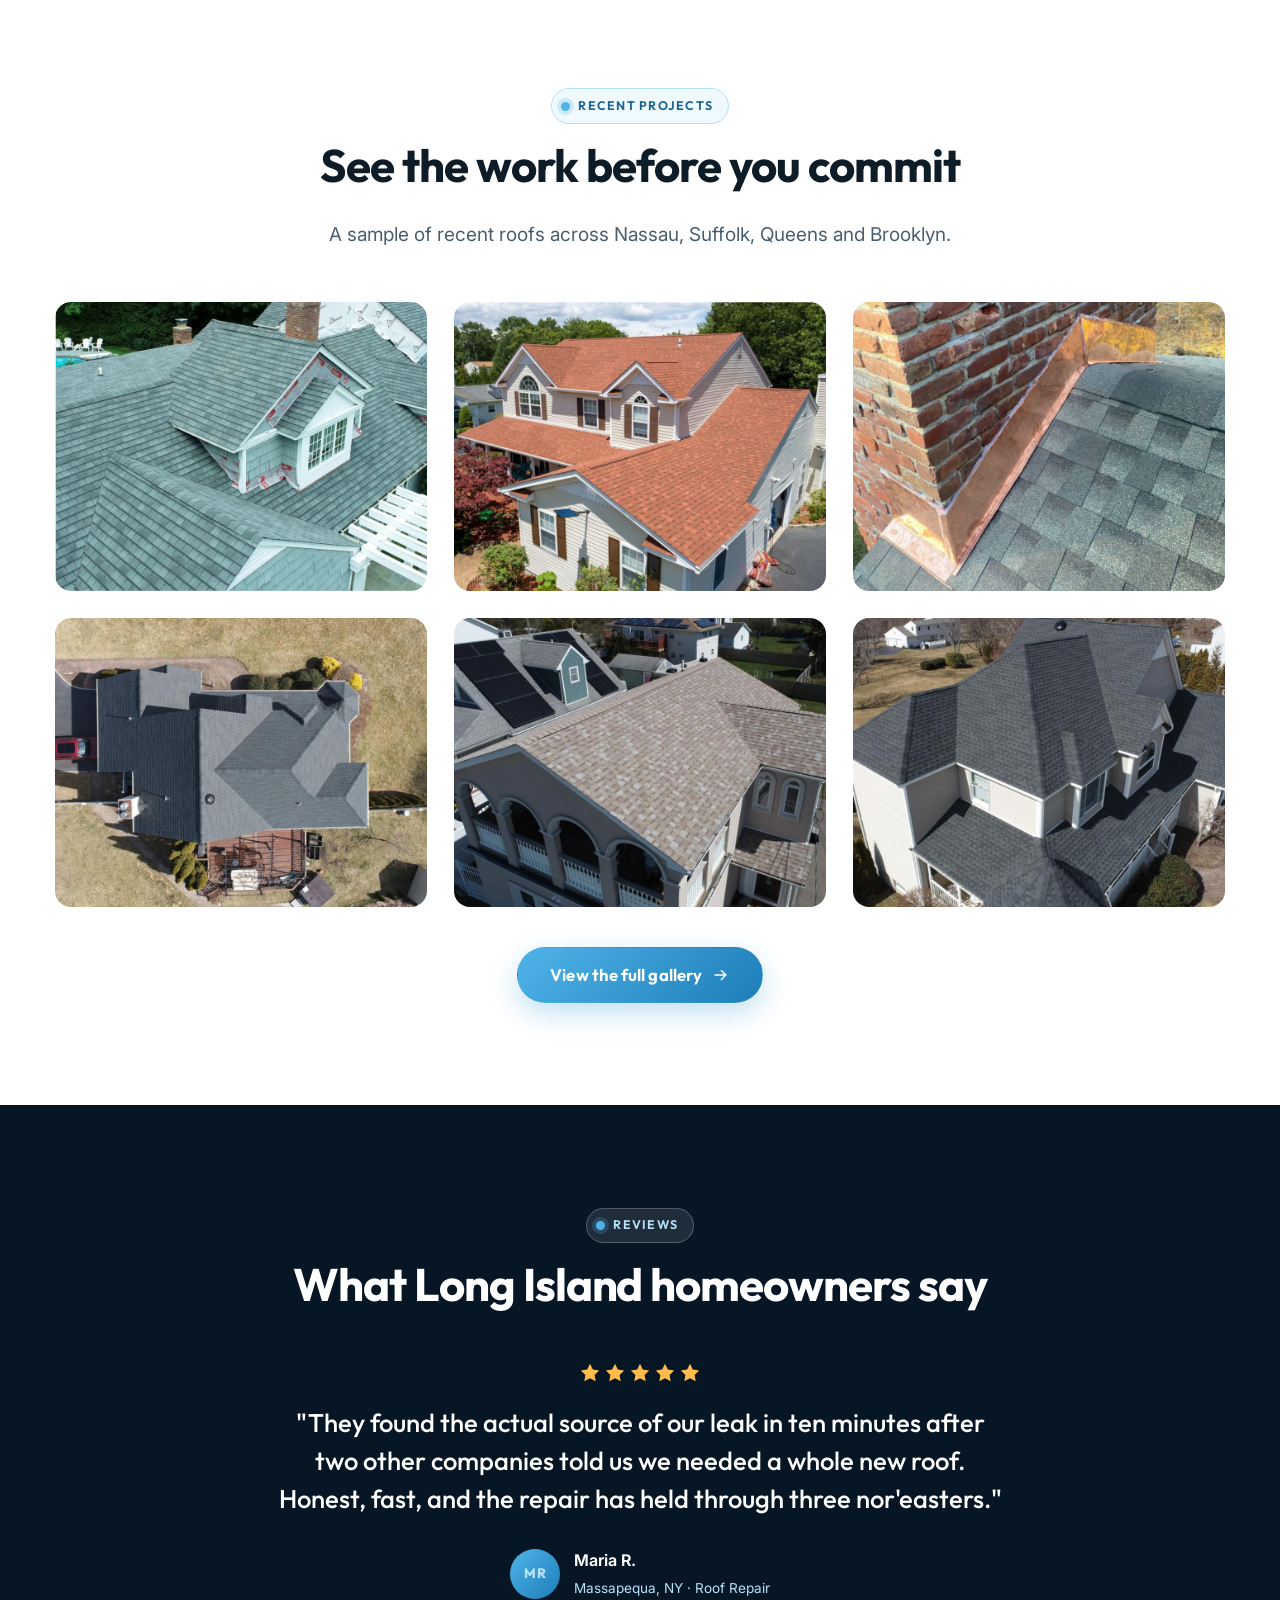
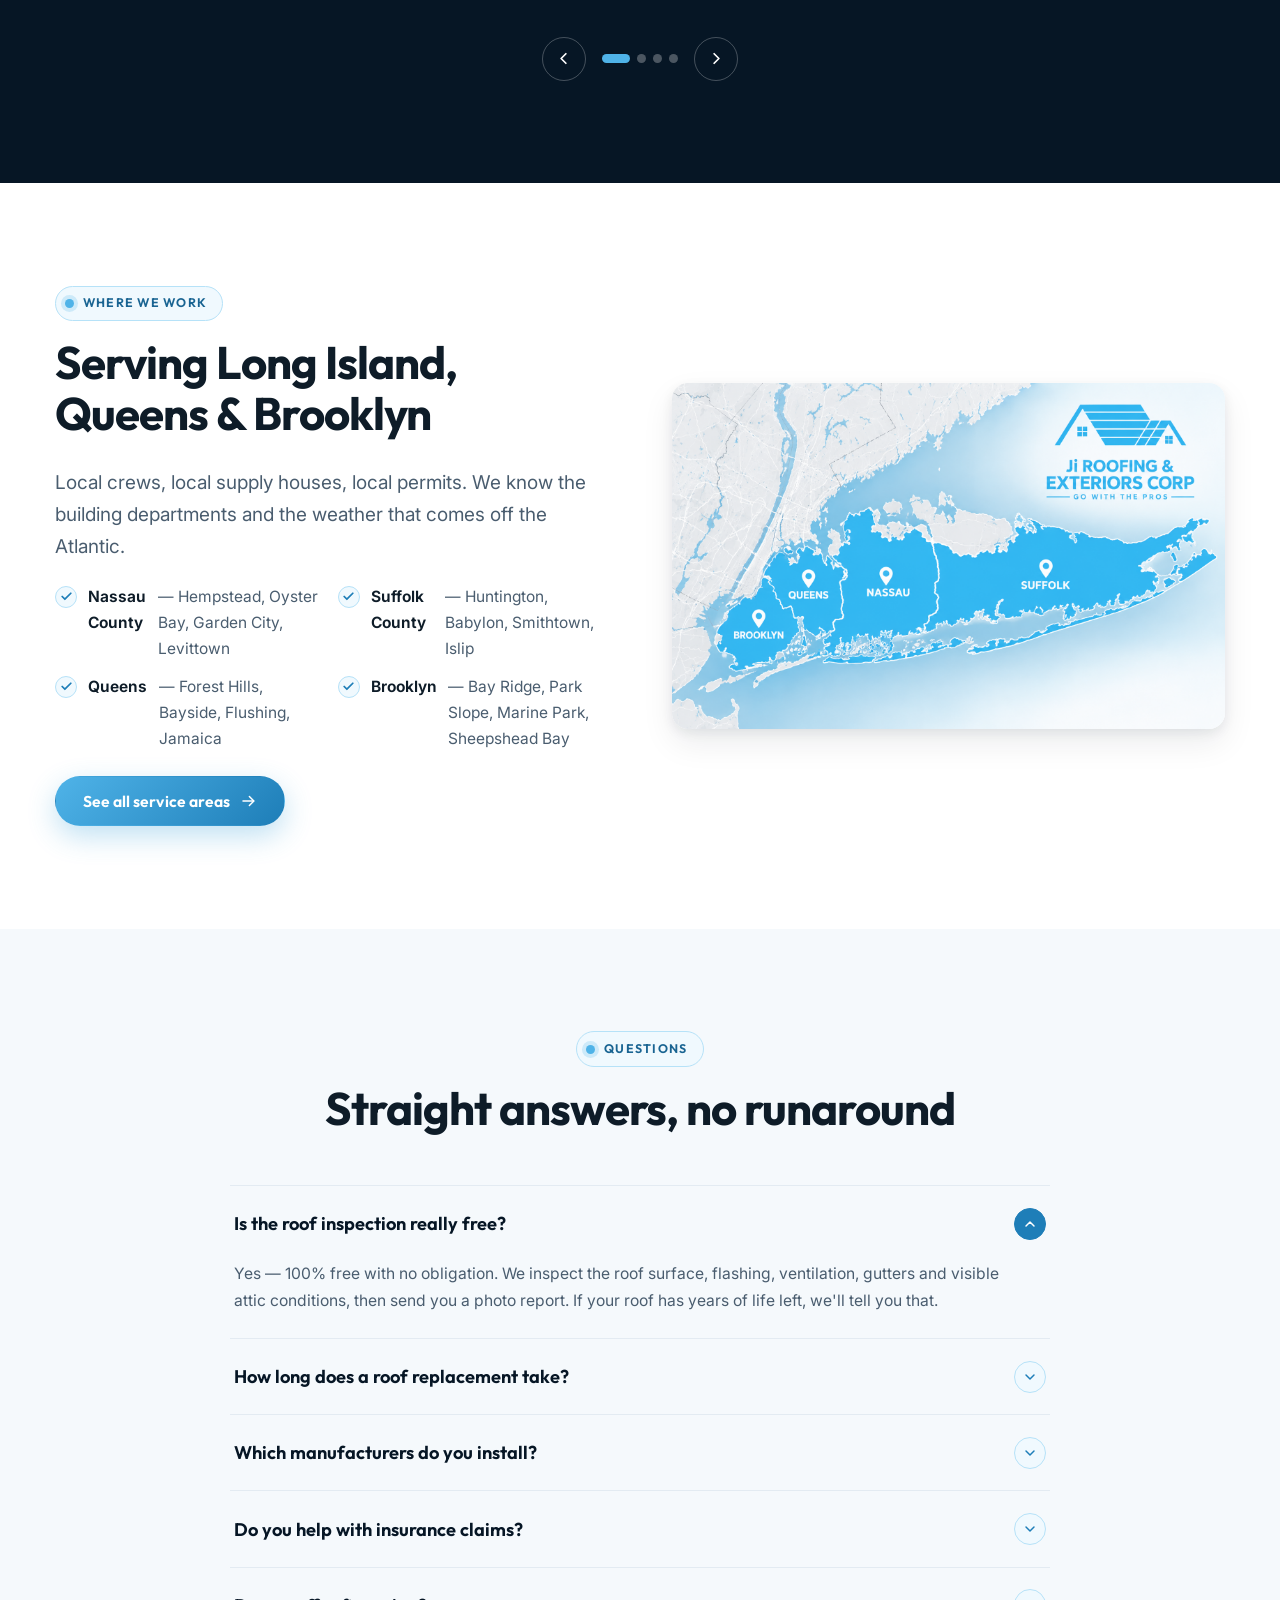
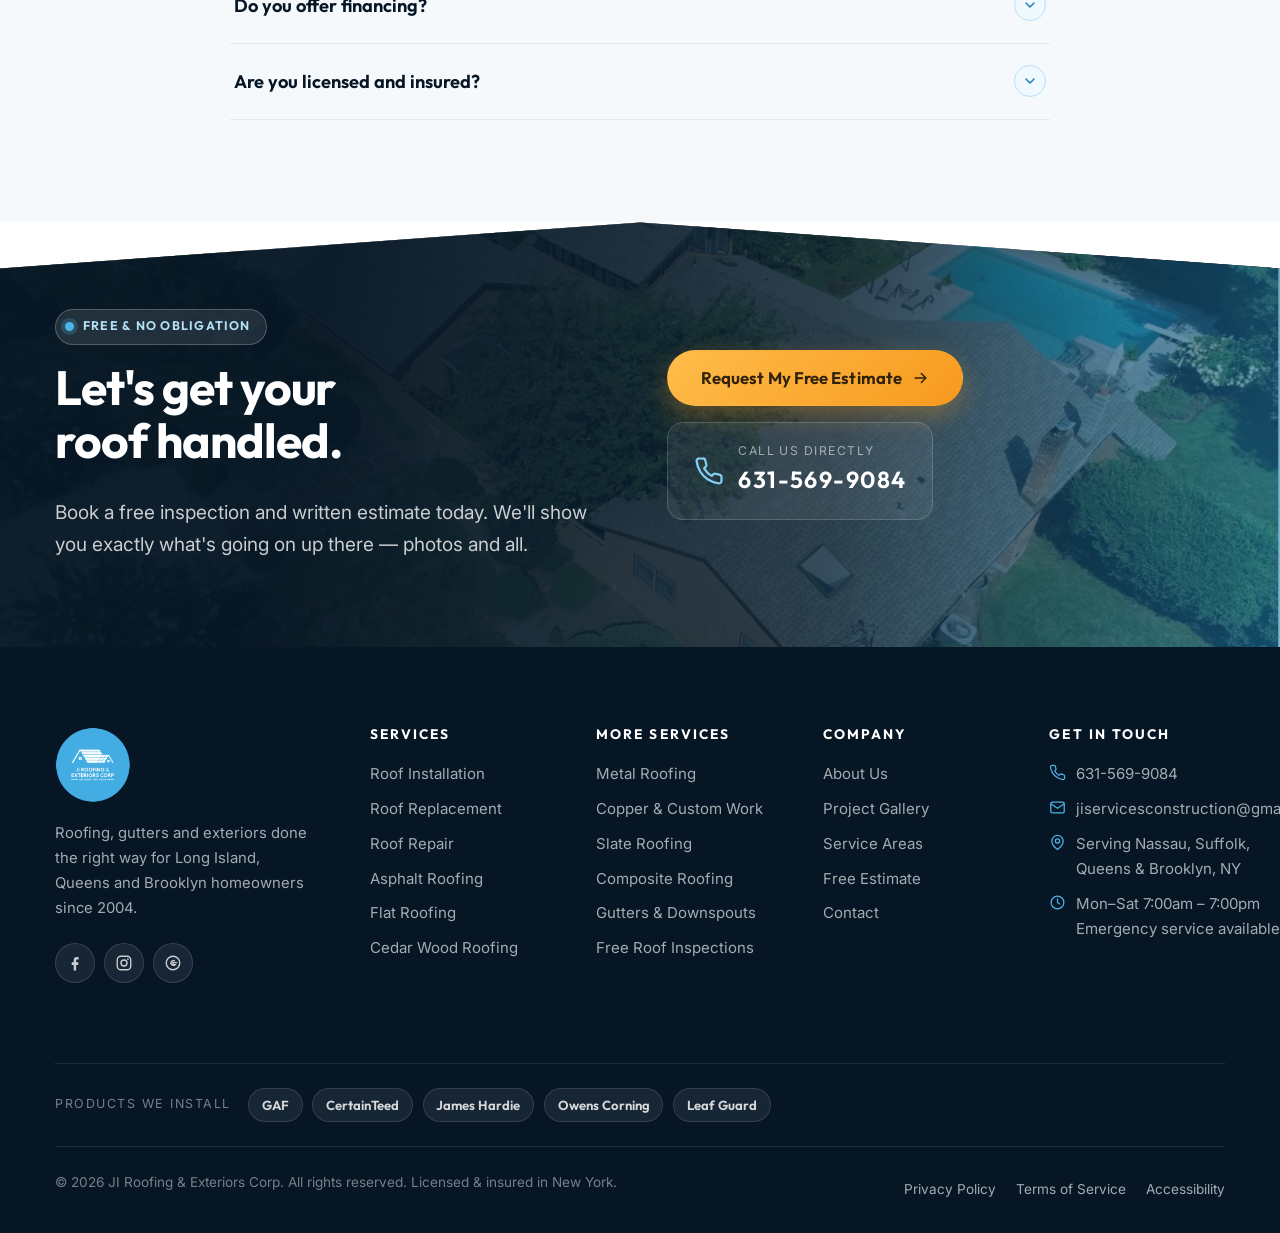
==== commit 7cce6513: "changes" ====
--- a/index.html
+++ b/index.html
@@ -27,6 +27,7 @@
       rel="stylesheet"
     />
     <link rel="stylesheet" href="assets/css/styles.css" />
+    <noscript><style>.reveal { opacity: 1; transform: none; }</style></noscript>
 
     <script type="application/ld+json">
       {
@@ -220,7 +221,10 @@
             <h2>Request your free roof inspection</h2>
             <p class="quote-card__sub">Tell us a little about your project and we'll call you back — usually the same day.</p>
 
-            <form data-lead-form novalidate>
+            <form data-lead-form action="https://formsubmit.co/jiservicesconstruction@gmail.com" method="POST">
+              <input type="hidden" name="_subject" value="New roof inspection request" />
+              <input type="hidden" name="_template" value="table" />
+              <input type="text" name="_honey" tabindex="-1" autocomplete="off" hidden />
               <div class="form-grid">
                 <div class="field field--full">
                   <label for="h-name">Full name <span class="req">*</span></label>
@@ -257,13 +261,18 @@
                   </select>
                   <span class="field__error" data-error-for="service"></span>
                 </div>
+                <div class="form-error field--full" data-form-error role="alert" tabindex="-1" hidden>
+                  We couldn't confirm your request was sent. Please try again or contact us at
+                  <a href="tel:+16315699084">631-569-9084</a> or
+                  <a href="mailto:jiservicesconstruction@gmail.com">jiservicesconstruction@gmail.com</a>.
+                </div>
                 <div class="field field--full">
-                  <button class="btn btn--primary btn--block btn--lg" type="submit">Claim My Free Inspection</button>
+                  <button class="btn btn--primary btn--block btn--lg" type="submit"><span data-submit-label>Claim My Free Inspection</span></button>
                 </div>
               </div>
               <p class="quote-card__fine">
                 <svg aria-hidden="true"><use href="#i-lock"/></svg>
-                No obligation, no pressure. We never sell or share your information.
+                <span>No obligation, no pressure. Your request is processed by <a href="https://formsubmit.co/">FormSubmit</a>, which retains a copy for up to 30 days.</span>
               </p>
             </form>
 
--- a/assets/css/styles.css
+++ b/assets/css/styles.css
@@ -2341,6 +2341,31 @@
   color: var(--err);
 }
 
+.form-note {
+  margin: 0;
+  font-size: 0.84rem;
+}
+
+.form-error {
+  padding: 0.85rem 1rem;
+  border: 1px solid #e8baba;
+  border-radius: var(--r-sm);
+  background: #fff3f3;
+  color: #842d2d;
+  font-size: 0.86rem;
+  overflow-wrap: anywhere;
+}
+
+.form-error a {
+  color: inherit;
+  text-decoration: underline;
+}
+
+form[aria-busy="true"] button[type="submit"] {
+  cursor: wait;
+  opacity: 0.7;
+}
+
 .field--check {
   flex-direction: row;
   align-items: flex-start;
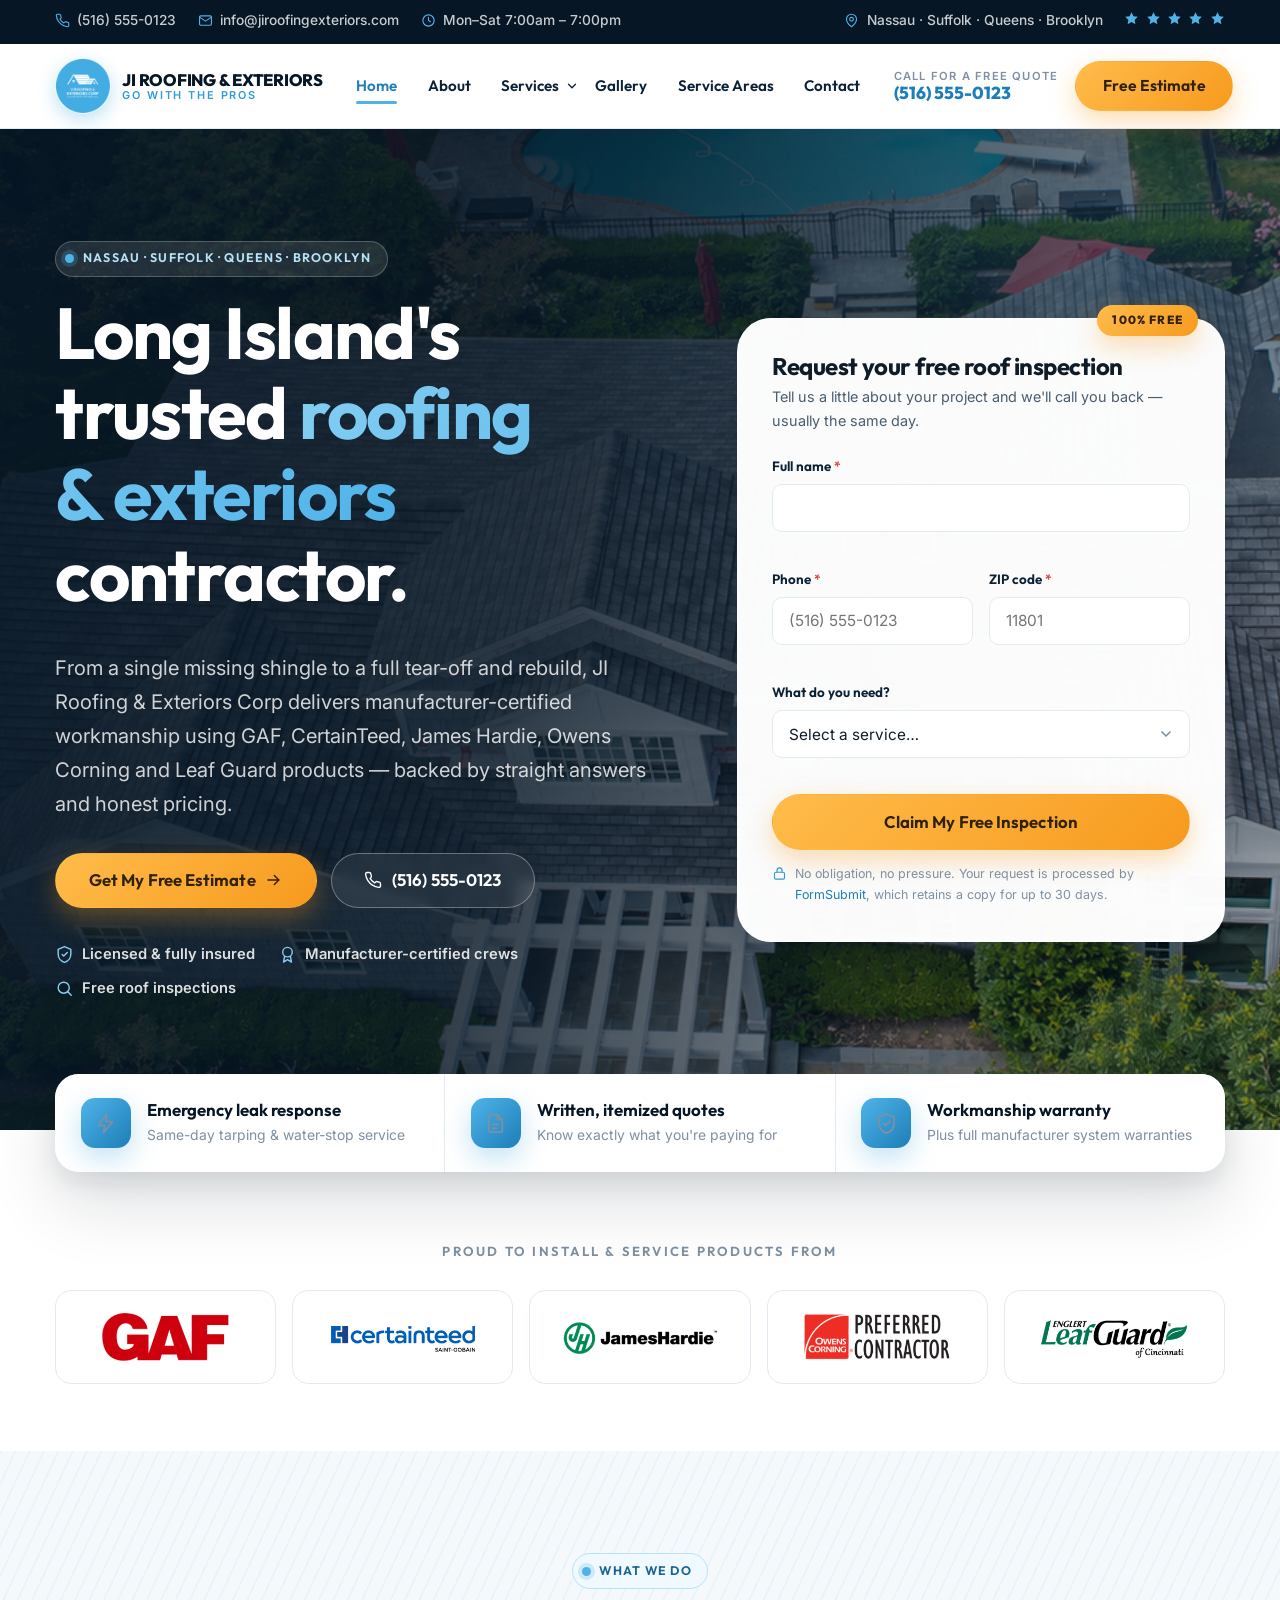
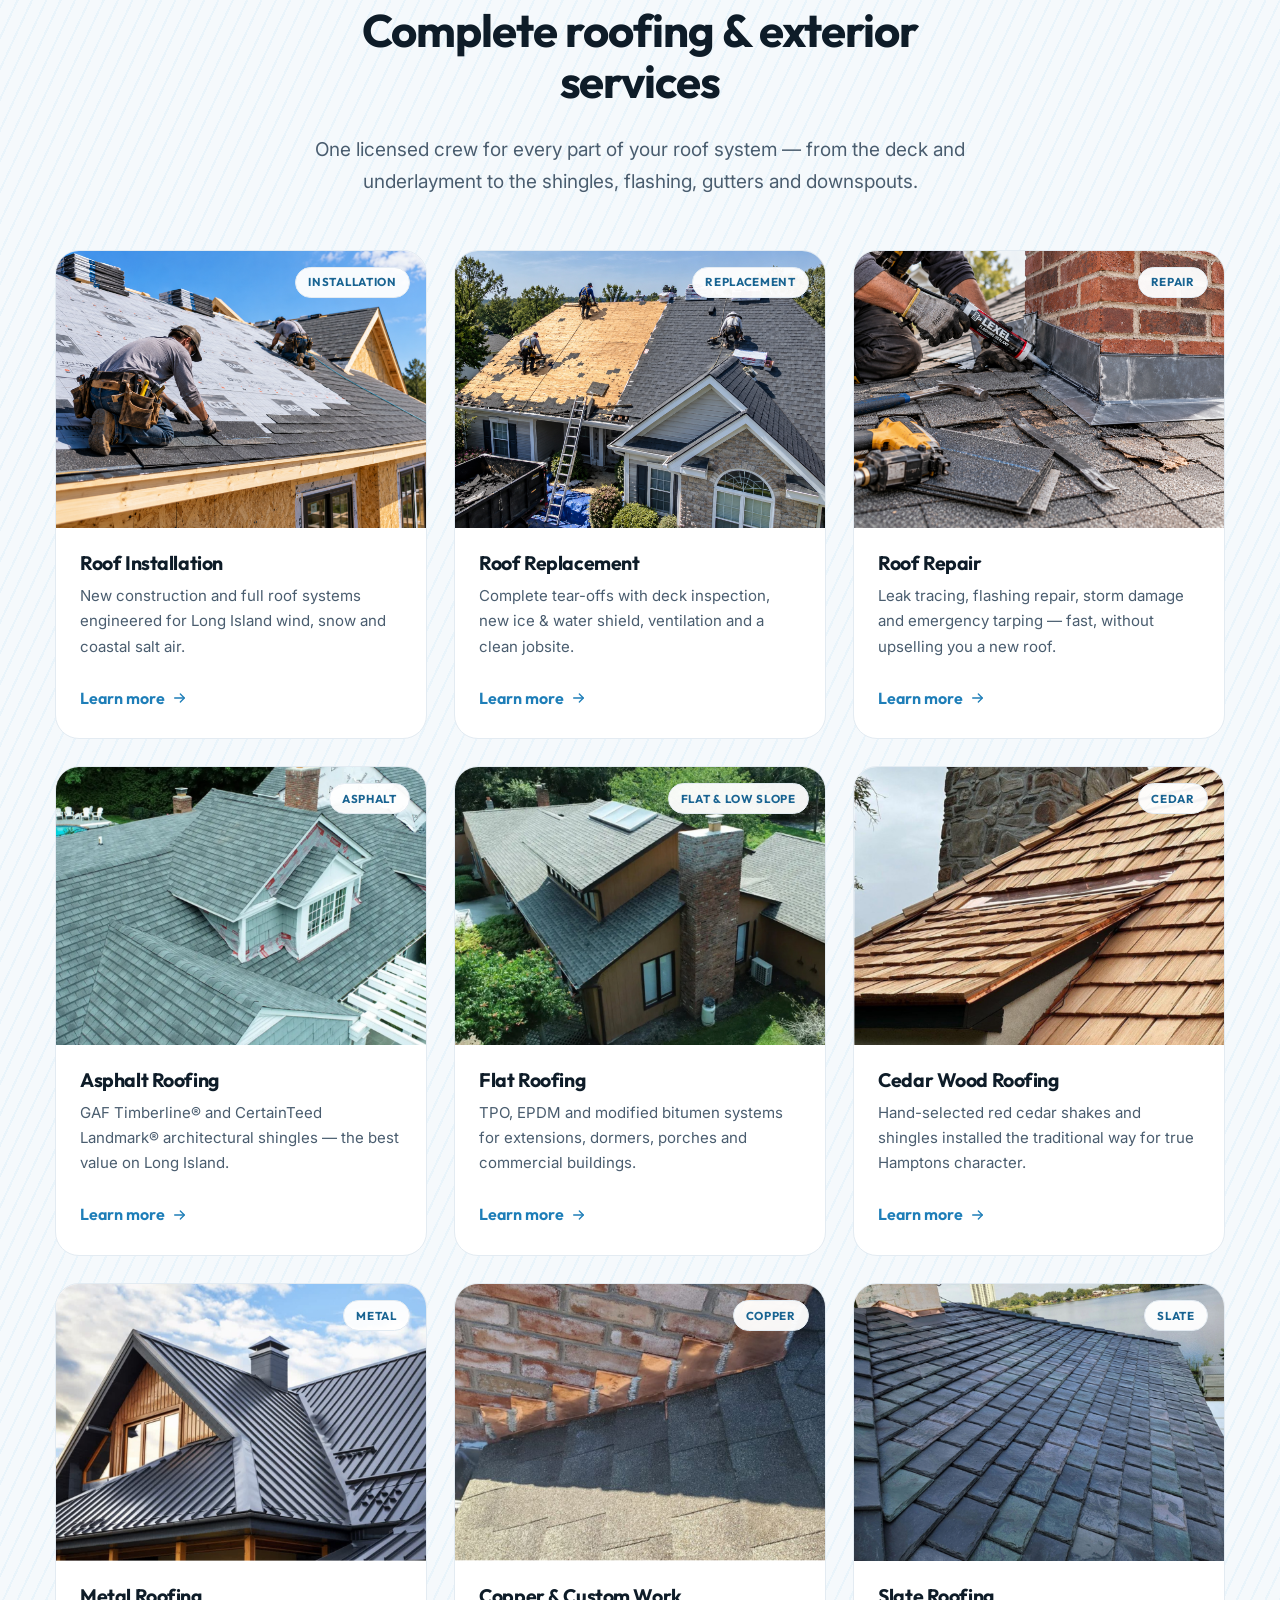
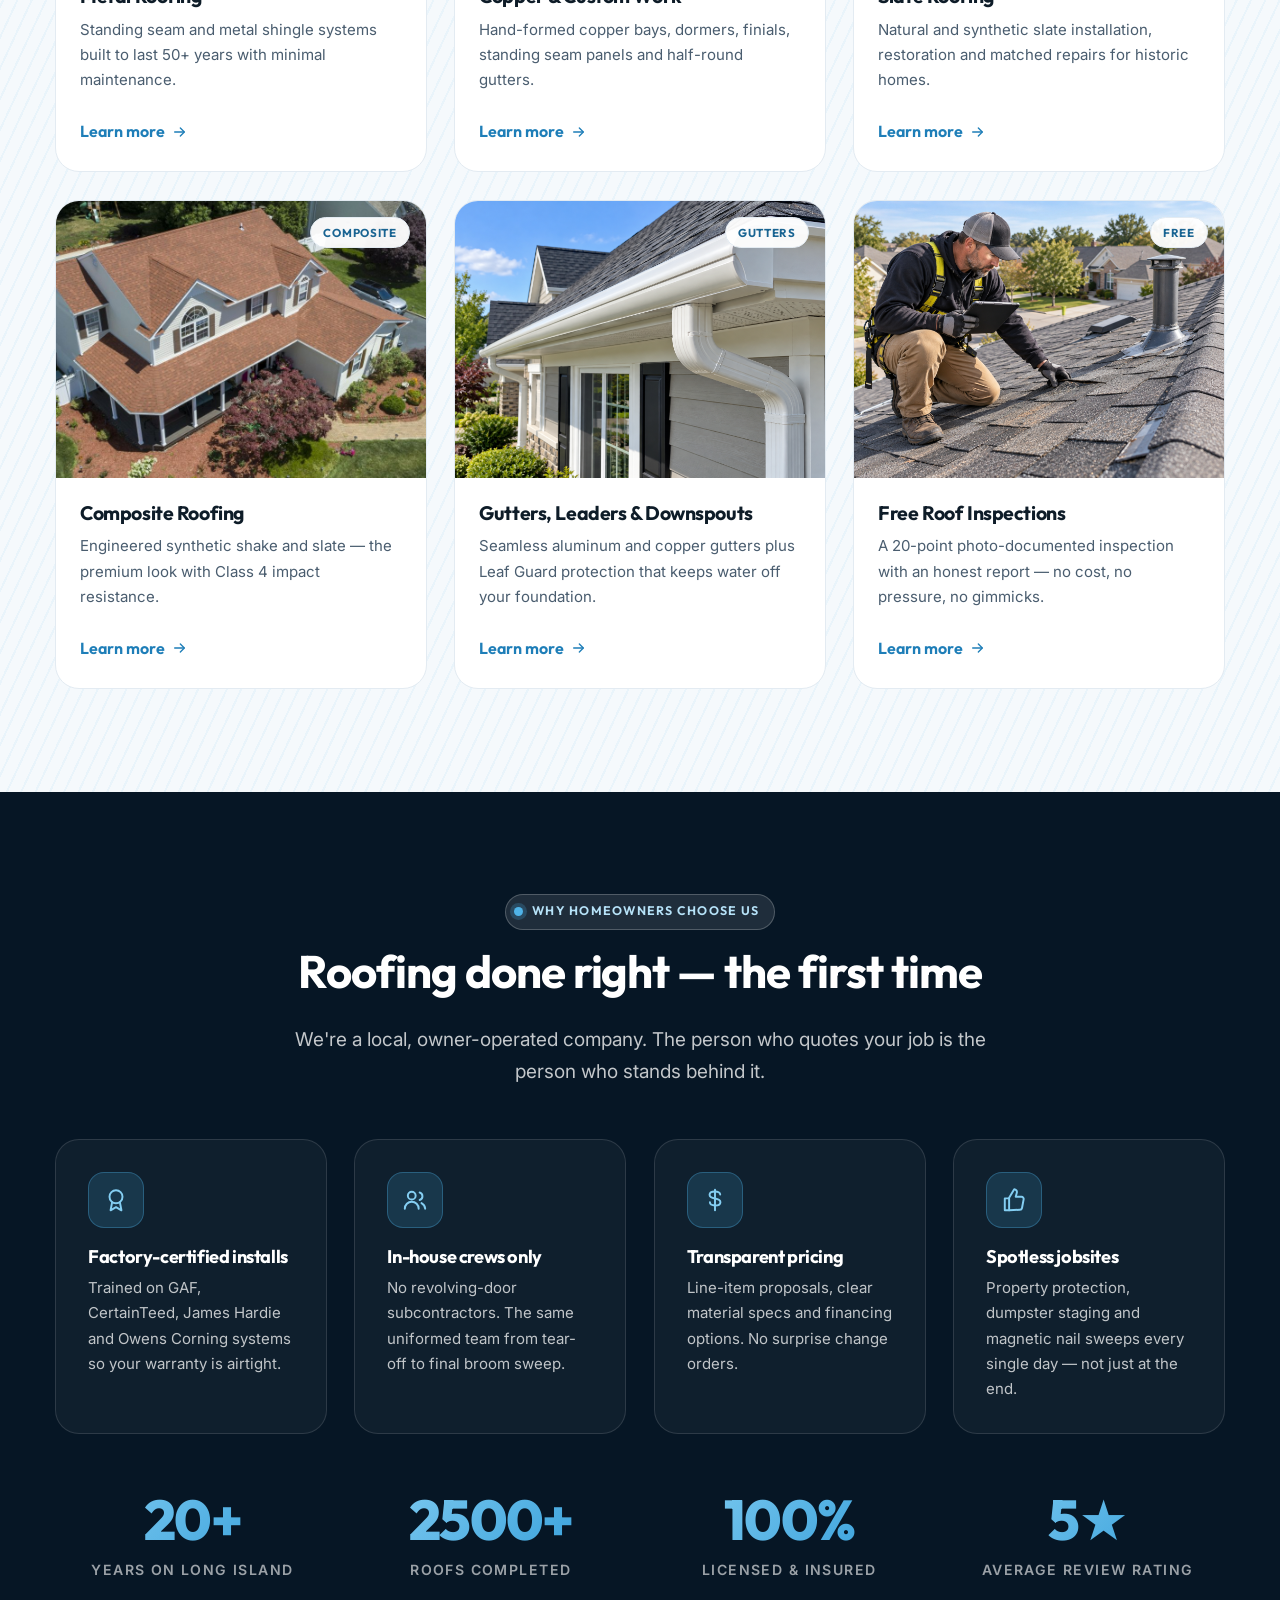
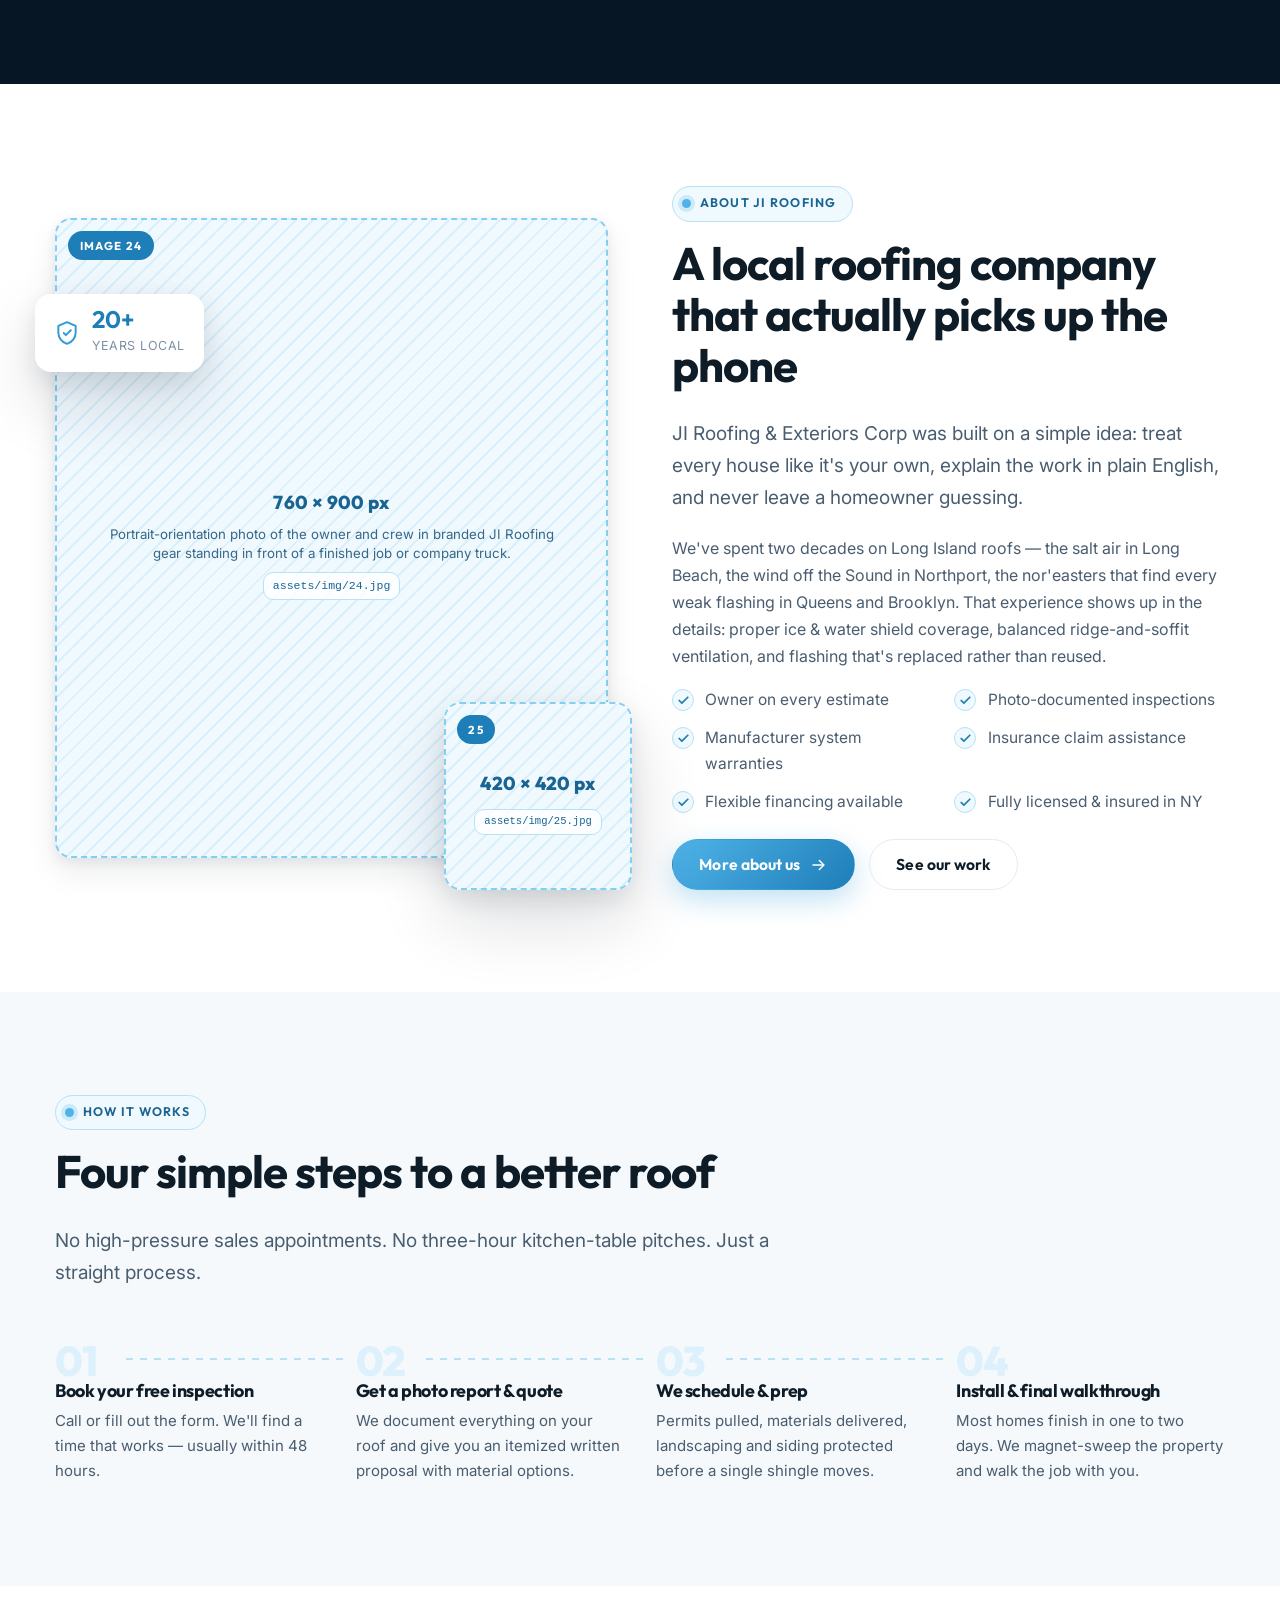
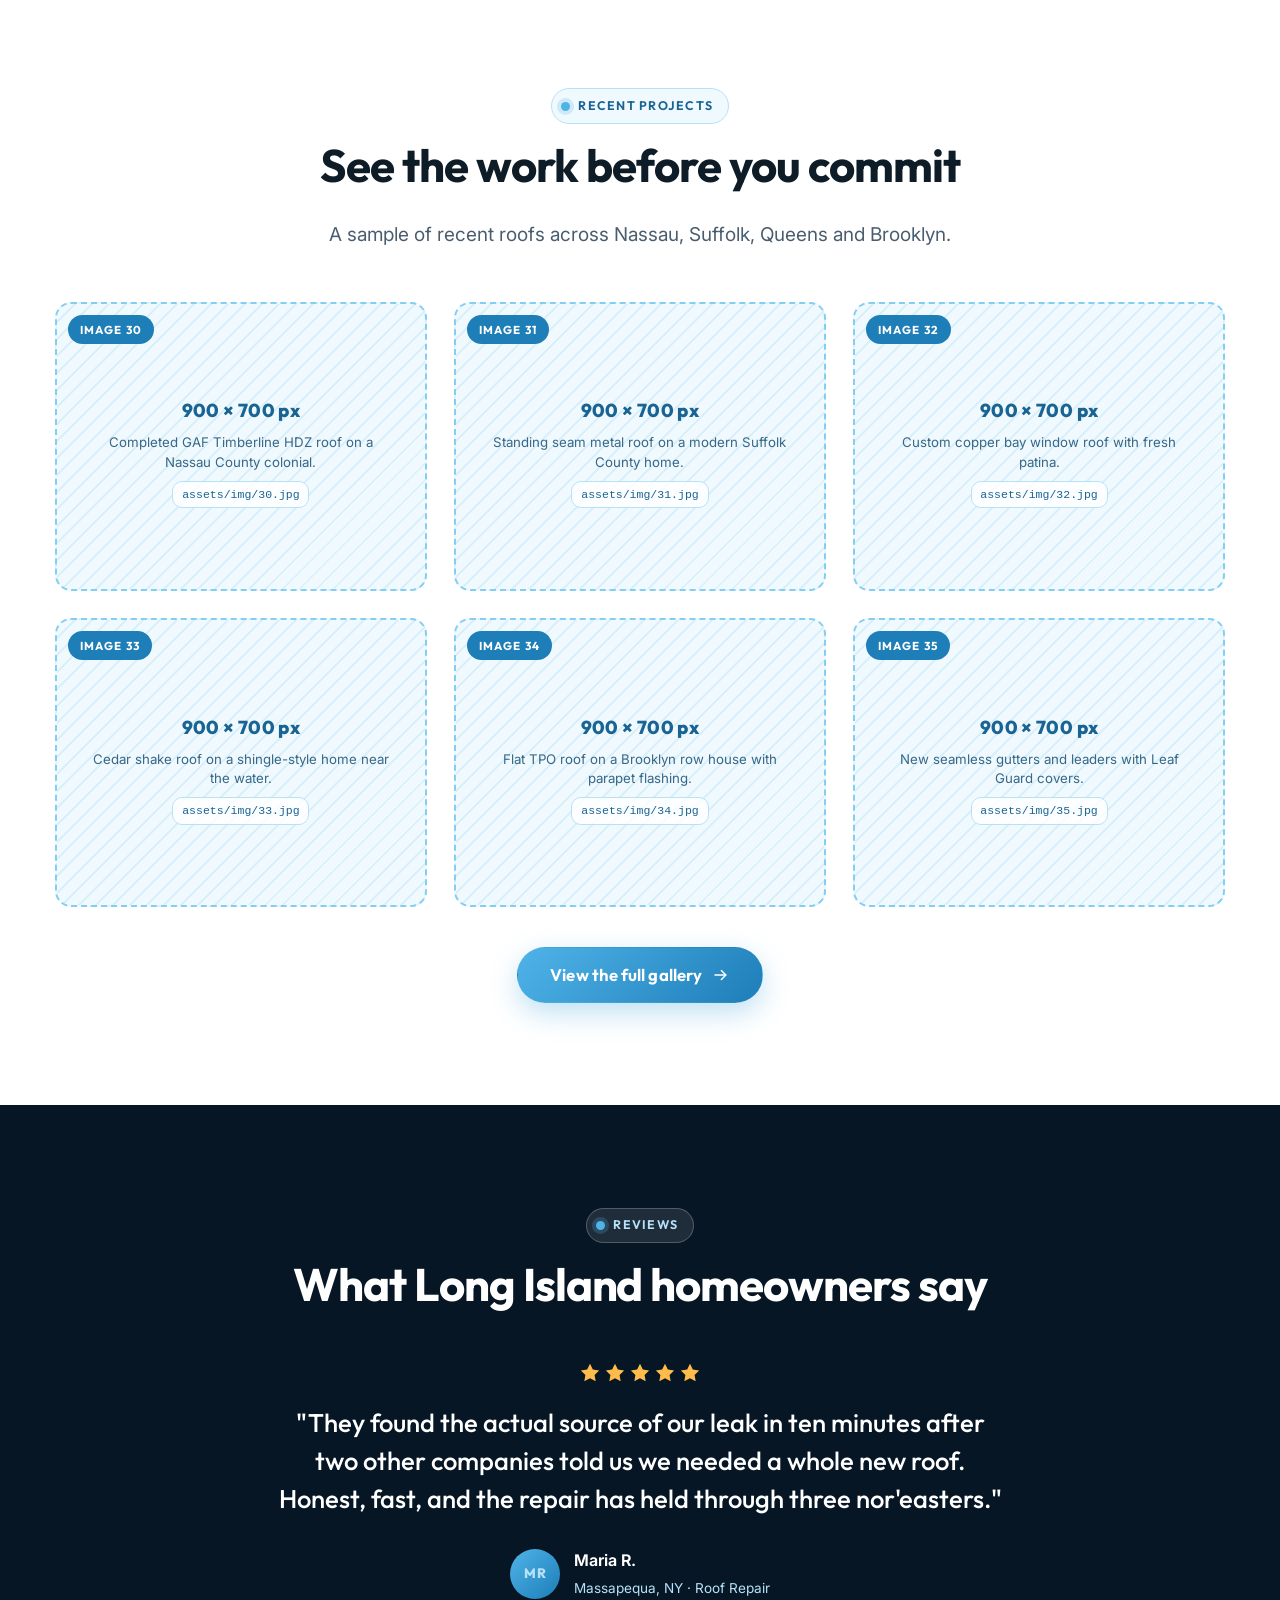
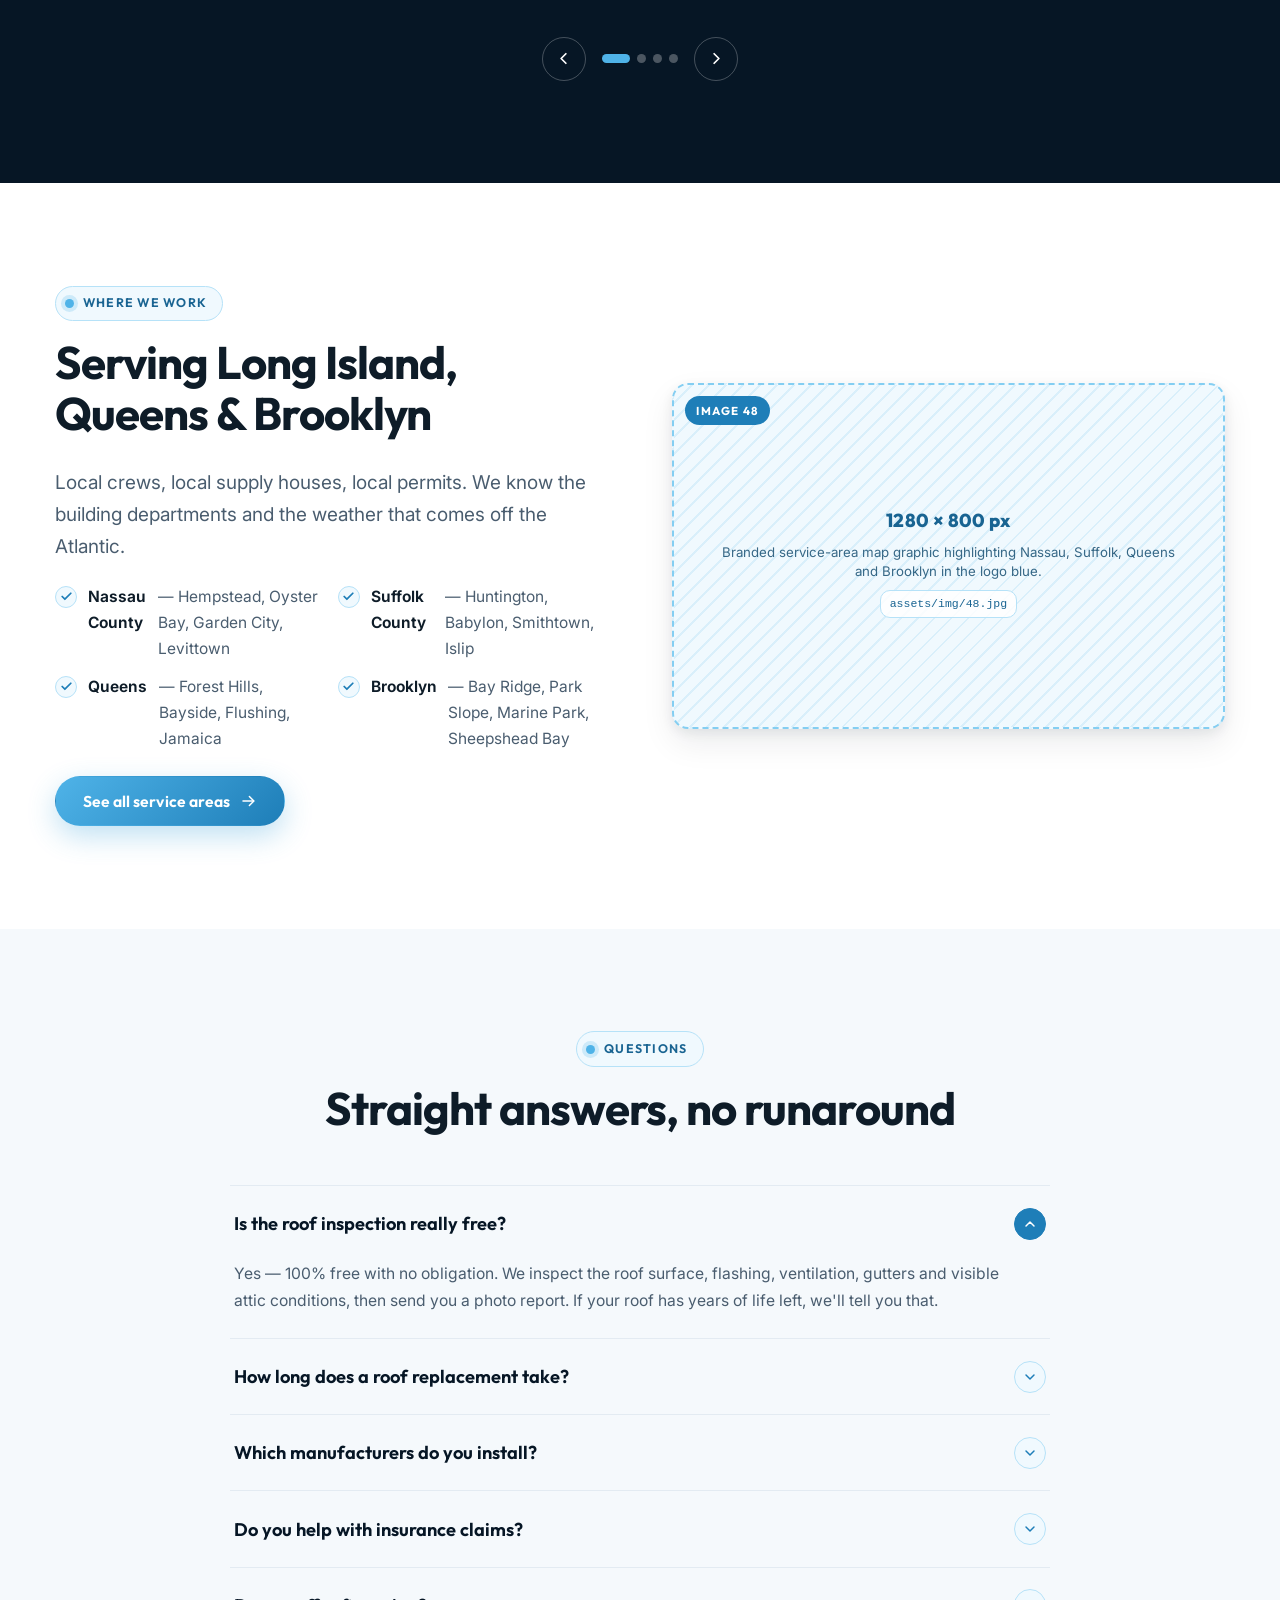
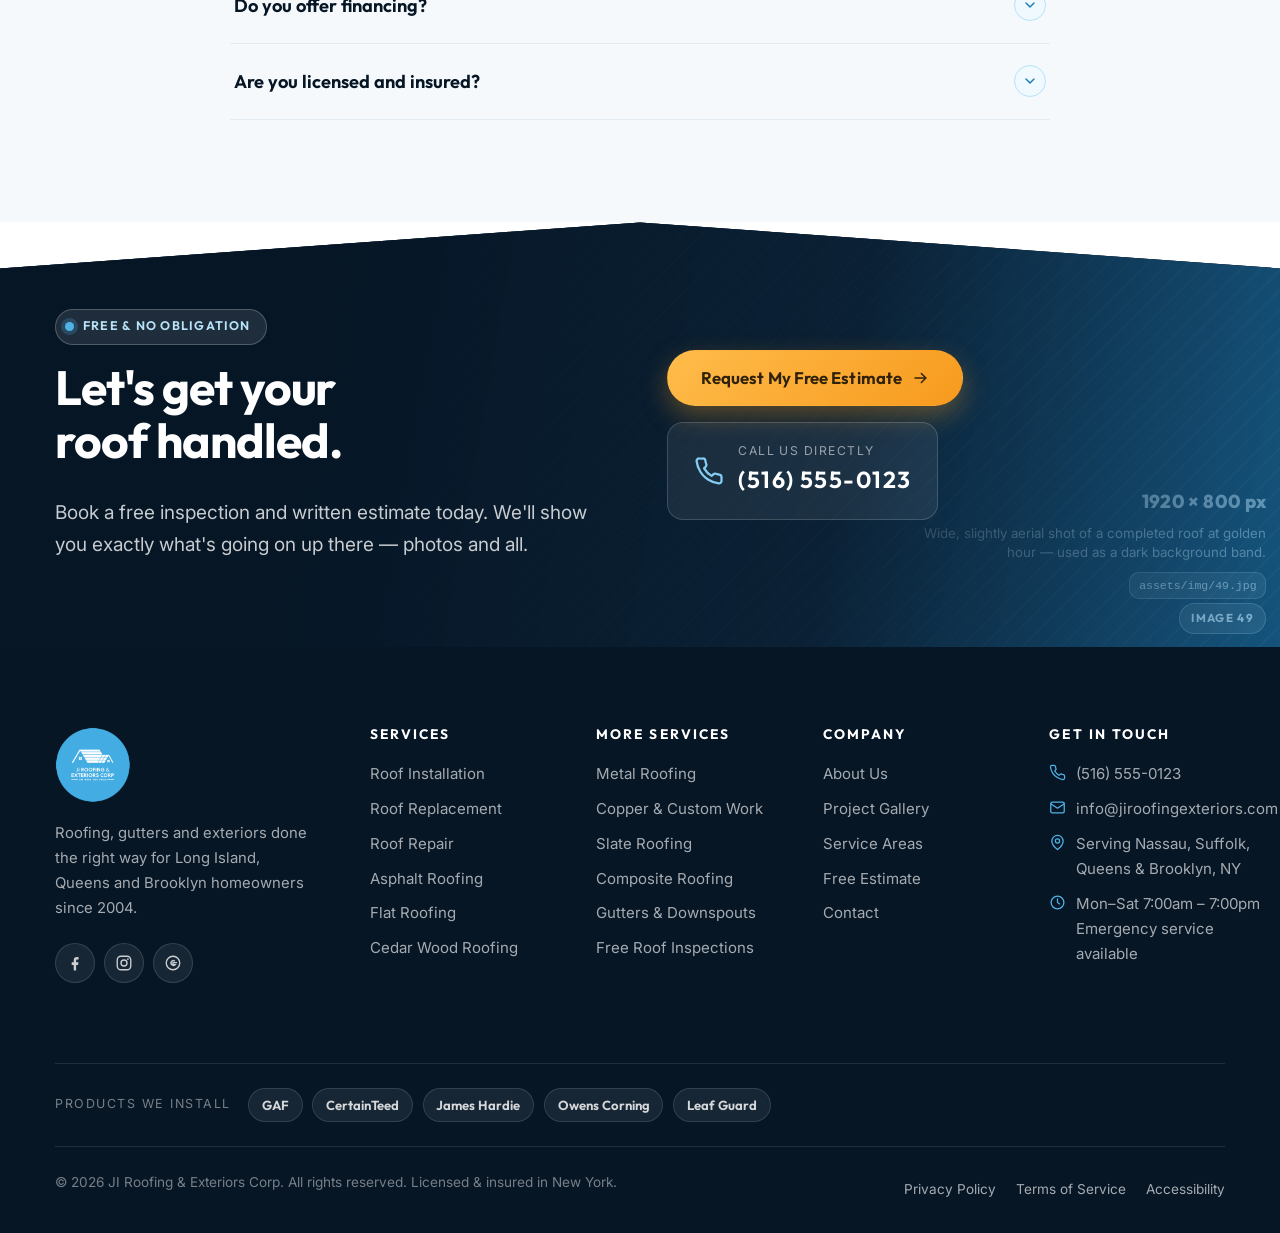
==== commit b8504db8: "changes" ====
--- a/index.html
+++ b/index.html
@@ -36,8 +36,8 @@
         "name": "JI Roofing & Exteriors Corp",
         "slogan": "Go With The Pros",
         "image": "assets/img/ji-roofing-logo.png",
-        "telephone": "+1-631-569-9084",
-        "email": "jiservicesconstruction@gmail.com",
+        "telephone": "+1-516-555-0123",
+        "email": "info@jiroofingexteriors.com",
         "address": {
           "@type": "PostalAddress",
           "addressRegion": "NY",
@@ -106,8 +106,8 @@
       <div class="wrap topbar__inner">
         <ul class="topbar__list">
           <!-- TODO: replace the placeholder phone number with the real line -->
-          <li><a href="tel:+16315699084"><svg aria-hidden="true"><use href="#i-phone"/></svg>631-569-9084</a></li>
-          <li><a href="mailto:jiservicesconstruction@gmail.com"><svg aria-hidden="true"><use href="#i-mail"/></svg>jiservicesconstruction@gmail.com</a></li>
+          <li><a href="tel:+15165550123"><svg aria-hidden="true"><use href="#i-phone"/></svg>(516) 555-0123</a></li>
+          <li><a href="mailto:info@jiroofingexteriors.com"><svg aria-hidden="true"><use href="#i-mail"/></svg>info@jiroofingexteriors.com</a></li>
           <li class="topbar__secondary"><span class="topbar__item"><svg aria-hidden="true"><use href="#i-clock"/></svg>Mon–Sat 7:00am – 7:00pm</span></li>
         </ul>
         <ul class="topbar__list topbar__secondary">
@@ -163,14 +163,14 @@
           </ul>
           <div class="nav__mobile-cta">
             <a class="btn btn--primary btn--block" href="contact.html">Get My Free Estimate</a>
-            <a class="btn btn--outline btn--block" href="tel:+16315699084"><svg aria-hidden="true"><use href="#i-phone"/></svg>631-569-9084</a>
+            <a class="btn btn--outline btn--block" href="tel:+15165550123"><svg aria-hidden="true"><use href="#i-phone"/></svg>(516) 555-0123</a>
           </div>
         </nav>
 
         <div class="header__cta">
           <span class="header__phone">
             <span>Call for a free quote</span>
-            <strong><a href="tel:+16315699084">631-569-9084</a></strong>
+            <strong><a href="tel:+15165550123">(516) 555-0123</a></strong>
           </span>
           <a class="btn btn--primary" href="contact.html">Free Estimate</a>
           <button class="nav-toggle" type="button" aria-label="Open menu" aria-expanded="false" aria-controls="primary-nav">
@@ -206,7 +206,7 @@
             </p>
             <div class="btn-row">
               <a class="btn btn--primary btn--lg" href="contact.html">Get My Free Estimate <svg aria-hidden="true"><use href="#i-arrow"/></svg></a>
-              <a class="btn btn--ghost-light btn--lg" href="tel:+16315699084"><svg aria-hidden="true"><use href="#i-phone"/></svg>631-569-9084</a>
+              <a class="btn btn--ghost-light btn--lg" href="tel:+15165550123"><svg aria-hidden="true"><use href="#i-phone"/></svg>(516) 555-0123</a>
             </div>
             <ul class="hero__trust">
               <li><svg aria-hidden="true"><use href="#i-shield"/></svg>Licensed &amp; fully insured</li>
@@ -233,7 +233,7 @@
                 </div>
                 <div class="field">
                   <label for="h-phone">Phone <span class="req">*</span></label>
-                  <input id="h-phone" name="phone" type="tel" autocomplete="tel" placeholder="631-569-9084" required />
+                  <input id="h-phone" name="phone" type="tel" autocomplete="tel" placeholder="(516) 555-0123" required />
                   <span class="field__error" data-error-for="phone"></span>
                 </div>
                 <div class="field">
@@ -262,7 +262,8 @@
                   <span class="field__error" data-error-for="service"></span>
                 </div>
                 <div class="form-error field--full" data-form-error role="alert" tabindex="-1" hidden>
-                  We couldn't confirm your request was sent. Please try again or contact us at
+                  <span data-form-error-message>We couldn't confirm your request was sent.</span>
+                  Please contact us at
                   <a href="tel:+16315699084">631-569-9084</a> or
                   <a href="mailto:jiservicesconstruction@gmail.com">jiservicesconstruction@gmail.com</a>.
                 </div>
@@ -280,9 +281,10 @@
               <svg aria-hidden="true"><use href="#i-check"/></svg>
               <div>
                 <strong>Thanks — your request is in.</strong>
-                <p>A JI Roofing project manager will reach out shortly to schedule your free inspection. Need us sooner? Call <a href="tel:+16315699084">631-569-9084</a>.</p>
-              </div>
-            </div>
+                <p>A JI Roofing project manager will reach out shortly to schedule your free inspection. Need us sooner? Call <a href="tel:+15165550123">(516) 555-0123</a>.</p>
+              </div>
+            </div>
+            <p class="form-status" data-form-status role="status" hidden>This is taking longer than usual. Please keep this page open while we confirm your request; it may take up to 2 minutes.</p>
           </div>
         </div>
       </section>
@@ -561,9 +563,17 @@
       <section class="section">
         <div class="wrap split">
           <div class="split__media reveal">
-            <img class="media-img" style="--ph-ratio: 19 / 22" src="assets/img/roofing_24.png" alt="JI Roofing owner and crew in branded gear in front of a completed job" loading="lazy" />
+            <!-- IMAGE 24 -->
+            <figure class="ph" style="--ph-ratio: 19 / 22">
+              <span class="ph__badge">Image 24</span>
+              <span class="ph__body"><strong class="ph__dim">760 × 900 px</strong><span class="ph__desc">Portrait-orientation photo of the owner and crew in branded JI Roofing gear standing in front of a finished job or company truck.</span><code class="ph__file">assets/img/24.jpg</code></span>
+            </figure>
             <div class="split__inset">
-              <img class="media-img" style="--ph-ratio: 1 / 1" src="assets/img/rooing_25.png" alt="Close-up of a roofer nailing a course of shingles" loading="lazy" />
+              <!-- IMAGE 25 -->
+              <figure class="ph ph--sm" style="--ph-ratio: 1 / 1">
+                <span class="ph__badge">25</span>
+                <span class="ph__body"><strong class="ph__dim">420 × 420 px</strong><span class="ph__desc">Tight detail shot — hands nailing a shingle course or snapping a chalk line.</span><code class="ph__file">assets/img/25.jpg</code></span>
+              </figure>
             </div>
             <div class="split__badge">
               <svg aria-hidden="true" style="width: 26px; height: 26px; color: var(--blue-500)"><use href="#i-shield"/></svg>
@@ -643,12 +653,12 @@
           </div>
 
           <div class="grid grid--3">
-            <img class="media-img reveal" style="--ph-ratio: 9 / 7" src="assets/img/roofing_30.png" alt="Completed GAF Timberline HDZ roof on a Nassau County colonial" loading="lazy" />
-            <img class="media-img reveal" data-delay="60" style="--ph-ratio: 9 / 7" src="assets/img/roofing_31.png" alt="Standing seam metal roof on a modern Suffolk County home" loading="lazy" />
-            <img class="media-img reveal" data-delay="120" style="--ph-ratio: 9 / 7" src="assets/img/roofing_copper_32.png" alt="Custom copper bay window roof with fresh patina" loading="lazy" />
-            <img class="media-img reveal" style="--ph-ratio: 9 / 7" src="assets/img/roofing_33.png" alt="Cedar shake roof on a shingle-style home near the water" loading="lazy" />
-            <img class="media-img reveal" data-delay="60" style="--ph-ratio: 9 / 7" src="assets/img/roofing_34.png" alt="Flat TPO roof on a Brooklyn row house with parapet flashing" loading="lazy" />
-            <img class="media-img reveal" data-delay="120" style="--ph-ratio: 9 / 7" src="assets/img/roofing_35.png" alt="New seamless gutters and leaders with Leaf Guard covers" loading="lazy" />
+            <figure class="ph reveal" style="--ph-ratio: 9 / 7"><span class="ph__badge">Image 30</span><span class="ph__body"><strong class="ph__dim">900 × 700 px</strong><span class="ph__desc">Completed GAF Timberline HDZ roof on a Nassau County colonial.</span><code class="ph__file">assets/img/30.jpg</code></span></figure>
+            <figure class="ph reveal" data-delay="60" style="--ph-ratio: 9 / 7"><span class="ph__badge">Image 31</span><span class="ph__body"><strong class="ph__dim">900 × 700 px</strong><span class="ph__desc">Standing seam metal roof on a modern Suffolk County home.</span><code class="ph__file">assets/img/31.jpg</code></span></figure>
+            <figure class="ph reveal" data-delay="120" style="--ph-ratio: 9 / 7"><span class="ph__badge">Image 32</span><span class="ph__body"><strong class="ph__dim">900 × 700 px</strong><span class="ph__desc">Custom copper bay window roof with fresh patina.</span><code class="ph__file">assets/img/32.jpg</code></span></figure>
+            <figure class="ph reveal" style="--ph-ratio: 9 / 7"><span class="ph__badge">Image 33</span><span class="ph__body"><strong class="ph__dim">900 × 700 px</strong><span class="ph__desc">Cedar shake roof on a shingle-style home near the water.</span><code class="ph__file">assets/img/33.jpg</code></span></figure>
+            <figure class="ph reveal" data-delay="60" style="--ph-ratio: 9 / 7"><span class="ph__badge">Image 34</span><span class="ph__body"><strong class="ph__dim">900 × 700 px</strong><span class="ph__desc">Flat TPO roof on a Brooklyn row house with parapet flashing.</span><code class="ph__file">assets/img/34.jpg</code></span></figure>
+            <figure class="ph reveal" data-delay="120" style="--ph-ratio: 9 / 7"><span class="ph__badge">Image 35</span><span class="ph__body"><strong class="ph__dim">900 × 700 px</strong><span class="ph__desc">New seamless gutters and leaders with Leaf Guard covers.</span><code class="ph__file">assets/img/35.jpg</code></span></figure>
           </div>
 
           <div class="btn-row btn-row--center" style="margin-top: 2.5rem">
@@ -720,7 +730,11 @@
       <section class="section">
         <div class="wrap split split--reverse">
           <div class="split__media reveal">
-            <img class="media-img" style="--ph-ratio: 8 / 5" src="assets/img/roofing_long_island_48.png" alt="Service area map covering Nassau, Suffolk, Queens and Brooklyn" loading="lazy" />
+            <!-- IMAGE 48 -->
+            <figure class="ph" style="--ph-ratio: 8 / 5">
+              <span class="ph__badge">Image 48</span>
+              <span class="ph__body"><strong class="ph__dim">1280 × 800 px</strong><span class="ph__desc">Branded service-area map graphic highlighting Nassau, Suffolk, Queens and Brooklyn in the logo blue.</span><code class="ph__file">assets/img/48.jpg</code></span>
+            </figure>
           </div>
 
           <div class="reveal" data-delay="100">
@@ -797,7 +811,11 @@
 
       <!-- ===================== CTA ===================== -->
       <section class="cta roofline">
-        <img class="bg-img" src="assets/img/roofing_49.png" alt="" aria-hidden="true" loading="lazy" />
+        <!-- IMAGE 49 -->
+        <div class="ph ph--bg">
+          <span class="ph__badge">Image 49</span>
+          <span class="ph__body"><strong class="ph__dim">1920 × 800 px</strong><span class="ph__desc">Wide, slightly aerial shot of a completed roof at golden hour — used as a dark background band.</span><code class="ph__file">assets/img/49.jpg</code></span>
+        </div>
         <div class="cta__scrim"></div>
         <div class="wrap cta__inner">
           <div class="reveal">
@@ -807,11 +825,11 @@
           </div>
           <div class="reveal" data-delay="100" style="display: grid; gap: 1rem; justify-items: start">
             <a class="btn btn--primary btn--lg" href="contact.html">Request My Free Estimate <svg aria-hidden="true"><use href="#i-arrow"/></svg></a>
-            <a class="cta__phone" href="tel:+16315699084">
+            <a class="cta__phone" href="tel:+15165550123">
               <svg aria-hidden="true"><use href="#i-phone"/></svg>
               <span>
                 <span>Call us directly</span>
-                <strong>631-569-9084</strong>
+                <strong>(516) 555-0123</strong>
               </span>
             </a>
           </div>
@@ -871,8 +889,8 @@
           <div>
             <h4>Get in touch</h4>
             <ul class="footer__contact">
-              <li><svg aria-hidden="true"><use href="#i-phone"/></svg><a href="tel:+16315699084">631-569-9084</a></li>
-              <li><svg aria-hidden="true"><use href="#i-mail"/></svg><a href="mailto:jiservicesconstruction@gmail.com">jiservicesconstruction@gmail.com</a></li>
+              <li><svg aria-hidden="true"><use href="#i-phone"/></svg><a href="tel:+15165550123">(516) 555-0123</a></li>
+              <li><svg aria-hidden="true"><use href="#i-mail"/></svg><a href="mailto:info@jiroofingexteriors.com">info@jiroofingexteriors.com</a></li>
               <li><svg aria-hidden="true"><use href="#i-pin"/></svg><span>Serving Nassau, Suffolk,<br />Queens &amp; Brooklyn, NY</span></li>
               <li><svg aria-hidden="true"><use href="#i-clock"/></svg><span>Mon–Sat 7:00am – 7:00pm<br />Emergency service available</span></li>
             </ul>
@@ -897,7 +915,7 @@
 
     <!-- ===================== MOBILE ACTION BAR ===================== -->
     <div class="actionbar">
-      <a class="btn btn--outline" href="tel:+16315699084"><svg aria-hidden="true"><use href="#i-phone"/></svg>Call Now</a>
+      <a class="btn btn--outline" href="tel:+15165550123"><svg aria-hidden="true"><use href="#i-phone"/></svg>Call Now</a>
       <a class="btn btn--primary" href="contact.html">Free Estimate</a>
     </div>
 
--- a/assets/css/styles.css
+++ b/assets/css/styles.css
@@ -1582,10 +1582,6 @@
   box-shadow: var(--sh-md);
 }
 
-.split__media .media-img {
-  box-shadow: var(--sh-md);
-}
-
 .split__inset {
   position: absolute;
   right: -1.5rem;
@@ -2341,29 +2337,14 @@
   color: var(--err);
 }
 
-.form-note {
-  margin: 0;
-  font-size: 0.84rem;
-}
-
-.form-error {
+.form-status {
+  margin: 1rem 0 0;
   padding: 0.85rem 1rem;
-  border: 1px solid #e8baba;
+  border: 1px solid var(--blue-200);
   border-radius: var(--r-sm);
-  background: #fff3f3;
-  color: #842d2d;
+  background: var(--blue-50);
+  color: var(--navy-800);
   font-size: 0.86rem;
-  overflow-wrap: anywhere;
-}
-
-.form-error a {
-  color: inherit;
-  text-decoration: underline;
-}
-
-form[aria-busy="true"] button[type="submit"] {
-  cursor: wait;
-  opacity: 0.7;
 }
 
 .field--check {
